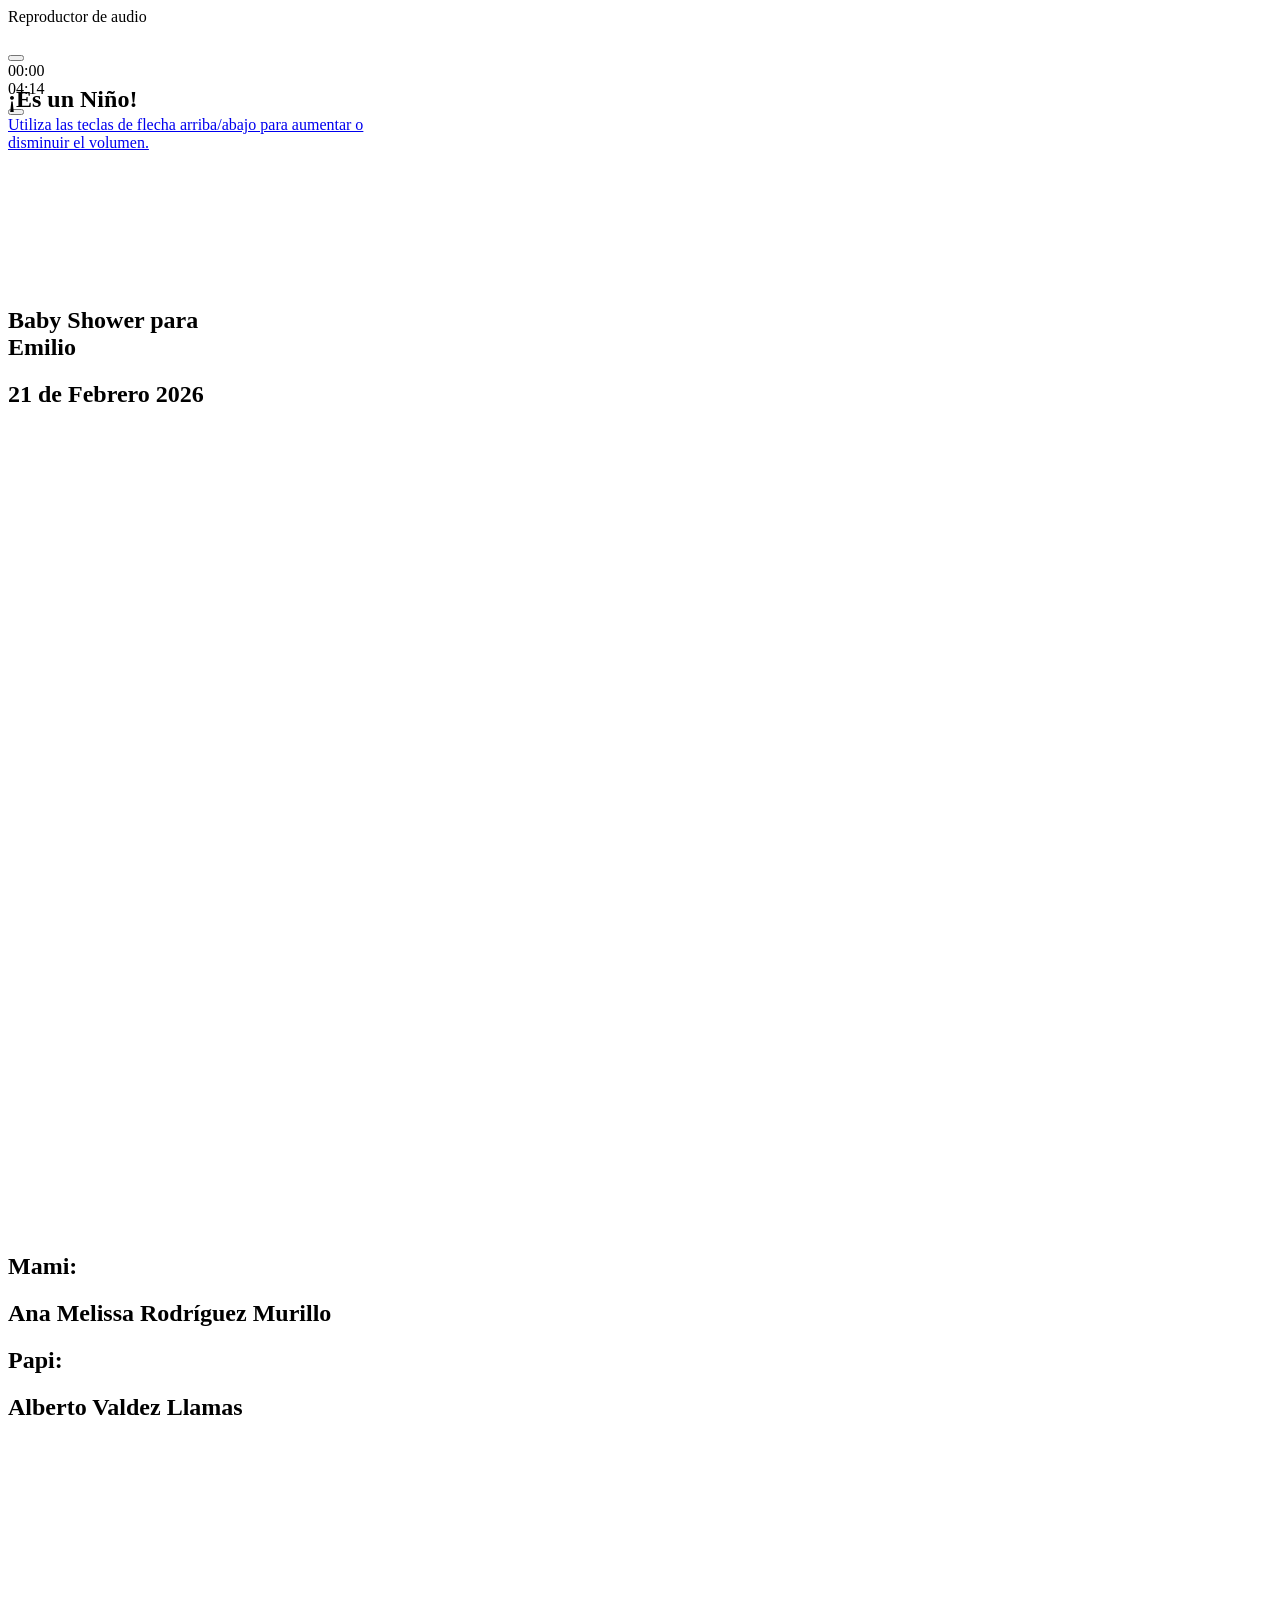
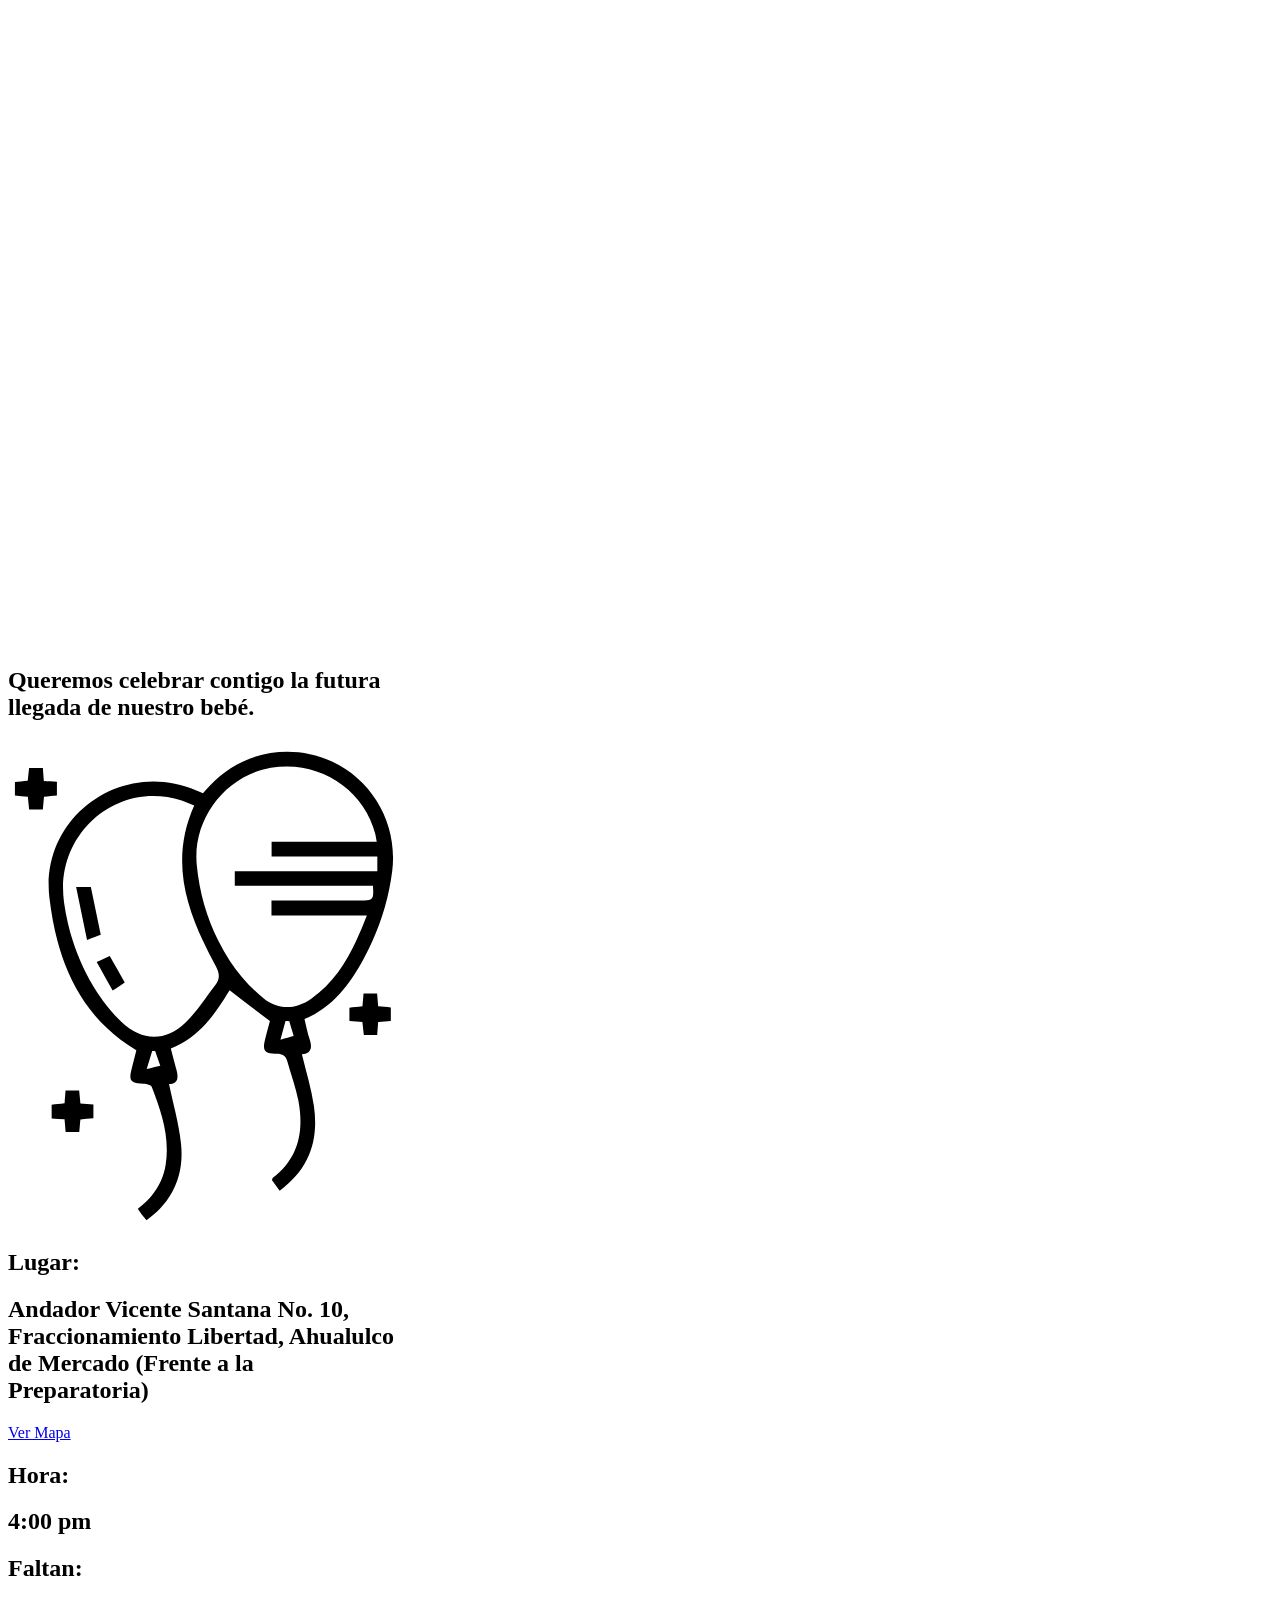
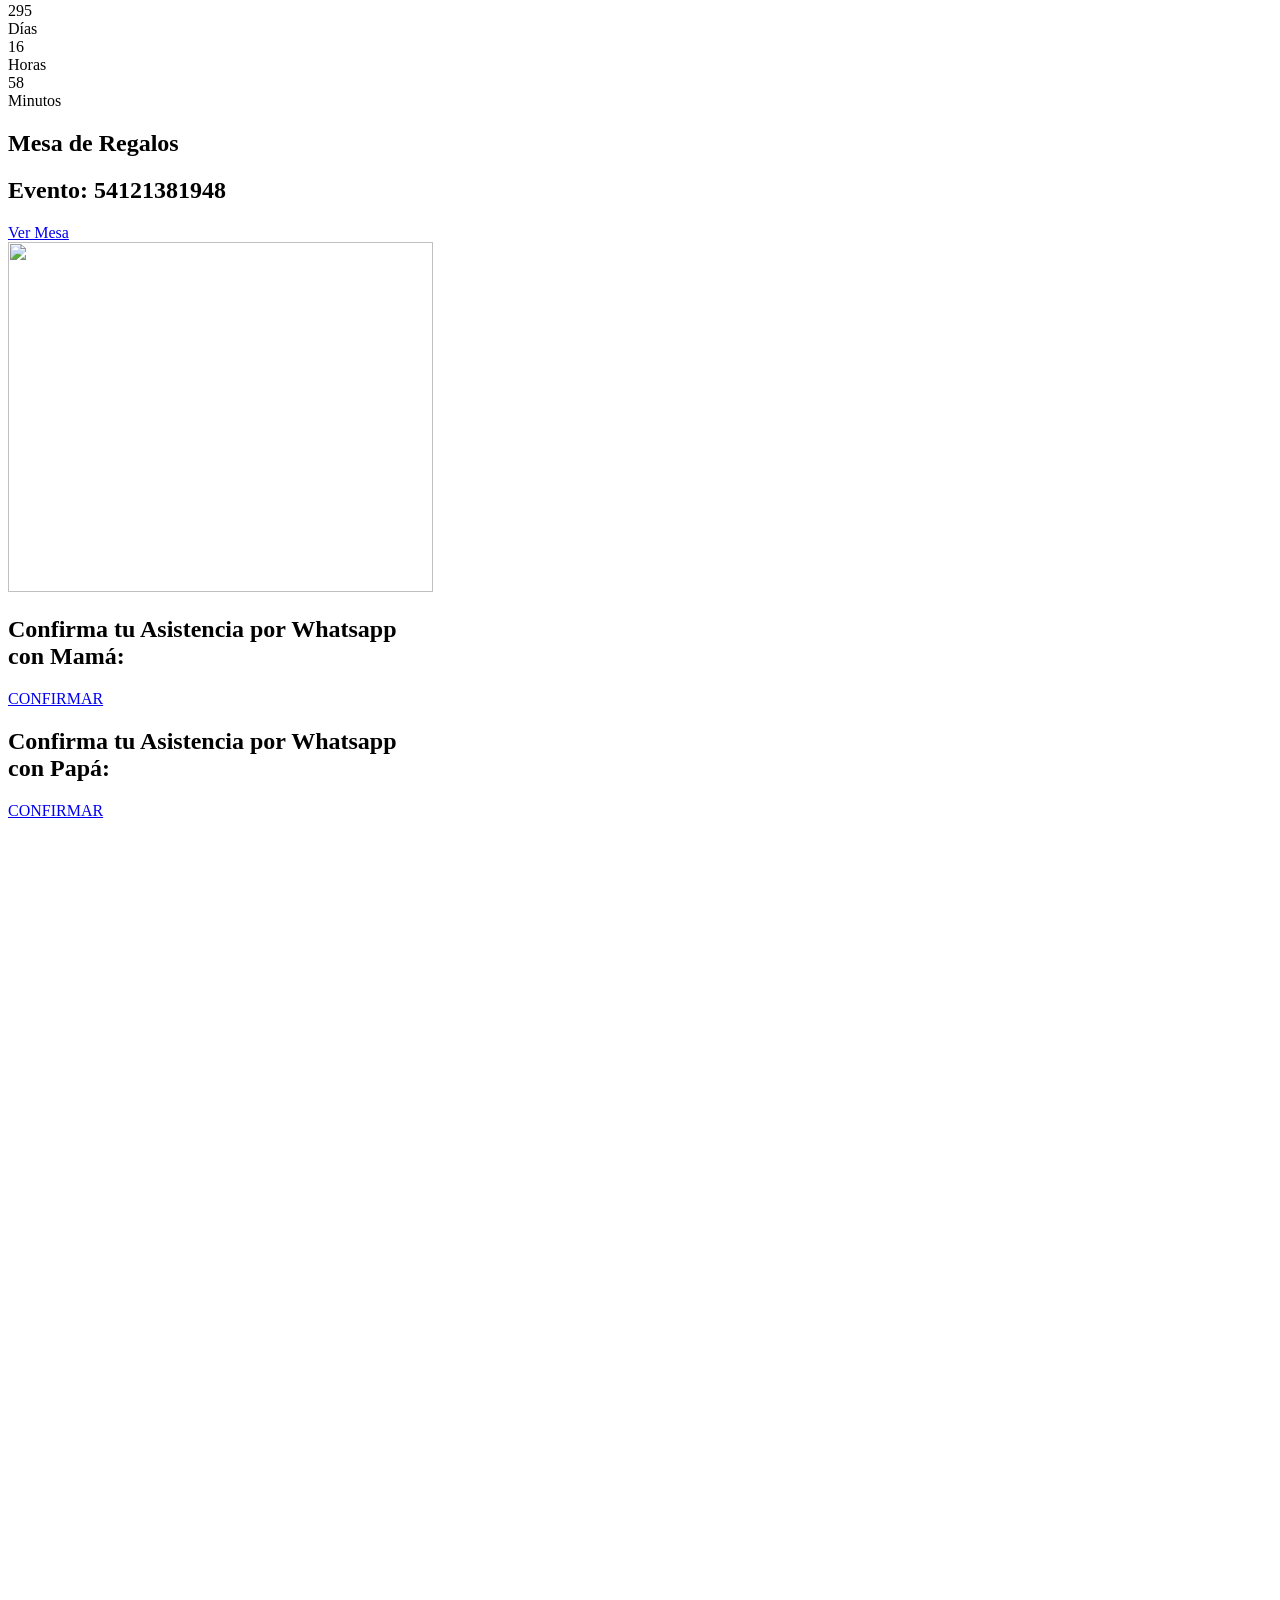
==== INVITACIONES/index.html @ 9857136e "primera invitacion" ====
<!DOCTYPE html>
<html lang="es"><head>	<meta charset="UTF-8">
	<meta name="viewport" content="width=device-width, initial-scale=1">
	<meta name="robots" content="index, follow, max-image-preview:large, max-snippet:-1, max-video-preview:-1">
	<style>img:is([sizes="auto" i], [sizes^="auto," i]) { contain-intrinsic-size: 3000px 1500px }</style>
	
	<!-- This site is optimized with the Yoast SEO plugin v20.7 - https://yoast.com/wordpress/plugins/seo/ -->
	<title>Ejemplo elefantitos pro - Invitaciones Digitales</title>
	<meta name="description" content="Ejemplo elefantitos pro">
	<link rel="canonical" href="https://invitaciones.mievento360.com/ejemplo-elefantitos-pro/">
	<meta property="og:locale" content="es_MX">
	<meta property="og:type" content="article">
	<meta property="og:title" content="Ejemplo elefantitos pro - Invitaciones Digitales">
	<meta property="og:description" content="Ejemplo elefantitos pro">
	<meta property="og:url" content="https://invitaciones.mievento360.com/ejemplo-elefantitos-pro/">
	<meta property="og:site_name" content="Invitaciones Digitales">
	<meta property="article:modified_time" content="2024-10-31T21:50:12+00:00">
	<meta property="og:image" content="https://invitaciones.mievento360.com/wp-content/uploads/2020/01/ele-150x150.png">
	<meta name="twitter:card" content="summary_large_image">
	<meta name="twitter:label1" content="Tiempo de lectura">
	<meta name="twitter:data1" content="2 minutos">
	<script type="text/javascript" id="www-widgetapi-script" src="https://www.youtube.com/s/player/aa3fc80b/www-widgetapi.vflset/www-widgetapi.js" async=""></script><script type="application/ld+json" class="yoast-schema-graph">{"@context":"https://schema.org","@graph":[{"@type":"WebPage","@id":"https://invitaciones.mievento360.com/ejemplo-elefantitos-pro/","url":"https://invitaciones.mievento360.com/ejemplo-elefantitos-pro/","name":"Ejemplo elefantitos pro - Invitaciones Digitales","isPartOf":{"@id":"https://invitaciones.mievento360.com/#website"},"primaryImageOfPage":{"@id":"https://invitaciones.mievento360.com/ejemplo-elefantitos-pro/#primaryimage"},"image":{"@id":"https://invitaciones.mievento360.com/ejemplo-elefantitos-pro/#primaryimage"},"thumbnailUrl":"https://invitaciones.mievento360.com/wp-content/uploads/2020/01/ele-150x150.png","datePublished":"2024-10-31T21:42:14+00:00","dateModified":"2024-10-31T21:50:12+00:00","description":"Ejemplo elefantitos pro","breadcrumb":{"@id":"https://invitaciones.mievento360.com/ejemplo-elefantitos-pro/#breadcrumb"},"inLanguage":"es","potentialAction":[{"@type":"ReadAction","target":["https://invitaciones.mievento360.com/ejemplo-elefantitos-pro/"]}]},{"@type":"ImageObject","inLanguage":"es","@id":"https://invitaciones.mievento360.com/ejemplo-elefantitos-pro/#primaryimage","url":"https://invitaciones.mievento360.com/wp-content/uploads/2020/01/ele.png","contentUrl":"https://invitaciones.mievento360.com/wp-content/uploads/2020/01/ele.png","width":350,"height":350},{"@type":"BreadcrumbList","@id":"https://invitaciones.mievento360.com/ejemplo-elefantitos-pro/#breadcrumb","itemListElement":[{"@type":"ListItem","position":1,"name":"Inicio","item":"https://invitaciones.mievento360.com/"},{"@type":"ListItem","position":2,"name":"Ejemplo elefantitos pro"}]},{"@type":"WebSite","@id":"https://invitaciones.mievento360.com/#website","url":"https://invitaciones.mievento360.com/","name":"Invitaciones Digitales","description":"Mi Evento 360","potentialAction":[{"@type":"SearchAction","target":{"@type":"EntryPoint","urlTemplate":"https://invitaciones.mievento360.com/?s={search_term_string}"},"query-input":"required name=search_term_string"}],"inLanguage":"es"}]}</script>
	<!-- / Yoast SEO plugin. -->


<link rel="alternate" type="application/rss+xml" title="Invitaciones Digitales » Feed" href="https://invitaciones.mievento360.com/feed/">
<link rel="alternate" type="application/rss+xml" title="Invitaciones Digitales » RSS de los comentarios" href="https://invitaciones.mievento360.com/comments/feed/">
<script type="text/javascript">
/* <![CDATA[ */
window._wpemojiSettings = {"baseUrl":"https:\/\/s.w.org\/images\/core\/emoji\/15.1.0\/72x72\/","ext":".png","svgUrl":"https:\/\/s.w.org\/images\/core\/emoji\/15.1.0\/svg\/","svgExt":".svg","source":{"concatemoji":"https:\/\/invitaciones.mievento360.com\/wp-includes\/js\/wp-emoji-release.min.js?ver=6.8.1"}};
/*! This file is auto-generated */
!function(i,n){var o,s,e;function c(e){try{var t={supportTests:e,timestamp:(new Date).valueOf()};sessionStorage.setItem(o,JSON.stringify(t))}catch(e){}}function p(e,t,n){e.clearRect(0,0,e.canvas.width,e.canvas.height),e.fillText(t,0,0);var t=new Uint32Array(e.getImageData(0,0,e.canvas.width,e.canvas.height).data),r=(e.clearRect(0,0,e.canvas.width,e.canvas.height),e.fillText(n,0,0),new Uint32Array(e.getImageData(0,0,e.canvas.width,e.canvas.height).data));return t.every(function(e,t){return e===r[t]})}function u(e,t,n){switch(t){case"flag":return n(e,"\ud83c\udff3\ufe0f\u200d\u26a7\ufe0f","\ud83c\udff3\ufe0f\u200b\u26a7\ufe0f")?!1:!n(e,"\ud83c\uddfa\ud83c\uddf3","\ud83c\uddfa\u200b\ud83c\uddf3")&&!n(e,"\ud83c\udff4\udb40\udc67\udb40\udc62\udb40\udc65\udb40\udc6e\udb40\udc67\udb40\udc7f","\ud83c\udff4\u200b\udb40\udc67\u200b\udb40\udc62\u200b\udb40\udc65\u200b\udb40\udc6e\u200b\udb40\udc67\u200b\udb40\udc7f");case"emoji":return!n(e,"\ud83d\udc26\u200d\ud83d\udd25","\ud83d\udc26\u200b\ud83d\udd25")}return!1}function f(e,t,n){var r="undefined"!=typeof WorkerGlobalScope&&self instanceof WorkerGlobalScope?new OffscreenCanvas(300,150):i.createElement("canvas"),a=r.getContext("2d",{willReadFrequently:!0}),o=(a.textBaseline="top",a.font="600 32px Arial",{});return e.forEach(function(e){o[e]=t(a,e,n)}),o}function t(e){var t=i.createElement("script");t.src=e,t.defer=!0,i.head.appendChild(t)}"undefined"!=typeof Promise&&(o="wpEmojiSettingsSupports",s=["flag","emoji"],n.supports={everything:!0,everythingExceptFlag:!0},e=new Promise(function(e){i.addEventListener("DOMContentLoaded",e,{once:!0})}),new Promise(function(t){var n=function(){try{var e=JSON.parse(sessionStorage.getItem(o));if("object"==typeof e&&"number"==typeof e.timestamp&&(new Date).valueOf()<e.timestamp+604800&&"object"==typeof e.supportTests)return e.supportTests}catch(e){}return null}();if(!n){if("undefined"!=typeof Worker&&"undefined"!=typeof OffscreenCanvas&&"undefined"!=typeof URL&&URL.createObjectURL&&"undefined"!=typeof Blob)try{var e="postMessage("+f.toString()+"("+[JSON.stringify(s),u.toString(),p.toString()].join(",")+"));",r=new Blob([e],{type:"text/javascript"}),a=new Worker(URL.createObjectURL(r),{name:"wpTestEmojiSupports"});return void(a.onmessage=function(e){c(n=e.data),a.terminate(),t(n)})}catch(e){}c(n=f(s,u,p))}t(n)}).then(function(e){for(var t in e)n.supports[t]=e[t],n.supports.everything=n.supports.everything&&n.supports[t],"flag"!==t&&(n.supports.everythingExceptFlag=n.supports.everythingExceptFlag&&n.supports[t]);n.supports.everythingExceptFlag=n.supports.everythingExceptFlag&&!n.supports.flag,n.DOMReady=!1,n.readyCallback=function(){n.DOMReady=!0}}).then(function(){return e}).then(function(){var e;n.supports.everything||(n.readyCallback(),(e=n.source||{}).concatemoji?t(e.concatemoji):e.wpemoji&&e.twemoji&&(t(e.twemoji),t(e.wpemoji)))}))}((window,document),window._wpemojiSettings);
/* ]]> */
</script>
<style id="wp-emoji-styles-inline-css" type="text/css">

	img.wp-smiley, img.emoji {
		display: inline !important;
		border: none !important;
		box-shadow: none !important;
		height: 1em !important;
		width: 1em !important;
		margin: 0 0.07em !important;
		vertical-align: -0.1em !important;
		background: none !important;
		padding: 0 !important;
	}
</style>
<link rel="stylesheet" id="wp-block-library-css" href="https://invitaciones.mievento360.com/wp-includes/css/dist/block-library/style.min.css?ver=6.8.1" type="text/css" media="all">
<style id="wp-block-library-theme-inline-css" type="text/css">
.wp-block-audio :where(figcaption){color:#555;font-size:13px;text-align:center}.is-dark-theme .wp-block-audio :where(figcaption){color:#ffffffa6}.wp-block-audio{margin:0 0 1em}.wp-block-code{border:1px solid #ccc;border-radius:4px;font-family:Menlo,Consolas,monaco,monospace;padding:.8em 1em}.wp-block-embed :where(figcaption){color:#555;font-size:13px;text-align:center}.is-dark-theme .wp-block-embed :where(figcaption){color:#ffffffa6}.wp-block-embed{margin:0 0 1em}.blocks-gallery-caption{color:#555;font-size:13px;text-align:center}.is-dark-theme .blocks-gallery-caption{color:#ffffffa6}:root :where(.wp-block-image figcaption){color:#555;font-size:13px;text-align:center}.is-dark-theme :root :where(.wp-block-image figcaption){color:#ffffffa6}.wp-block-image{margin:0 0 1em}.wp-block-pullquote{border-bottom:4px solid;border-top:4px solid;color:currentColor;margin-bottom:1.75em}.wp-block-pullquote cite,.wp-block-pullquote footer,.wp-block-pullquote__citation{color:currentColor;font-size:.8125em;font-style:normal;text-transform:uppercase}.wp-block-quote{border-left:.25em solid;margin:0 0 1.75em;padding-left:1em}.wp-block-quote cite,.wp-block-quote footer{color:currentColor;font-size:.8125em;font-style:normal;position:relative}.wp-block-quote:where(.has-text-align-right){border-left:none;border-right:.25em solid;padding-left:0;padding-right:1em}.wp-block-quote:where(.has-text-align-center){border:none;padding-left:0}.wp-block-quote.is-large,.wp-block-quote.is-style-large,.wp-block-quote:where(.is-style-plain){border:none}.wp-block-search .wp-block-search__label{font-weight:700}.wp-block-search__button{border:1px solid #ccc;padding:.375em .625em}:where(.wp-block-group.has-background){padding:1.25em 2.375em}.wp-block-separator.has-css-opacity{opacity:.4}.wp-block-separator{border:none;border-bottom:2px solid;margin-left:auto;margin-right:auto}.wp-block-separator.has-alpha-channel-opacity{opacity:1}.wp-block-separator:not(.is-style-wide):not(.is-style-dots){width:100px}.wp-block-separator.has-background:not(.is-style-dots){border-bottom:none;height:1px}.wp-block-separator.has-background:not(.is-style-wide):not(.is-style-dots){height:2px}.wp-block-table{margin:0 0 1em}.wp-block-table td,.wp-block-table th{word-break:normal}.wp-block-table :where(figcaption){color:#555;font-size:13px;text-align:center}.is-dark-theme .wp-block-table :where(figcaption){color:#ffffffa6}.wp-block-video :where(figcaption){color:#555;font-size:13px;text-align:center}.is-dark-theme .wp-block-video :where(figcaption){color:#ffffffa6}.wp-block-video{margin:0 0 1em}:root :where(.wp-block-template-part.has-background){margin-bottom:0;margin-top:0;padding:1.25em 2.375em}
</style>
<style id="classic-theme-styles-inline-css" type="text/css">
/*! This file is auto-generated */
.wp-block-button__link{color:#fff;background-color:#32373c;border-radius:9999px;box-shadow:none;text-decoration:none;padding:calc(.667em + 2px) calc(1.333em + 2px);font-size:1.125em}.wp-block-file__button{background:#32373c;color:#fff;text-decoration:none}
</style>
<style id="global-styles-inline-css" type="text/css">
:root{--wp--preset--aspect-ratio--square: 1;--wp--preset--aspect-ratio--4-3: 4/3;--wp--preset--aspect-ratio--3-4: 3/4;--wp--preset--aspect-ratio--3-2: 3/2;--wp--preset--aspect-ratio--2-3: 2/3;--wp--preset--aspect-ratio--16-9: 16/9;--wp--preset--aspect-ratio--9-16: 9/16;--wp--preset--color--black: #000000;--wp--preset--color--cyan-bluish-gray: #abb8c3;--wp--preset--color--white: #ffffff;--wp--preset--color--pale-pink: #f78da7;--wp--preset--color--vivid-red: #cf2e2e;--wp--preset--color--luminous-vivid-orange: #ff6900;--wp--preset--color--luminous-vivid-amber: #fcb900;--wp--preset--color--light-green-cyan: #7bdcb5;--wp--preset--color--vivid-green-cyan: #00d084;--wp--preset--color--pale-cyan-blue: #8ed1fc;--wp--preset--color--vivid-cyan-blue: #0693e3;--wp--preset--color--vivid-purple: #9b51e0;--wp--preset--gradient--vivid-cyan-blue-to-vivid-purple: linear-gradient(135deg,rgba(6,147,227,1) 0%,rgb(155,81,224) 100%);--wp--preset--gradient--light-green-cyan-to-vivid-green-cyan: linear-gradient(135deg,rgb(122,220,180) 0%,rgb(0,208,130) 100%);--wp--preset--gradient--luminous-vivid-amber-to-luminous-vivid-orange: linear-gradient(135deg,rgba(252,185,0,1) 0%,rgba(255,105,0,1) 100%);--wp--preset--gradient--luminous-vivid-orange-to-vivid-red: linear-gradient(135deg,rgba(255,105,0,1) 0%,rgb(207,46,46) 100%);--wp--preset--gradient--very-light-gray-to-cyan-bluish-gray: linear-gradient(135deg,rgb(238,238,238) 0%,rgb(169,184,195) 100%);--wp--preset--gradient--cool-to-warm-spectrum: linear-gradient(135deg,rgb(74,234,220) 0%,rgb(151,120,209) 20%,rgb(207,42,186) 40%,rgb(238,44,130) 60%,rgb(251,105,98) 80%,rgb(254,248,76) 100%);--wp--preset--gradient--blush-light-purple: linear-gradient(135deg,rgb(255,206,236) 0%,rgb(152,150,240) 100%);--wp--preset--gradient--blush-bordeaux: linear-gradient(135deg,rgb(254,205,165) 0%,rgb(254,45,45) 50%,rgb(107,0,62) 100%);--wp--preset--gradient--luminous-dusk: linear-gradient(135deg,rgb(255,203,112) 0%,rgb(199,81,192) 50%,rgb(65,88,208) 100%);--wp--preset--gradient--pale-ocean: linear-gradient(135deg,rgb(255,245,203) 0%,rgb(182,227,212) 50%,rgb(51,167,181) 100%);--wp--preset--gradient--electric-grass: linear-gradient(135deg,rgb(202,248,128) 0%,rgb(113,206,126) 100%);--wp--preset--gradient--midnight: linear-gradient(135deg,rgb(2,3,129) 0%,rgb(40,116,252) 100%);--wp--preset--font-size--small: 13px;--wp--preset--font-size--medium: 20px;--wp--preset--font-size--large: 36px;--wp--preset--font-size--x-large: 42px;--wp--preset--spacing--20: 0.44rem;--wp--preset--spacing--30: 0.67rem;--wp--preset--spacing--40: 1rem;--wp--preset--spacing--50: 1.5rem;--wp--preset--spacing--60: 2.25rem;--wp--preset--spacing--70: 3.38rem;--wp--preset--spacing--80: 5.06rem;--wp--preset--shadow--natural: 6px 6px 9px rgba(0, 0, 0, 0.2);--wp--preset--shadow--deep: 12px 12px 50px rgba(0, 0, 0, 0.4);--wp--preset--shadow--sharp: 6px 6px 0px rgba(0, 0, 0, 0.2);--wp--preset--shadow--outlined: 6px 6px 0px -3px rgba(255, 255, 255, 1), 6px 6px rgba(0, 0, 0, 1);--wp--preset--shadow--crisp: 6px 6px 0px rgba(0, 0, 0, 1);}:where(.is-layout-flex){gap: 0.5em;}:where(.is-layout-grid){gap: 0.5em;}body .is-layout-flex{display: flex;}.is-layout-flex{flex-wrap: wrap;align-items: center;}.is-layout-flex > :is(*, div){margin: 0;}body .is-layout-grid{display: grid;}.is-layout-grid > :is(*, div){margin: 0;}:where(.wp-block-columns.is-layout-flex){gap: 2em;}:where(.wp-block-columns.is-layout-grid){gap: 2em;}:where(.wp-block-post-template.is-layout-flex){gap: 1.25em;}:where(.wp-block-post-template.is-layout-grid){gap: 1.25em;}.has-black-color{color: var(--wp--preset--color--black) !important;}.has-cyan-bluish-gray-color{color: var(--wp--preset--color--cyan-bluish-gray) !important;}.has-white-color{color: var(--wp--preset--color--white) !important;}.has-pale-pink-color{color: var(--wp--preset--color--pale-pink) !important;}.has-vivid-red-color{color: var(--wp--preset--color--vivid-red) !important;}.has-luminous-vivid-orange-color{color: var(--wp--preset--color--luminous-vivid-orange) !important;}.has-luminous-vivid-amber-color{color: var(--wp--preset--color--luminous-vivid-amber) !important;}.has-light-green-cyan-color{color: var(--wp--preset--color--light-green-cyan) !important;}.has-vivid-green-cyan-color{color: var(--wp--preset--color--vivid-green-cyan) !important;}.has-pale-cyan-blue-color{color: var(--wp--preset--color--pale-cyan-blue) !important;}.has-vivid-cyan-blue-color{color: var(--wp--preset--color--vivid-cyan-blue) !important;}.has-vivid-purple-color{color: var(--wp--preset--color--vivid-purple) !important;}.has-black-background-color{background-color: var(--wp--preset--color--black) !important;}.has-cyan-bluish-gray-background-color{background-color: var(--wp--preset--color--cyan-bluish-gray) !important;}.has-white-background-color{background-color: var(--wp--preset--color--white) !important;}.has-pale-pink-background-color{background-color: var(--wp--preset--color--pale-pink) !important;}.has-vivid-red-background-color{background-color: var(--wp--preset--color--vivid-red) !important;}.has-luminous-vivid-orange-background-color{background-color: var(--wp--preset--color--luminous-vivid-orange) !important;}.has-luminous-vivid-amber-background-color{background-color: var(--wp--preset--color--luminous-vivid-amber) !important;}.has-light-green-cyan-background-color{background-color: var(--wp--preset--color--light-green-cyan) !important;}.has-vivid-green-cyan-background-color{background-color: var(--wp--preset--color--vivid-green-cyan) !important;}.has-pale-cyan-blue-background-color{background-color: var(--wp--preset--color--pale-cyan-blue) !important;}.has-vivid-cyan-blue-background-color{background-color: var(--wp--preset--color--vivid-cyan-blue) !important;}.has-vivid-purple-background-color{background-color: var(--wp--preset--color--vivid-purple) !important;}.has-black-border-color{border-color: var(--wp--preset--color--black) !important;}.has-cyan-bluish-gray-border-color{border-color: var(--wp--preset--color--cyan-bluish-gray) !important;}.has-white-border-color{border-color: var(--wp--preset--color--white) !important;}.has-pale-pink-border-color{border-color: var(--wp--preset--color--pale-pink) !important;}.has-vivid-red-border-color{border-color: var(--wp--preset--color--vivid-red) !important;}.has-luminous-vivid-orange-border-color{border-color: var(--wp--preset--color--luminous-vivid-orange) !important;}.has-luminous-vivid-amber-border-color{border-color: var(--wp--preset--color--luminous-vivid-amber) !important;}.has-light-green-cyan-border-color{border-color: var(--wp--preset--color--light-green-cyan) !important;}.has-vivid-green-cyan-border-color{border-color: var(--wp--preset--color--vivid-green-cyan) !important;}.has-pale-cyan-blue-border-color{border-color: var(--wp--preset--color--pale-cyan-blue) !important;}.has-vivid-cyan-blue-border-color{border-color: var(--wp--preset--color--vivid-cyan-blue) !important;}.has-vivid-purple-border-color{border-color: var(--wp--preset--color--vivid-purple) !important;}.has-vivid-cyan-blue-to-vivid-purple-gradient-background{background: var(--wp--preset--gradient--vivid-cyan-blue-to-vivid-purple) !important;}.has-light-green-cyan-to-vivid-green-cyan-gradient-background{background: var(--wp--preset--gradient--light-green-cyan-to-vivid-green-cyan) !important;}.has-luminous-vivid-amber-to-luminous-vivid-orange-gradient-background{background: var(--wp--preset--gradient--luminous-vivid-amber-to-luminous-vivid-orange) !important;}.has-luminous-vivid-orange-to-vivid-red-gradient-background{background: var(--wp--preset--gradient--luminous-vivid-orange-to-vivid-red) !important;}.has-very-light-gray-to-cyan-bluish-gray-gradient-background{background: var(--wp--preset--gradient--very-light-gray-to-cyan-bluish-gray) !important;}.has-cool-to-warm-spectrum-gradient-background{background: var(--wp--preset--gradient--cool-to-warm-spectrum) !important;}.has-blush-light-purple-gradient-background{background: var(--wp--preset--gradient--blush-light-purple) !important;}.has-blush-bordeaux-gradient-background{background: var(--wp--preset--gradient--blush-bordeaux) !important;}.has-luminous-dusk-gradient-background{background: var(--wp--preset--gradient--luminous-dusk) !important;}.has-pale-ocean-gradient-background{background: var(--wp--preset--gradient--pale-ocean) !important;}.has-electric-grass-gradient-background{background: var(--wp--preset--gradient--electric-grass) !important;}.has-midnight-gradient-background{background: var(--wp--preset--gradient--midnight) !important;}.has-small-font-size{font-size: var(--wp--preset--font-size--small) !important;}.has-medium-font-size{font-size: var(--wp--preset--font-size--medium) !important;}.has-large-font-size{font-size: var(--wp--preset--font-size--large) !important;}.has-x-large-font-size{font-size: var(--wp--preset--font-size--x-large) !important;}
:where(.wp-block-post-template.is-layout-flex){gap: 1.25em;}:where(.wp-block-post-template.is-layout-grid){gap: 1.25em;}
:where(.wp-block-columns.is-layout-flex){gap: 2em;}:where(.wp-block-columns.is-layout-grid){gap: 2em;}
:root :where(.wp-block-pullquote){font-size: 1.5em;line-height: 1.6;}
</style>
<link rel="stylesheet" id="jupiterx-css" href="https://invitaciones.mievento360.com/wp-content/themes/jupiterx/lib/assets/dist/css/frontend.min.css?ver=1.6.0" type="text/css" media="all">
<link rel="stylesheet" id="jet-elements-css" href="https://invitaciones.mievento360.com/wp-content/plugins/jet-elements/assets/css/jet-elements.css?ver=2.6.6" type="text/css" media="all">
<link rel="stylesheet" id="jet-elements-skin-css" href="https://invitaciones.mievento360.com/wp-content/plugins/jet-elements/assets/css/jet-elements-skin.css?ver=2.6.6" type="text/css" media="all">
<link rel="stylesheet" id="elementor-icons-css" href="https://invitaciones.mievento360.com/wp-content/plugins/elementor/assets/lib/eicons/css/elementor-icons.min.css?ver=5.20.0" type="text/css" media="all">
<link rel="stylesheet" id="elementor-frontend-legacy-css" href="https://invitaciones.mievento360.com/wp-content/plugins/elementor/assets/css/frontend-legacy.min.css?ver=3.13.2" type="text/css" media="all">
<link rel="stylesheet" id="elementor-frontend-css" href="https://invitaciones.mievento360.com/wp-content/plugins/elementor/assets/css/frontend.min.css?ver=3.13.2" type="text/css" media="all">
<link rel="stylesheet" id="swiper-css" href="https://invitaciones.mievento360.com/wp-content/plugins/elementor/assets/lib/swiper/css/swiper.min.css?ver=5.3.6" type="text/css" media="all">
<link rel="stylesheet" id="elementor-post-5069-css" href="https://invitaciones.mievento360.com/wp-content/uploads/elementor/css/post-5069.css?ver=1684187275" type="text/css" media="all">
<link rel="stylesheet" id="elementor-pro-css" href="https://invitaciones.mievento360.com/wp-content/plugins/elementor-pro/assets/css/frontend.min.css?ver=3.13.1" type="text/css" media="all">
<link rel="stylesheet" id="elementor-global-css" href="https://invitaciones.mievento360.com/wp-content/uploads/elementor/css/global.css?ver=1684187276" type="text/css" media="all">
<link rel="stylesheet" id="elementor-post-42381-css" href="https://invitaciones.mievento360.com/wp-content/uploads/elementor/css/post-42381.css?ver=1730411416" type="text/css" media="all">
<link rel="stylesheet" id="google-fonts-1-css" href="https://fonts.googleapis.com/css?family=Nunito+Sans%3A100%2C100italic%2C200%2C200italic%2C300%2C300italic%2C400%2C400italic%2C500%2C500italic%2C600%2C600italic%2C700%2C700italic%2C800%2C800italic%2C900%2C900italic%7CPacifico%3A100%2C100italic%2C200%2C200italic%2C300%2C300italic%2C400%2C400italic%2C500%2C500italic%2C600%2C600italic%2C700%2C700italic%2C800%2C800italic%2C900%2C900italic%7CVidaloka%3A100%2C100italic%2C200%2C200italic%2C300%2C300italic%2C400%2C400italic%2C500%2C500italic%2C600%2C600italic%2C700%2C700italic%2C800%2C800italic%2C900%2C900italic%7CAbril+Fatface%3A100%2C100italic%2C200%2C200italic%2C300%2C300italic%2C400%2C400italic%2C500%2C500italic%2C600%2C600italic%2C700%2C700italic%2C800%2C800italic%2C900%2C900italic&amp;display=auto&amp;ver=6.8.1" type="text/css" media="all">
<link rel="stylesheet" id="elementor-icons-shared-0-css" href="https://invitaciones.mievento360.com/wp-content/plugins/elementor/assets/lib/font-awesome/css/fontawesome.min.css?ver=5.15.3" type="text/css" media="all">
<link rel="stylesheet" id="elementor-icons-fa-solid-css" href="https://invitaciones.mievento360.com/wp-content/plugins/elementor/assets/lib/font-awesome/css/solid.min.css?ver=5.15.3" type="text/css" media="all">
<link rel="stylesheet" id="elementor-icons-fa-regular-css" href="https://invitaciones.mievento360.com/wp-content/plugins/elementor/assets/lib/font-awesome/css/regular.min.css?ver=5.15.3" type="text/css" media="all">
<link rel="stylesheet" id="elementor-icons-fa-brands-css" href="https://invitaciones.mievento360.com/wp-content/plugins/elementor/assets/lib/font-awesome/css/brands.min.css?ver=5.15.3" type="text/css" media="all">
<link rel="preconnect" href="https://fonts.gstatic.com/" crossorigin=""><script type="text/javascript" src="https://invitaciones.mievento360.com/wp-includes/js/jquery/jquery.min.js?ver=3.7.1" id="jquery-core-js"></script>
<script type="text/javascript" src="https://invitaciones.mievento360.com/wp-includes/js/jquery/jquery-migrate.min.js?ver=3.4.1" id="jquery-migrate-js"></script>
<link rel="https://api.w.org/" href="https://invitaciones.mievento360.com/wp-json/"><link rel="alternate" title="JSON" type="application/json" href="https://invitaciones.mievento360.com/wp-json/wp/v2/pages/42381"><link rel="EditURI" type="application/rsd+xml" title="RSD" href="https://invitaciones.mievento360.com/xmlrpc.php?rsd">
<meta name="generator" content="WordPress 6.8.1">
<link rel="shortlink" href="https://invitaciones.mievento360.com/?p=42381">
<link rel="alternate" title="oEmbed (JSON)" type="application/json+oembed" href="https://invitaciones.mievento360.com/wp-json/oembed/1.0/embed?url=https%3A%2F%2Finvitaciones.mievento360.com%2Fejemplo-elefantitos-pro%2F">
<link rel="alternate" title="oEmbed (XML)" type="text/xml+oembed" href="https://invitaciones.mievento360.com/wp-json/oembed/1.0/embed?url=https%3A%2F%2Finvitaciones.mievento360.com%2Fejemplo-elefantitos-pro%2F&amp;format=xml">
<meta name="generator" content="Elementor 3.13.2; features: a11y_improvements, additional_custom_breakpoints; settings: css_print_method-external, google_font-enabled, font_display-auto">
<style type="text/css">.recentcomments a{display:inline !important;padding:0 !important;margin:0 !important;}</style>	<link rel="pingback" href="https://invitaciones.mievento360.com/xmlrpc.php">
	<link rel="icon" href="https://invitaciones.mievento360.com/wp-content/uploads/2019/07/cropped-mi-evento-360-1-32x32.png" sizes="32x32">
<link rel="icon" href="https://invitaciones.mievento360.com/wp-content/uploads/2019/07/cropped-mi-evento-360-1-192x192.png" sizes="192x192">
<link rel="apple-touch-icon" href="https://invitaciones.mievento360.com/wp-content/uploads/2019/07/cropped-mi-evento-360-1-180x180.png">
<meta name="msapplication-TileImage" content="https://invitaciones.mievento360.com/wp-content/uploads/2019/07/cropped-mi-evento-360-1-270x270.png">
<script src="https://invitaciones.mievento360.com/wp-includes/js/wp-emoji-release.min.js?ver=6.8.1" defer=""></script></head><body class="wp-singular page-template-default page page-id-42381 wp-theme-jupiterx js elementor-default elementor-kit-5069 elementor-page elementor-page-42381 e--ua-blink e--ua-chrome e--ua-webkit" itemscope="itemscope" itemtype="http://schema.org/WebPage" data-elementor-device-mode="mobile"><div class="jupiterx-site"><main class="jupiterx-main"><div class="jupiterx-main-content"><div class="container"><div class="row"><div class="jupiterx-primary col-lg-12"><div class="jupiterx-content" role="main" itemprop="mainEntityOfPage"><article id="42381" class="jupiterx-post post-42381 page type-page status-publish hentry" itemscope="itemscope" itemtype="http://schema.org/CreativeWork"><header class="jupiterx-post-header"></header><div class="jupiterx-post-body" itemprop="articleBody"><div class="jupiterx-post-content clearfix" itemprop="text">		<div data-elementor-type="wp-page" data-elementor-id="42381" class="elementor elementor-42381">
						<div class="elementor-inner">
				<div class="elementor-section-wrap">
									<section class="elementor-section elementor-top-section elementor-element elementor-element-60fc737a elementor-section-stretched elementor-section-boxed elementor-section-height-default elementor-section-height-default jet-parallax-section" data-id="60fc737a" data-element_type="section" data-settings="{&quot;stretch_section&quot;:&quot;section-stretched&quot;,&quot;jet_parallax_layout_list&quot;:[{&quot;_id&quot;:&quot;3cb26dc&quot;,&quot;jet_parallax_layout_image&quot;:{&quot;url&quot;:&quot;&quot;,&quot;id&quot;:&quot;&quot;,&quot;size&quot;:&quot;&quot;},&quot;jet_parallax_layout_image_tablet&quot;:{&quot;url&quot;:&quot;&quot;,&quot;id&quot;:&quot;&quot;,&quot;size&quot;:&quot;&quot;},&quot;jet_parallax_layout_image_mobile&quot;:{&quot;url&quot;:&quot;&quot;,&quot;id&quot;:&quot;&quot;,&quot;size&quot;:&quot;&quot;},&quot;jet_parallax_layout_speed&quot;:{&quot;unit&quot;:&quot;%&quot;,&quot;size&quot;:50,&quot;sizes&quot;:[]},&quot;jet_parallax_layout_type&quot;:&quot;scroll&quot;,&quot;jet_parallax_layout_direction&quot;:null,&quot;jet_parallax_layout_fx_direction&quot;:null,&quot;jet_parallax_layout_z_index&quot;:&quot;&quot;,&quot;jet_parallax_layout_bg_x&quot;:50,&quot;jet_parallax_layout_bg_x_tablet&quot;:&quot;&quot;,&quot;jet_parallax_layout_bg_x_mobile&quot;:&quot;&quot;,&quot;jet_parallax_layout_bg_y&quot;:50,&quot;jet_parallax_layout_bg_y_tablet&quot;:&quot;&quot;,&quot;jet_parallax_layout_bg_y_mobile&quot;:&quot;&quot;,&quot;jet_parallax_layout_bg_size&quot;:&quot;auto&quot;,&quot;jet_parallax_layout_bg_size_tablet&quot;:&quot;&quot;,&quot;jet_parallax_layout_bg_size_mobile&quot;:&quot;&quot;,&quot;jet_parallax_layout_animation_prop&quot;:&quot;transform&quot;,&quot;jet_parallax_layout_on&quot;:[&quot;desktop&quot;,&quot;tablet&quot;]}],&quot;background_background&quot;:&quot;classic&quot;}" style="width: 390px; left: -20px;">
						<div class="elementor-container elementor-column-gap-default">
							<div class="elementor-row">
					<div class="elementor-column elementor-col-100 elementor-top-column elementor-element elementor-element-6d0ffe10" data-id="6d0ffe10" data-element_type="column">
			<div class="elementor-column-wrap elementor-element-populated">
							<div class="elementor-widget-wrap">
						<div class="elementor-element elementor-element-23bdf6c5 elementor-widget elementor-widget-jet-audio" data-id="23bdf6c5" data-element_type="widget" data-widget_type="jet-audio.default">
				<div class="elementor-widget-container">
			<div class="elementor-jet-audio jet-elements">
		<div class="jet-audio jet-audio--fa5-compat" data-audio-settings="{&quot;controls&quot;:[&quot;playpause&quot;,&quot;current&quot;,&quot;progress&quot;,&quot;duration&quot;,&quot;volume&quot;],&quot;audioVolume&quot;:&quot;horizontal&quot;,&quot;startVolume&quot;:0.8,&quot;hasVolumeBar&quot;:&quot;yes&quot;,&quot;hideVolumeOnTouchDevices&quot;:true}">
			<span class="mejs-offscreen">Reproductor de audio</span><div id="mep_0" class="mejs-container mejs-container-keyboard-inactive jet-audio-player mejs-audio" tabindex="0" role="application" aria-label="Reproductor de audio" style="width: 100%; height: 40px; min-width: 248px;"><div class="mejs-inner"><div class="mejs-mediaelement"><mediaelementwrapper id="mejs_8519462397438402"><iframe id="mejs_8519462397438402_youtube_iframe" frameborder="0" allowfullscreen="" allow="accelerometer; autoplay; clipboard-write; encrypted-media; gyroscope; picture-in-picture; web-share" referrerpolicy="strict-origin-when-cross-origin" title="Yo Te Esperaba - Alejandra Guzmán (Letra)" width="1" height="1" src="https://www.youtube.com/embed/vGy-gc5-G7s?controls=0&amp;rel=0&amp;disablekb=1&amp;showinfo=0&amp;modestbranding=0&amp;html5=1&amp;iv_load_policy=3&amp;autoplay=0&amp;end=0&amp;loop=0&amp;playsinline=1&amp;start=0&amp;nocookie=false&amp;enablejsapi=1&amp;origin=https%3A%2F%2Finvitaciones.mievento360.com&amp;widgetid=1&amp;forigin=https%3A%2F%2Finvitaciones.mievento360.com%2Fejemplo-elefantitos-pro%2F&amp;aoriginsup=1&amp;gporigin=https%3A%2F%2Ftienda.mievento360.com%2F&amp;vf=1"></iframe><audio class="jet-audio-player" preload="metadata" src="https://www.youtube.com/watch?v=vGy-gc5-G7s" width="100%" id="mejs_8519462397438402_from_mejs" style="display: none;"></audio></mediaelementwrapper></div><div class="mejs-layers"><div class="mejs-poster mejs-layer" style="display: none; width: 100%; height: 40px;"></div></div><div class="mejs-controls"><div class="mejs-button mejs-playpause-button mejs-play"><button type="button" aria-controls="mep_0" title="Reproducir" aria-label="Reproducir" tabindex="0"></button></div><div class="mejs-time mejs-currenttime-container" role="timer" aria-live="off"><span class="mejs-currenttime">00:00</span></div><div class="mejs-time-rail"><span class="mejs-time-total mejs-time-slider"><span class="mejs-time-buffering" style="display: none;"></span><span class="mejs-time-loaded"></span><span class="mejs-time-current" style="transform: scaleX(0);"></span><span class="mejs-time-hovered no-hover"></span><span class="mejs-time-handle" style="transform: translateX(0px);"><span class="mejs-time-handle-content"></span></span></span></div><div class="mejs-time mejs-duration-container"><span class="mejs-duration">04:14</span></div><div class="mejs-button mejs-volume-button mejs-mute"><button type="button" aria-controls="mep_0" title="Silenciar" aria-label="Silenciar" tabindex="0"></button></div><a class="mejs-horizontal-volume-slider" href="javascript:void(0);" aria-label="Control de volumen" aria-valuemin="0" aria-valuemax="100" aria-valuenow="80" role="slider" aria-valuetext="80%"><span class="mejs-offscreen">Utiliza las teclas de flecha arriba/abajo para aumentar o disminuir el volumen.</span><div class="mejs-horizontal-volume-total"><div class="mejs-horizontal-volume-current" style="left: 0px; width: 80%;"></div><div class="mejs-horizontal-volume-handle" style="left: 80%;"></div></div></a></div></div></div>
		</div>

		</div>		</div>
				</div>
				<div class="elementor-element elementor-element-b12bbed elementor-widget elementor-widget-spacer" data-id="b12bbed" data-element_type="widget" data-widget_type="spacer.default">
				<div class="elementor-widget-container">
					<div class="elementor-spacer">
			<div class="elementor-spacer-inner"></div>
		</div>
				</div>
				</div>
				<section class="elementor-section elementor-inner-section elementor-element elementor-element-44142eca elementor-section-boxed elementor-section-height-default elementor-section-height-default jet-parallax-section" data-id="44142eca" data-element_type="section" data-settings="{&quot;jet_parallax_layout_list&quot;:[{&quot;jet_parallax_layout_image&quot;:{&quot;url&quot;:&quot;&quot;,&quot;id&quot;:&quot;&quot;,&quot;size&quot;:&quot;&quot;},&quot;_id&quot;:&quot;a1b44e7&quot;,&quot;jet_parallax_layout_image_tablet&quot;:{&quot;url&quot;:&quot;&quot;,&quot;id&quot;:&quot;&quot;,&quot;size&quot;:&quot;&quot;},&quot;jet_parallax_layout_image_mobile&quot;:{&quot;url&quot;:&quot;&quot;,&quot;id&quot;:&quot;&quot;,&quot;size&quot;:&quot;&quot;},&quot;jet_parallax_layout_speed&quot;:{&quot;unit&quot;:&quot;%&quot;,&quot;size&quot;:50,&quot;sizes&quot;:[]},&quot;jet_parallax_layout_type&quot;:&quot;scroll&quot;,&quot;jet_parallax_layout_direction&quot;:null,&quot;jet_parallax_layout_fx_direction&quot;:null,&quot;jet_parallax_layout_z_index&quot;:&quot;&quot;,&quot;jet_parallax_layout_bg_x&quot;:50,&quot;jet_parallax_layout_bg_x_tablet&quot;:&quot;&quot;,&quot;jet_parallax_layout_bg_x_mobile&quot;:&quot;&quot;,&quot;jet_parallax_layout_bg_y&quot;:50,&quot;jet_parallax_layout_bg_y_tablet&quot;:&quot;&quot;,&quot;jet_parallax_layout_bg_y_mobile&quot;:&quot;&quot;,&quot;jet_parallax_layout_bg_size&quot;:&quot;auto&quot;,&quot;jet_parallax_layout_bg_size_tablet&quot;:&quot;&quot;,&quot;jet_parallax_layout_bg_size_mobile&quot;:&quot;&quot;,&quot;jet_parallax_layout_animation_prop&quot;:&quot;transform&quot;,&quot;jet_parallax_layout_on&quot;:[&quot;desktop&quot;,&quot;tablet&quot;]}]}">
						<div class="elementor-container elementor-column-gap-default">
							<div class="elementor-row">
					<div class="elementor-column elementor-col-33 elementor-inner-column elementor-element elementor-element-2aa413" data-id="2aa413" data-element_type="column">
			<div class="elementor-column-wrap">
							<div class="elementor-widget-wrap">
								</div>
					</div>
		</div>
				<div class="elementor-column elementor-col-33 elementor-inner-column elementor-element elementor-element-2f739d8f" data-id="2f739d8f" data-element_type="column">
			<div class="elementor-column-wrap elementor-element-populated">
							<div class="elementor-widget-wrap">
						<div class="elementor-element elementor-element-3773930b elementor-widget elementor-widget-heading" data-id="3773930b" data-element_type="widget" data-widget_type="heading.default">
				<div class="elementor-widget-container">
			<h2 class="elementor-heading-title elementor-size-default">¡Es un Niño!</h2>		</div>
				</div>
				<div class="elementor-element elementor-element-581b2d31 elementor-widget elementor-widget-spacer" data-id="581b2d31" data-element_type="widget" data-widget_type="spacer.default">
				<div class="elementor-widget-container">
					<div class="elementor-spacer">
			<div class="elementor-spacer-inner"></div>
		</div>
				</div>
				</div>
						</div>
					</div>
		</div>
				<div class="elementor-column elementor-col-33 elementor-inner-column elementor-element elementor-element-7fb529a5" data-id="7fb529a5" data-element_type="column">
			<div class="elementor-column-wrap">
							<div class="elementor-widget-wrap">
								</div>
					</div>
		</div>
								</div>
					</div>
		</section>
				<div class="elementor-element elementor-element-1a4fb6c9 elementor-widget elementor-widget-spacer" data-id="1a4fb6c9" data-element_type="widget" data-widget_type="spacer.default">
				<div class="elementor-widget-container">
					<div class="elementor-spacer">
			<div class="elementor-spacer-inner"></div>
		</div>
				</div>
				</div>
				<section class="elementor-section elementor-inner-section elementor-element elementor-element-23f0a7e4 elementor-section-boxed elementor-section-height-default elementor-section-height-default jet-parallax-section" data-id="23f0a7e4" data-element_type="section" data-settings="{&quot;jet_parallax_layout_list&quot;:[{&quot;jet_parallax_layout_image&quot;:{&quot;url&quot;:&quot;&quot;,&quot;id&quot;:&quot;&quot;,&quot;size&quot;:&quot;&quot;},&quot;_id&quot;:&quot;a1b44e7&quot;,&quot;jet_parallax_layout_image_tablet&quot;:{&quot;url&quot;:&quot;&quot;,&quot;id&quot;:&quot;&quot;,&quot;size&quot;:&quot;&quot;},&quot;jet_parallax_layout_image_mobile&quot;:{&quot;url&quot;:&quot;&quot;,&quot;id&quot;:&quot;&quot;,&quot;size&quot;:&quot;&quot;},&quot;jet_parallax_layout_speed&quot;:{&quot;unit&quot;:&quot;%&quot;,&quot;size&quot;:50,&quot;sizes&quot;:[]},&quot;jet_parallax_layout_type&quot;:&quot;scroll&quot;,&quot;jet_parallax_layout_direction&quot;:null,&quot;jet_parallax_layout_fx_direction&quot;:null,&quot;jet_parallax_layout_z_index&quot;:&quot;&quot;,&quot;jet_parallax_layout_bg_x&quot;:50,&quot;jet_parallax_layout_bg_x_tablet&quot;:&quot;&quot;,&quot;jet_parallax_layout_bg_x_mobile&quot;:&quot;&quot;,&quot;jet_parallax_layout_bg_y&quot;:50,&quot;jet_parallax_layout_bg_y_tablet&quot;:&quot;&quot;,&quot;jet_parallax_layout_bg_y_mobile&quot;:&quot;&quot;,&quot;jet_parallax_layout_bg_size&quot;:&quot;auto&quot;,&quot;jet_parallax_layout_bg_size_tablet&quot;:&quot;&quot;,&quot;jet_parallax_layout_bg_size_mobile&quot;:&quot;&quot;,&quot;jet_parallax_layout_animation_prop&quot;:&quot;transform&quot;,&quot;jet_parallax_layout_on&quot;:[&quot;desktop&quot;,&quot;tablet&quot;]}]}">
						<div class="elementor-container elementor-column-gap-default">
							<div class="elementor-row">
					<div class="elementor-column elementor-col-33 elementor-inner-column elementor-element elementor-element-607b44e2" data-id="607b44e2" data-element_type="column">
			<div class="elementor-column-wrap">
							<div class="elementor-widget-wrap">
								</div>
					</div>
		</div>
				<div class="elementor-column elementor-col-33 elementor-inner-column elementor-element elementor-element-3f780d9b" data-id="3f780d9b" data-element_type="column" data-settings="{&quot;background_background&quot;:&quot;classic&quot;}">
			<div class="elementor-column-wrap elementor-element-populated">
							<div class="elementor-widget-wrap">
						<div class="elementor-element elementor-element-3b0c521b elementor-widget elementor-widget-image animated fadeInDown" data-id="3b0c521b" data-element_type="widget" data-settings="{&quot;_animation&quot;:&quot;fadeInDown&quot;}" data-widget_type="image.default">
				<div class="elementor-widget-container">
								<div class="elementor-image">
												<img decoding="async" width="150" height="150" src="https://invitaciones.mievento360.com/wp-content/uploads/2020/01/ele-150x150.png" class="attachment-thumbnail size-thumbnail wp-image-2558" alt="" srcset="https://invitaciones.mievento360.com/wp-content/uploads/2020/01/ele-150x150.png 150w, https://invitaciones.mievento360.com/wp-content/uploads/2020/01/ele-300x300.png 300w, https://invitaciones.mievento360.com/wp-content/uploads/2020/01/ele-100x100.png 100w, https://invitaciones.mievento360.com/wp-content/uploads/2020/01/ele.png 350w" sizes="(max-width: 150px) 100vw, 150px">														</div>
						</div>
				</div>
				<div class="elementor-element elementor-element-24b968aa elementor-widget elementor-widget-heading animated fadeInRight" data-id="24b968aa" data-element_type="widget" data-settings="{&quot;_animation&quot;:&quot;fadeInRight&quot;}" data-widget_type="heading.default">
				<div class="elementor-widget-container">
			<h2 class="elementor-heading-title elementor-size-default">Baby Shower para <br>
Emilio</h2>		</div>
				</div>
				<div class="elementor-element elementor-element-52f947ff elementor-widget elementor-widget-spacer" data-id="52f947ff" data-element_type="widget" data-widget_type="spacer.default">
				<div class="elementor-widget-container">
					<div class="elementor-spacer">
			<div class="elementor-spacer-inner"></div>
		</div>
				</div>
				</div>
				<div class="elementor-element elementor-element-3df5569a elementor-widget elementor-widget-heading animated fadeInUp" data-id="3df5569a" data-element_type="widget" data-settings="{&quot;_animation&quot;:&quot;fadeInUp&quot;}" data-widget_type="heading.default">
				<div class="elementor-widget-container">
			<h2 class="elementor-heading-title elementor-size-default">21 de Febrero 2026</h2>		</div>
				</div>
				<div class="elementor-element elementor-element-18b067a2 elementor-widget elementor-widget-spacer" data-id="18b067a2" data-element_type="widget" data-widget_type="spacer.default">
				<div class="elementor-widget-container">
					<div class="elementor-spacer">
			<div class="elementor-spacer-inner"></div>
		</div>
				</div>
				</div>
						</div>
					</div>
		</div>
				<div class="elementor-column elementor-col-33 elementor-inner-column elementor-element elementor-element-6c98ff56" data-id="6c98ff56" data-element_type="column">
			<div class="elementor-column-wrap">
							<div class="elementor-widget-wrap">
								</div>
					</div>
		</div>
								</div>
					</div>
		</section>
				<div class="elementor-element elementor-element-6371bfd1 elementor-widget elementor-widget-spacer" data-id="6371bfd1" data-element_type="widget" data-widget_type="spacer.default">
				<div class="elementor-widget-container">
					<div class="elementor-spacer">
			<div class="elementor-spacer-inner"></div>
		</div>
				</div>
				</div>
				<div class="elementor-element elementor-element-366d9cda elementor-widget elementor-widget-image animated fadeInUp" data-id="366d9cda" data-element_type="widget" data-settings="{&quot;_animation&quot;:&quot;fadeInUp&quot;}" data-widget_type="image.default">
				<div class="elementor-widget-container">
								<div class="elementor-image">
												<img fetchpriority="high" decoding="async" width="524" height="802" src="https://invitaciones.mievento360.com/wp-content/uploads/2024/07/Captura-de-pantalla-2024-07-18-a-las-13.26.13.png" class="attachment-large size-large wp-image-39335" alt="" srcset="https://invitaciones.mievento360.com/wp-content/uploads/2024/07/Captura-de-pantalla-2024-07-18-a-las-13.26.13.png 524w, https://invitaciones.mievento360.com/wp-content/uploads/2024/07/Captura-de-pantalla-2024-07-18-a-las-13.26.13-196x300.png 196w" sizes="(max-width: 524px) 100vw, 524px">														</div>
						</div>
				</div>
				<div class="elementor-element elementor-element-53ac54e4 elementor-widget elementor-widget-spacer" data-id="53ac54e4" data-element_type="widget" data-widget_type="spacer.default">
				<div class="elementor-widget-container">
					<div class="elementor-spacer">
			<div class="elementor-spacer-inner"></div>
		</div>
				</div>
				</div>
				<section class="elementor-section elementor-inner-section elementor-element elementor-element-2984ed84 elementor-section-boxed elementor-section-height-default elementor-section-height-default jet-parallax-section" data-id="2984ed84" data-element_type="section" data-settings="{&quot;jet_parallax_layout_list&quot;:[{&quot;jet_parallax_layout_image&quot;:{&quot;url&quot;:&quot;&quot;,&quot;id&quot;:&quot;&quot;,&quot;size&quot;:&quot;&quot;},&quot;_id&quot;:&quot;2e7e717&quot;,&quot;jet_parallax_layout_image_tablet&quot;:{&quot;url&quot;:&quot;&quot;,&quot;id&quot;:&quot;&quot;,&quot;size&quot;:&quot;&quot;},&quot;jet_parallax_layout_image_mobile&quot;:{&quot;url&quot;:&quot;&quot;,&quot;id&quot;:&quot;&quot;,&quot;size&quot;:&quot;&quot;},&quot;jet_parallax_layout_speed&quot;:{&quot;unit&quot;:&quot;%&quot;,&quot;size&quot;:50,&quot;sizes&quot;:[]},&quot;jet_parallax_layout_type&quot;:&quot;scroll&quot;,&quot;jet_parallax_layout_direction&quot;:null,&quot;jet_parallax_layout_fx_direction&quot;:null,&quot;jet_parallax_layout_z_index&quot;:&quot;&quot;,&quot;jet_parallax_layout_bg_x&quot;:50,&quot;jet_parallax_layout_bg_x_tablet&quot;:&quot;&quot;,&quot;jet_parallax_layout_bg_x_mobile&quot;:&quot;&quot;,&quot;jet_parallax_layout_bg_y&quot;:50,&quot;jet_parallax_layout_bg_y_tablet&quot;:&quot;&quot;,&quot;jet_parallax_layout_bg_y_mobile&quot;:&quot;&quot;,&quot;jet_parallax_layout_bg_size&quot;:&quot;auto&quot;,&quot;jet_parallax_layout_bg_size_tablet&quot;:&quot;&quot;,&quot;jet_parallax_layout_bg_size_mobile&quot;:&quot;&quot;,&quot;jet_parallax_layout_animation_prop&quot;:&quot;transform&quot;,&quot;jet_parallax_layout_on&quot;:[&quot;desktop&quot;,&quot;tablet&quot;]}]}">
						<div class="elementor-container elementor-column-gap-default">
							<div class="elementor-row">
					<div class="elementor-column elementor-col-25 elementor-inner-column elementor-element elementor-element-601511c" data-id="601511c" data-element_type="column">
			<div class="elementor-column-wrap">
							<div class="elementor-widget-wrap">
								</div>
					</div>
		</div>
				<div class="elementor-column elementor-col-25 elementor-inner-column elementor-element elementor-element-12346290" data-id="12346290" data-element_type="column" data-settings="{&quot;background_background&quot;:&quot;classic&quot;}">
			<div class="elementor-column-wrap elementor-element-populated">
							<div class="elementor-widget-wrap">
						<div class="elementor-element elementor-element-859ffb8 elementor-widget elementor-widget-spacer" data-id="859ffb8" data-element_type="widget" data-widget_type="spacer.default">
				<div class="elementor-widget-container">
					<div class="elementor-spacer">
			<div class="elementor-spacer-inner"></div>
		</div>
				</div>
				</div>
				<div class="elementor-element elementor-element-6b056ff4 elementor-widget elementor-widget-heading animated fadeInUp" data-id="6b056ff4" data-element_type="widget" data-settings="{&quot;_animation&quot;:&quot;fadeInUp&quot;}" data-widget_type="heading.default">
				<div class="elementor-widget-container">
			<h2 class="elementor-heading-title elementor-size-default">Mami:</h2>		</div>
				</div>
				<div class="elementor-element elementor-element-2946ba9a elementor-widget elementor-widget-spacer" data-id="2946ba9a" data-element_type="widget" data-widget_type="spacer.default">
				<div class="elementor-widget-container">
					<div class="elementor-spacer">
			<div class="elementor-spacer-inner"></div>
		</div>
				</div>
				</div>
				<div class="elementor-element elementor-element-32a92135 elementor-widget elementor-widget-heading" data-id="32a92135" data-element_type="widget" data-widget_type="heading.default">
				<div class="elementor-widget-container">
			<h2 class="elementor-heading-title elementor-size-default">Ana Melissa Rodríguez Murillo</h2>		</div>
				</div>
				<div class="elementor-element elementor-element-2d111abd elementor-widget elementor-widget-spacer" data-id="2d111abd" data-element_type="widget" data-widget_type="spacer.default">
				<div class="elementor-widget-container">
					<div class="elementor-spacer">
			<div class="elementor-spacer-inner"></div>
		</div>
				</div>
				</div>
						</div>
					</div>
		</div>
				<div class="elementor-column elementor-col-25 elementor-inner-column elementor-element elementor-element-2d967423" data-id="2d967423" data-element_type="column" data-settings="{&quot;background_background&quot;:&quot;classic&quot;}">
			<div class="elementor-column-wrap elementor-element-populated">
							<div class="elementor-widget-wrap">
						<div class="elementor-element elementor-element-18faec84 elementor-widget elementor-widget-spacer" data-id="18faec84" data-element_type="widget" data-widget_type="spacer.default">
				<div class="elementor-widget-container">
					<div class="elementor-spacer">
			<div class="elementor-spacer-inner"></div>
		</div>
				</div>
				</div>
				<div class="elementor-element elementor-element-22262865 elementor-widget elementor-widget-heading animated fadeInUp" data-id="22262865" data-element_type="widget" data-settings="{&quot;_animation&quot;:&quot;fadeInUp&quot;}" data-widget_type="heading.default">
				<div class="elementor-widget-container">
			<h2 class="elementor-heading-title elementor-size-default">Papi:</h2>		</div>
				</div>
				<div class="elementor-element elementor-element-6d18d83f elementor-widget elementor-widget-spacer" data-id="6d18d83f" data-element_type="widget" data-widget_type="spacer.default">
				<div class="elementor-widget-container">
					<div class="elementor-spacer">
			<div class="elementor-spacer-inner"></div>
		</div>
				</div>
				</div>
				<div class="elementor-element elementor-element-664c91ad elementor-widget elementor-widget-heading" data-id="664c91ad" data-element_type="widget" data-widget_type="heading.default">
				<div class="elementor-widget-container">
			<h2 class="elementor-heading-title elementor-size-default">Alberto Valdez Llamas</h2>		</div>
				</div>
				<div class="elementor-element elementor-element-704849f2 elementor-widget elementor-widget-spacer" data-id="704849f2" data-element_type="widget" data-widget_type="spacer.default">
				<div class="elementor-widget-container">
					<div class="elementor-spacer">
			<div class="elementor-spacer-inner"></div>
		</div>
				</div>
				</div>
						</div>
					</div>
		</div>
				<div class="elementor-column elementor-col-25 elementor-inner-column elementor-element elementor-element-d83d4c0" data-id="d83d4c0" data-element_type="column">
			<div class="elementor-column-wrap">
							<div class="elementor-widget-wrap">
								</div>
					</div>
		</div>
								</div>
					</div>
		</section>
				<div class="elementor-element elementor-element-53f3264 elementor-widget elementor-widget-image animated fadeInUp" data-id="53f3264" data-element_type="widget" data-settings="{&quot;_animation&quot;:&quot;fadeInUp&quot;}" data-widget_type="image.default">
				<div class="elementor-widget-container">
								<div class="elementor-image">
												<img fetchpriority="high" decoding="async" width="524" height="802" src="https://invitaciones.mievento360.com/wp-content/uploads/2024/07/Captura-de-pantalla-2024-07-18-a-las-13.26.13.png" class="attachment-large size-large wp-image-39335" alt="" srcset="https://invitaciones.mievento360.com/wp-content/uploads/2024/07/Captura-de-pantalla-2024-07-18-a-las-13.26.13.png 524w, https://invitaciones.mievento360.com/wp-content/uploads/2024/07/Captura-de-pantalla-2024-07-18-a-las-13.26.13-196x300.png 196w" sizes="(max-width: 524px) 100vw, 524px">														</div>
						</div>
				</div>
				<div class="elementor-element elementor-element-6353dcbb elementor-widget elementor-widget-spacer" data-id="6353dcbb" data-element_type="widget" data-widget_type="spacer.default">
				<div class="elementor-widget-container">
					<div class="elementor-spacer">
			<div class="elementor-spacer-inner"></div>
		</div>
				</div>
				</div>
				<section class="elementor-section elementor-inner-section elementor-element elementor-element-3e1054aa elementor-section-boxed elementor-section-height-default elementor-section-height-default jet-parallax-section" data-id="3e1054aa" data-element_type="section" data-settings="{&quot;jet_parallax_layout_list&quot;:[{&quot;jet_parallax_layout_image&quot;:{&quot;url&quot;:&quot;&quot;,&quot;id&quot;:&quot;&quot;,&quot;size&quot;:&quot;&quot;},&quot;_id&quot;:&quot;a1b44e7&quot;,&quot;jet_parallax_layout_image_tablet&quot;:{&quot;url&quot;:&quot;&quot;,&quot;id&quot;:&quot;&quot;,&quot;size&quot;:&quot;&quot;},&quot;jet_parallax_layout_image_mobile&quot;:{&quot;url&quot;:&quot;&quot;,&quot;id&quot;:&quot;&quot;,&quot;size&quot;:&quot;&quot;},&quot;jet_parallax_layout_speed&quot;:{&quot;unit&quot;:&quot;%&quot;,&quot;size&quot;:50,&quot;sizes&quot;:[]},&quot;jet_parallax_layout_type&quot;:&quot;scroll&quot;,&quot;jet_parallax_layout_direction&quot;:null,&quot;jet_parallax_layout_fx_direction&quot;:null,&quot;jet_parallax_layout_z_index&quot;:&quot;&quot;,&quot;jet_parallax_layout_bg_x&quot;:50,&quot;jet_parallax_layout_bg_x_tablet&quot;:&quot;&quot;,&quot;jet_parallax_layout_bg_x_mobile&quot;:&quot;&quot;,&quot;jet_parallax_layout_bg_y&quot;:50,&quot;jet_parallax_layout_bg_y_tablet&quot;:&quot;&quot;,&quot;jet_parallax_layout_bg_y_mobile&quot;:&quot;&quot;,&quot;jet_parallax_layout_bg_size&quot;:&quot;auto&quot;,&quot;jet_parallax_layout_bg_size_tablet&quot;:&quot;&quot;,&quot;jet_parallax_layout_bg_size_mobile&quot;:&quot;&quot;,&quot;jet_parallax_layout_animation_prop&quot;:&quot;transform&quot;,&quot;jet_parallax_layout_on&quot;:[&quot;desktop&quot;,&quot;tablet&quot;]}]}">
						<div class="elementor-container elementor-column-gap-default">
							<div class="elementor-row">
					<div class="elementor-column elementor-col-33 elementor-inner-column elementor-element elementor-element-6d38110" data-id="6d38110" data-element_type="column">
			<div class="elementor-column-wrap">
							<div class="elementor-widget-wrap">
								</div>
					</div>
		</div>
				<div class="elementor-column elementor-col-33 elementor-inner-column elementor-element elementor-element-27710bc6" data-id="27710bc6" data-element_type="column" data-settings="{&quot;background_background&quot;:&quot;classic&quot;}">
			<div class="elementor-column-wrap elementor-element-populated">
							<div class="elementor-widget-wrap">
						<div class="elementor-element elementor-element-4cef0bed elementor-widget elementor-widget-heading animated fadeInDown" data-id="4cef0bed" data-element_type="widget" data-settings="{&quot;_animation&quot;:&quot;fadeInDown&quot;}" data-widget_type="heading.default">
				<div class="elementor-widget-container">
			<h2 class="elementor-heading-title elementor-size-default">Queremos celebrar contigo la futura llegada de nuestro bebé.</h2>		</div>
				</div>
				<div class="elementor-element elementor-element-5d971bfc elementor-widget elementor-widget-spacer" data-id="5d971bfc" data-element_type="widget" data-widget_type="spacer.default">
				<div class="elementor-widget-container">
					<div class="elementor-spacer">
			<div class="elementor-spacer-inner"></div>
		</div>
				</div>
				</div>
				<div class="elementor-element elementor-element-3b93627f elementor-view-default elementor-widget elementor-widget-icon animated fadeInUp" data-id="3b93627f" data-element_type="widget" data-settings="{&quot;_animation&quot;:&quot;fadeInUp&quot;}" data-widget_type="icon.default">
				<div class="elementor-widget-container">
					<div class="elementor-icon-wrapper">
			<div class="elementor-icon">
			<svg xmlns="http://www.w3.org/2000/svg" xmlns:xlink="http://www.w3.org/1999/xlink" id="Capa_1" x="0px" y="0px" viewBox="0 0 199 247" style="enable-background:new 0 0 199 247;" xml:space="preserve">
<g id="fV8tGx.tif">
	<g>
		<path d="M151.29,141.86c0.87,3.53,1.48,6.96,2.58,10.21c1.43,4.24,1.05,7.27-3.9,7.83c2.13,8.95,4.82,17.5,6.11,26.26    c2.53,17.32-2.13,32.17-17.46,43.31c-1.41-1.94-2.7-3.73-3.91-5.4c0.22-0.6,0.23-1.02,0.45-1.18    c13.2-10.15,15.9-23.92,13.02-39.26c-1.28-6.81-3.82-13.37-5.63-20.09c-0.83-3.09-2.54-4.04-5.72-3.98    c-5.97,0.12-7.09-1.53-5.66-7.22c0.85-3.36,1.76-6.71,2.47-9.42c-6.98-5.35-13.6-10.42-20.56-15.75    c-7.28,11.87-15.3,24.02-30,29.78c0.9,3.43,1.68,6.62,2.58,9.77c1.24,4.28,1.81,8.16-3.5,8.36c2.14,10.29,5.05,20.23,6.12,30.37    c1.69,15.97-4.03,29.27-17.61,39.09c-0.81-0.95-1.56-1.75-2.21-2.63c-0.68-0.92-1.27-1.91-2.19-3.29    c7.59-5.7,12.74-12.97,14.2-22.48c2.15-14.03-2.18-26.93-7.14-39.66c-0.36-0.93-2.67-1.5-4.1-1.56c-6.9-0.3-7.76-1.39-6-8.2    c0.66-2.57,1.33-5.14,1.99-7.71c0.12-0.47,0.2-0.96,0.25-1.21C36.11,140.08,24.88,111.7,21.13,80    C16.26,38.77,57.95,8.84,96.11,25.22c1.05,0.45,2.11,0.87,3.36,1.38c1.15-1.25,2.26-2.46,3.37-3.66    c15.9-17.36,41.07-22.38,62.48-12.46c21.27,9.85,33.67,32.54,30.73,55.85c-2.02,16.01-7.07,31.03-14.76,45.13    C174.28,124.3,165.72,135.79,151.29,141.86z M188.15,51.41c-0.34-1.86-0.49-3.01-0.77-4.12c-5.85-23.05-29.37-37.88-53.27-33.61    c-23.16,4.14-39.99,26.16-37.8,49.46c1.66,17.67,7.28,34.14,16.82,48.95c4.58,7.11,10.57,13.66,17.08,19.09    c7.49,6.24,16.49,5.94,24.52,0.31c14.66-10.28,21.84-25.67,28.38-42.46c-16.68,0-32.53,0-48.67,0c0-2.72,0-4.93,0-7.63    c2.11,0,3.89,0,5.67,0c13.28,0.01,26.56,0.02,39.84,0.02c6.4,0,6.71-0.36,6.28-7.6c-23.43,0-46.9,0-70.51,0c0-2.64,0-4.74,0-7.38    c12.33,0,24.4,0,36.48,0c12.03,0,24.07,0,36.25,0c0-2.9,0-4.96,0-7.54c-18.17,0-36.01,0-53.95,0c0-2.76,0-4.96,0-7.48    C152.45,51.41,170.01,51.41,188.15,51.41z M95.02,32.97c-2.16-0.88-4.22-1.86-6.37-2.57C55.77,19.66,23.71,47.32,28.58,82.22    c2.32,16.66,7.98,32.18,17.04,46.3c3.46,5.39,7.63,10.52,12.31,14.87c10.65,9.9,22.33,10.11,32.82,0.09    c5.79-5.52,10.07-12.62,15.05-18.99c2.55-3.26,2.14-6.04,0.12-9.8C92.16,89.05,81.68,62.8,95.02,32.97z M143.54,143.04    c-0.64-0.04-1.28-0.08-1.92-0.12c-0.8,2.9-1.59,5.79-2.6,9.47c2.88-0.8,4.7-1.3,6.73-1.86    C144.89,147.63,144.22,145.34,143.54,143.04z M70.77,167.36c2.72-0.67,4.62-1.14,6.95-1.71c-1.03-2.94-1.83-5.23-2.63-7.52    c-0.5,0.01-1.01,0.02-1.51,0.02C72.73,160.93,71.88,163.7,70.77,167.36z"></path>
		<path d="M24.96,20.73c0,2.49,0,4.59,0,7.07c-2.1,0.21-4.17,0.41-6.58,0.65c-0.2,2.08-0.39,4.15-0.62,6.55c-2.32,0-4.52,0-6.99,0    c-0.21-2.18-0.42-4.26-0.64-6.54c-2.24-0.22-4.31-0.42-6.6-0.64c0-2.32,0-4.41,0-6.9c2.07-0.2,4.14-0.4,6.52-0.63    c0.23-2.11,0.46-4.17,0.72-6.52c2.33,0,4.53,0,7.02,0c0.17,2.23,0.32,4.3,0.5,6.63C20.49,20.52,22.43,20.61,24.96,20.73z"></path>
		<path d="M43.58,192.51c-2.37,0.21-4.45,0.4-6.65,0.6c-0.19,2.16-0.36,4.11-0.56,6.42c-2.28,0-4.46,0-6.97,0    c-0.17-2.04-0.34-4.12-0.54-6.5c-2.23-0.15-4.29-0.29-6.59-0.45c0-2.37,0-4.45,0-6.93c2.08-0.24,4.15-0.47,6.6-0.75    c0.15-2.01,0.31-4.08,0.5-6.5c2.29,0,4.48,0,6.94,0c0.21,2.14,0.41,4.23,0.63,6.53c2.22,0.2,4.3,0.39,6.64,0.61    C43.58,187.83,43.58,189.9,43.58,192.51z"></path>
		<path d="M180.89,135.34c0.18-2.29,0.34-4.23,0.52-6.56c2.31,0,4.5,0,6.93,0c0.18,2.19,0.35,4.28,0.54,6.56    c2.14,0.2,4.1,0.38,6.46,0.59c0,2.17,0,4.36,0,6.9c-2.02,0.16-4.09,0.33-6.47,0.52c-0.17,2.24-0.32,4.31-0.49,6.64    c-2.31,0-4.38,0-6.82,0c-0.24-2.14-0.47-4.21-0.73-6.58c-2.15-0.19-4.23-0.37-6.62-0.58c0-2.18,0-4.25,0-6.77    C176.23,135.85,178.29,135.63,180.89,135.34z"></path>
		<path d="M34.76,74.56c3.62,0,5.58,0,7.52,0c1.68,8.1,3.33,16.08,5.05,24.36c-1.84,0.7-3.8,1.44-7,2.66    C38.48,92.58,36.69,83.92,34.76,74.56z"></path>
		<path d="M59.58,123.2c-2.05,1.37-3.79,2.54-6.19,4.15c-2.71-4.83-5.3-9.45-8.14-14.53c2.46-1.15,4.35-2.03,6.68-3.12    C54.41,114.08,56.81,118.32,59.58,123.2z"></path>
	</g>
</g>
</svg>			</div>
		</div>
				</div>
				</div>
				<div class="elementor-element elementor-element-1c9e6f1b elementor-widget elementor-widget-heading animated fadeInUp" data-id="1c9e6f1b" data-element_type="widget" data-settings="{&quot;_animation&quot;:&quot;fadeInUp&quot;}" data-widget_type="heading.default">
				<div class="elementor-widget-container">
			<h2 class="elementor-heading-title elementor-size-default">Lugar:</h2>		</div>
				</div>
				<div class="elementor-element elementor-element-699a516e elementor-widget elementor-widget-heading animated fadeInUp" data-id="699a516e" data-element_type="widget" data-settings="{&quot;_animation&quot;:&quot;fadeInUp&quot;}" data-widget_type="heading.default">
				<div class="elementor-widget-container">
			<h2 class="elementor-heading-title elementor-size-default">Andador Vicente Santana No. 10, Fraccionamiento Libertad, Ahualulco de Mercado (Frente a la Preparatoria)</h2>		</div>
				</div>
				<div class="elementor-element elementor-element-3628d5ef elementor-widget elementor-widget-spacer" data-id="3628d5ef" data-element_type="widget" data-widget_type="spacer.default">
				<div class="elementor-widget-container">
					<div class="elementor-spacer">
			<div class="elementor-spacer-inner"></div>
		</div>
				</div>
				</div>
				<div class="elementor-element elementor-element-2f2eddb6 elementor-widget elementor-widget-jet-button animated fadeInUp" data-id="2f2eddb6" data-element_type="widget" data-settings="{&quot;_animation&quot;:&quot;fadeInUp&quot;}" data-widget_type="jet-button.default">
				<div class="elementor-widget-container">
			<div class="elementor-jet-button jet-elements"><div class="jet-button__container">
	<a class="jet-button__instance jet-button__instance--icon-left hover-effect-0" href="https://www.google.com/maps?q=Prof.+Vicente+Santana+10,+Libertad,+46735+Ahualulco+de+Mercado,+Jal.&amp;ftid=0x8426726fdc7025ab:0xcf2a07d8e20bf6b0&amp;hl=es-MX&amp;gl=mx&amp;entry=gps&amp;lucs=47059801,47067412&amp;g_ep=CAISBjYuNjYuMxgAINeCAyoRNDcwNTk4MDEsNDcwNjc0MTJCAk1Y&amp;g_st=iw" target="_blank" rel="nofollow">
		<div class="jet-button__plane jet-button__plane-normal"></div>
		<div class="jet-button__plane jet-button__plane-hover"></div>
		<div class="jet-button__state jet-button__state-normal">
			<span class="jet-button__icon jet-elements-icon"><i aria-hidden="true" class="fas fa-map-marked-alt"></i></span><span class="jet-button__label">Ver Mapa</span>		</div>
		<div class="jet-button__state jet-button__state-hover">
			<span class="jet-button__icon jet-elements-icon"><i aria-hidden="true" class="fas fa-map-marked-alt"></i></span>		</div>
	</a>
</div>
</div>		</div>
				</div>
				<div class="elementor-element elementor-element-1ff94179 elementor-widget-divider--separator-type-pattern elementor-widget-divider--view-line elementor-widget elementor-widget-divider" data-id="1ff94179" data-element_type="widget" data-widget_type="divider.default">
				<div class="elementor-widget-container">
					<div class="elementor-divider" style="--divider-pattern-url: url(&quot;data:image/svg+xml,%3Csvg xmlns='http://www.w3.org/2000/svg' preserveAspectRatio='none' overflow='visible' height='100%' viewBox='0 0 24 24' fill='none' stroke='black' stroke-width='1.2' stroke-linecap='square' stroke-miterlimit='10'%3E%3Cpath d='M0,6c6,0,6,13,12,13S18,6,24,6'/%3E%3C/svg%3E&quot;);">
			<span class="elementor-divider-separator">
						</span>
		</div>
				</div>
				</div>
				<div class="elementor-element elementor-element-2ca1e918 elementor-widget elementor-widget-spacer" data-id="2ca1e918" data-element_type="widget" data-widget_type="spacer.default">
				<div class="elementor-widget-container">
					<div class="elementor-spacer">
			<div class="elementor-spacer-inner"></div>
		</div>
				</div>
				</div>
				<div class="elementor-element elementor-element-4987ea57 elementor-view-default elementor-widget elementor-widget-icon animated fadeInUp" data-id="4987ea57" data-element_type="widget" data-settings="{&quot;_animation&quot;:&quot;fadeInUp&quot;}" data-widget_type="icon.default">
				<div class="elementor-widget-container">
					<div class="elementor-icon-wrapper">
			<div class="elementor-icon">
			<i aria-hidden="true" class="far fa-clock"></i>			</div>
		</div>
				</div>
				</div>
				<div class="elementor-element elementor-element-2ce85dd elementor-widget elementor-widget-heading animated fadeInUp" data-id="2ce85dd" data-element_type="widget" data-settings="{&quot;_animation&quot;:&quot;fadeInUp&quot;}" data-widget_type="heading.default">
				<div class="elementor-widget-container">
			<h2 class="elementor-heading-title elementor-size-default">Hora:</h2>		</div>
				</div>
				<div class="elementor-element elementor-element-24b494b4 elementor-widget elementor-widget-heading" data-id="24b494b4" data-element_type="widget" data-widget_type="heading.default">
				<div class="elementor-widget-container">
			<h2 class="elementor-heading-title elementor-size-default">4:00 pm</h2>		</div>
				</div>
				<div class="elementor-element elementor-element-561fdbbc elementor-widget elementor-widget-spacer" data-id="561fdbbc" data-element_type="widget" data-widget_type="spacer.default">
				<div class="elementor-widget-container">
					<div class="elementor-spacer">
			<div class="elementor-spacer-inner"></div>
		</div>
				</div>
				</div>
				<div class="elementor-element elementor-element-4e5034fe elementor-widget-divider--separator-type-pattern elementor-widget-divider--view-line elementor-widget elementor-widget-divider" data-id="4e5034fe" data-element_type="widget" data-widget_type="divider.default">
				<div class="elementor-widget-container">
					<div class="elementor-divider" style="--divider-pattern-url: url(&quot;data:image/svg+xml,%3Csvg xmlns='http://www.w3.org/2000/svg' preserveAspectRatio='none' overflow='visible' height='100%' viewBox='0 0 24 24' fill='none' stroke='black' stroke-width='1.2' stroke-linecap='square' stroke-miterlimit='10'%3E%3Cpath d='M0,6c6,0,6,13,12,13S18,6,24,6'/%3E%3C/svg%3E&quot;);">
			<span class="elementor-divider-separator">
						</span>
		</div>
				</div>
				</div>
				<div class="elementor-element elementor-element-2f1738d5 elementor-widget elementor-widget-spacer" data-id="2f1738d5" data-element_type="widget" data-widget_type="spacer.default">
				<div class="elementor-widget-container">
					<div class="elementor-spacer">
			<div class="elementor-spacer-inner"></div>
		</div>
				</div>
				</div>
				<div class="elementor-element elementor-element-6ac7d35 elementor-widget elementor-widget-spacer" data-id="6ac7d35" data-element_type="widget" data-widget_type="spacer.default">
				<div class="elementor-widget-container">
					<div class="elementor-spacer">
			<div class="elementor-spacer-inner"></div>
		</div>
				</div>
				</div>
						</div>
					</div>
		</div>
				<div class="elementor-column elementor-col-33 elementor-inner-column elementor-element elementor-element-5d5f94f0" data-id="5d5f94f0" data-element_type="column">
			<div class="elementor-column-wrap">
							<div class="elementor-widget-wrap">
								</div>
					</div>
		</div>
								</div>
					</div>
		</section>
				<div class="elementor-element elementor-element-3c8e6c32 elementor-widget elementor-widget-spacer" data-id="3c8e6c32" data-element_type="widget" data-widget_type="spacer.default">
				<div class="elementor-widget-container">
					<div class="elementor-spacer">
			<div class="elementor-spacer-inner"></div>
		</div>
				</div>
				</div>
				<div class="elementor-element elementor-element-57f5f42 elementor-widget elementor-widget-heading animated fadeInUp" data-id="57f5f42" data-element_type="widget" data-settings="{&quot;_animation&quot;:&quot;fadeInUp&quot;}" data-widget_type="heading.default">
				<div class="elementor-widget-container">
			<h2 class="elementor-heading-title elementor-size-default">Faltan:</h2>		</div>
				</div>
				<div class="elementor-element elementor-element-6f372b02 elementor-widget elementor-widget-jet-countdown-timer animated fadeInUp" data-id="6f372b02" data-element_type="widget" data-settings="{&quot;_animation&quot;:&quot;fadeInUp&quot;}" data-widget_type="jet-countdown-timer.default">
				<div class="elementor-widget-container">
			<div class="elementor-jet-countdown-timer jet-elements">
<div class="jet-countdown-timer" data-type="due_date" data-due-date="1771711200">
	<div class="jet-countdown-timer__item item-days">
	<div class="jet-countdown-timer__item-value" data-value="days"><span class="jet-countdown-timer__digit">2</span><span class="jet-countdown-timer__digit">9</span><span class="jet-countdown-timer__digit">5</span></div>
	<div class="jet-countdown-timer__item-label">Días</div></div>
	<div class="jet-countdown-timer__item item-hours">
	<div class="jet-countdown-timer__item-value" data-value="hours"><span class="jet-countdown-timer__digit">1</span><span class="jet-countdown-timer__digit">6</span></div>
	<div class="jet-countdown-timer__item-label">Horas</div></div>
	<div class="jet-countdown-timer__item item-minutes">
	<div class="jet-countdown-timer__item-value" data-value="minutes"><span class="jet-countdown-timer__digit">5</span><span class="jet-countdown-timer__digit">8</span></div>
	<div class="jet-countdown-timer__item-label">Minutos</div></div>
	</div>

</div>		</div>
				</div>
				<div class="elementor-element elementor-element-43297f2a elementor-widget elementor-widget-spacer" data-id="43297f2a" data-element_type="widget" data-widget_type="spacer.default">
				<div class="elementor-widget-container">
					<div class="elementor-spacer">
			<div class="elementor-spacer-inner"></div>
		</div>
				</div>
				</div>
				<div class="elementor-element elementor-element-4e967a8e elementor-widget elementor-widget-spacer" data-id="4e967a8e" data-element_type="widget" data-widget_type="spacer.default">
				<div class="elementor-widget-container">
					<div class="elementor-spacer">
			<div class="elementor-spacer-inner"></div>
		</div>
				</div>
				</div>
				<section class="elementor-section elementor-inner-section elementor-element elementor-element-11dac10b elementor-section-boxed elementor-section-height-default elementor-section-height-default jet-parallax-section" data-id="11dac10b" data-element_type="section" data-settings="{&quot;jet_parallax_layout_list&quot;:[{&quot;jet_parallax_layout_image&quot;:{&quot;url&quot;:&quot;&quot;,&quot;id&quot;:&quot;&quot;,&quot;size&quot;:&quot;&quot;},&quot;_id&quot;:&quot;a1b44e7&quot;,&quot;jet_parallax_layout_image_tablet&quot;:{&quot;url&quot;:&quot;&quot;,&quot;id&quot;:&quot;&quot;,&quot;size&quot;:&quot;&quot;},&quot;jet_parallax_layout_image_mobile&quot;:{&quot;url&quot;:&quot;&quot;,&quot;id&quot;:&quot;&quot;,&quot;size&quot;:&quot;&quot;},&quot;jet_parallax_layout_speed&quot;:{&quot;unit&quot;:&quot;%&quot;,&quot;size&quot;:50,&quot;sizes&quot;:[]},&quot;jet_parallax_layout_type&quot;:&quot;scroll&quot;,&quot;jet_parallax_layout_direction&quot;:null,&quot;jet_parallax_layout_fx_direction&quot;:null,&quot;jet_parallax_layout_z_index&quot;:&quot;&quot;,&quot;jet_parallax_layout_bg_x&quot;:50,&quot;jet_parallax_layout_bg_x_tablet&quot;:&quot;&quot;,&quot;jet_parallax_layout_bg_x_mobile&quot;:&quot;&quot;,&quot;jet_parallax_layout_bg_y&quot;:50,&quot;jet_parallax_layout_bg_y_tablet&quot;:&quot;&quot;,&quot;jet_parallax_layout_bg_y_mobile&quot;:&quot;&quot;,&quot;jet_parallax_layout_bg_size&quot;:&quot;auto&quot;,&quot;jet_parallax_layout_bg_size_tablet&quot;:&quot;&quot;,&quot;jet_parallax_layout_bg_size_mobile&quot;:&quot;&quot;,&quot;jet_parallax_layout_animation_prop&quot;:&quot;transform&quot;,&quot;jet_parallax_layout_on&quot;:[&quot;desktop&quot;,&quot;tablet&quot;]}]}">
						<div class="elementor-container elementor-column-gap-default">
							<div class="elementor-row">
					<div class="elementor-column elementor-col-33 elementor-inner-column elementor-element elementor-element-7972f926" data-id="7972f926" data-element_type="column">
			<div class="elementor-column-wrap">
							<div class="elementor-widget-wrap">
								</div>
					</div>
		</div>
				<div class="elementor-column elementor-col-33 elementor-inner-column elementor-element elementor-element-18802c45" data-id="18802c45" data-element_type="column" data-settings="{&quot;background_background&quot;:&quot;classic&quot;}">
			<div class="elementor-column-wrap elementor-element-populated">
							<div class="elementor-widget-wrap">
						<div class="elementor-element elementor-element-213963e3 elementor-widget elementor-widget-spacer" data-id="213963e3" data-element_type="widget" data-widget_type="spacer.default">
				<div class="elementor-widget-container">
					<div class="elementor-spacer">
			<div class="elementor-spacer-inner"></div>
		</div>
				</div>
				</div>
				<div class="elementor-element elementor-element-1f97388 elementor-view-default elementor-widget elementor-widget-icon animated fadeInUp" data-id="1f97388" data-element_type="widget" data-settings="{&quot;_animation&quot;:&quot;fadeInUp&quot;}" data-widget_type="icon.default">
				<div class="elementor-widget-container">
					<div class="elementor-icon-wrapper">
			<div class="elementor-icon">
			<i aria-hidden="true" class="fas fa-gifts"></i>			</div>
		</div>
				</div>
				</div>
				<div class="elementor-element elementor-element-3fd54e4f elementor-widget elementor-widget-spacer" data-id="3fd54e4f" data-element_type="widget" data-widget_type="spacer.default">
				<div class="elementor-widget-container">
					<div class="elementor-spacer">
			<div class="elementor-spacer-inner"></div>
		</div>
				</div>
				</div>
				<div class="elementor-element elementor-element-7a9b3831 elementor-widget elementor-widget-heading animated fadeInUp" data-id="7a9b3831" data-element_type="widget" data-settings="{&quot;_animation&quot;:&quot;fadeInUp&quot;}" data-widget_type="heading.default">
				<div class="elementor-widget-container">
			<h2 class="elementor-heading-title elementor-size-default">Mesa de Regalos</h2>		</div>
				</div>
				<div class="elementor-element elementor-element-61c3c524 elementor-widget elementor-widget-spacer" data-id="61c3c524" data-element_type="widget" data-widget_type="spacer.default">
				<div class="elementor-widget-container">
					<div class="elementor-spacer">
			<div class="elementor-spacer-inner"></div>
		</div>
				</div>
				</div>
				<div class="elementor-element elementor-element-32e1d2d1 elementor-widget elementor-widget-heading animated fadeInUp" data-id="32e1d2d1" data-element_type="widget" data-settings="{&quot;_animation&quot;:&quot;fadeInUp&quot;}" data-widget_type="heading.default">
				<div class="elementor-widget-container">
			<h2 class="elementor-heading-title elementor-size-default">Evento: 54121381948<br></h2>		</div>
				</div>
				<div class="elementor-element elementor-element-2bb6294f elementor-widget elementor-widget-spacer" data-id="2bb6294f" data-element_type="widget" data-widget_type="spacer.default">
				<div class="elementor-widget-container">
					<div class="elementor-spacer">
			<div class="elementor-spacer-inner"></div>
		</div>
				</div>
				</div>
				<div class="elementor-element elementor-element-37d8e388 elementor-widget elementor-widget-jet-button animated fadeInUp" data-id="37d8e388" data-element_type="widget" data-settings="{&quot;_animation&quot;:&quot;fadeInUp&quot;}" data-widget_type="jet-button.default">
				<div class="elementor-widget-container">
			<div class="elementor-jet-button jet-elements"><div class="jet-button__container">
	<a class="jet-button__instance jet-button__instance--icon-left hover-effect-0" href="https://mesaderegalos.liverpool.com.mx/milistaderegalos/" target="_blank" rel="nofollow">
		<div class="jet-button__plane jet-button__plane-normal"></div>
		<div class="jet-button__plane jet-button__plane-hover"></div>
		<div class="jet-button__state jet-button__state-normal">
			<span class="jet-button__icon jet-elements-icon"><i aria-hidden="true" class="fas fa-gifts"></i></span><span class="jet-button__label">Ver Mesa</span>		</div>
		<div class="jet-button__state jet-button__state-hover">
			<span class="jet-button__icon jet-elements-icon"><i aria-hidden="true" class="fas fa-gifts"></i></span>		</div>
	</a>
</div>
</div>		</div>
				</div>
				<div class="elementor-element elementor-element-78713c2 elementor-widget elementor-widget-spacer" data-id="78713c2" data-element_type="widget" data-widget_type="spacer.default">
				<div class="elementor-widget-container">
					<div class="elementor-spacer">
			<div class="elementor-spacer-inner"></div>
		</div>
				</div>
				</div>
				<div class="elementor-element elementor-element-2ca0e1c1 elementor-widget elementor-widget-spacer" data-id="2ca0e1c1" data-element_type="widget" data-widget_type="spacer.default">
				<div class="elementor-widget-container">
					<div class="elementor-spacer">
			<div class="elementor-spacer-inner"></div>
		</div>
				</div>
				</div>
				<div class="elementor-element elementor-element-59791ba0 elementor-widget elementor-widget-spacer" data-id="59791ba0" data-element_type="widget" data-widget_type="spacer.default">
				<div class="elementor-widget-container">
					<div class="elementor-spacer">
			<div class="elementor-spacer-inner"></div>
		</div>
				</div>
				</div>
						</div>
					</div>
		</div>
				<div class="elementor-column elementor-col-33 elementor-inner-column elementor-element elementor-element-7eb0e1aa" data-id="7eb0e1aa" data-element_type="column">
			<div class="elementor-column-wrap">
							<div class="elementor-widget-wrap">
								</div>
					</div>
		</div>
								</div>
					</div>
		</section>
				<div class="elementor-element elementor-element-39301f0a elementor-widget elementor-widget-image animated fadeInDown" data-id="39301f0a" data-element_type="widget" data-settings="{&quot;_animation&quot;:&quot;fadeInDown&quot;}" data-widget_type="image.default">
				<div class="elementor-widget-container">
								<div class="elementor-image">
												<img decoding="async" width="425" height="350" src="https://invitaciones.mievento360.com/wp-content/uploads/2020/01/ele.svg" class="attachment-medium_large size-medium_large wp-image-2559" alt="">														</div>
						</div>
				</div>
				<div class="elementor-element elementor-element-5a7aa9e7 elementor-widget elementor-widget-spacer" data-id="5a7aa9e7" data-element_type="widget" data-widget_type="spacer.default">
				<div class="elementor-widget-container">
					<div class="elementor-spacer">
			<div class="elementor-spacer-inner"></div>
		</div>
				</div>
				</div>
				<section class="elementor-section elementor-inner-section elementor-element elementor-element-87f0eaa elementor-section-boxed elementor-section-height-default elementor-section-height-default jet-parallax-section" data-id="87f0eaa" data-element_type="section" data-settings="{&quot;jet_parallax_layout_list&quot;:[{&quot;jet_parallax_layout_image&quot;:{&quot;url&quot;:&quot;&quot;,&quot;id&quot;:&quot;&quot;,&quot;size&quot;:&quot;&quot;},&quot;_id&quot;:&quot;a1b44e7&quot;,&quot;jet_parallax_layout_image_tablet&quot;:{&quot;url&quot;:&quot;&quot;,&quot;id&quot;:&quot;&quot;,&quot;size&quot;:&quot;&quot;},&quot;jet_parallax_layout_image_mobile&quot;:{&quot;url&quot;:&quot;&quot;,&quot;id&quot;:&quot;&quot;,&quot;size&quot;:&quot;&quot;},&quot;jet_parallax_layout_speed&quot;:{&quot;unit&quot;:&quot;%&quot;,&quot;size&quot;:50,&quot;sizes&quot;:[]},&quot;jet_parallax_layout_type&quot;:&quot;scroll&quot;,&quot;jet_parallax_layout_direction&quot;:null,&quot;jet_parallax_layout_fx_direction&quot;:null,&quot;jet_parallax_layout_z_index&quot;:&quot;&quot;,&quot;jet_parallax_layout_bg_x&quot;:50,&quot;jet_parallax_layout_bg_x_tablet&quot;:&quot;&quot;,&quot;jet_parallax_layout_bg_x_mobile&quot;:&quot;&quot;,&quot;jet_parallax_layout_bg_y&quot;:50,&quot;jet_parallax_layout_bg_y_tablet&quot;:&quot;&quot;,&quot;jet_parallax_layout_bg_y_mobile&quot;:&quot;&quot;,&quot;jet_parallax_layout_bg_size&quot;:&quot;auto&quot;,&quot;jet_parallax_layout_bg_size_tablet&quot;:&quot;&quot;,&quot;jet_parallax_layout_bg_size_mobile&quot;:&quot;&quot;,&quot;jet_parallax_layout_animation_prop&quot;:&quot;transform&quot;,&quot;jet_parallax_layout_on&quot;:[&quot;desktop&quot;,&quot;tablet&quot;]}]}">
						<div class="elementor-container elementor-column-gap-default">
							<div class="elementor-row">
					<div class="elementor-column elementor-col-33 elementor-inner-column elementor-element elementor-element-c35cebf" data-id="c35cebf" data-element_type="column">
			<div class="elementor-column-wrap">
							<div class="elementor-widget-wrap">
								</div>
					</div>
		</div>
				<div class="elementor-column elementor-col-33 elementor-inner-column elementor-element elementor-element-f8c88f7" data-id="f8c88f7" data-element_type="column" data-settings="{&quot;background_background&quot;:&quot;classic&quot;}">
			<div class="elementor-column-wrap elementor-element-populated">
							<div class="elementor-widget-wrap">
						<div class="elementor-element elementor-element-b374631 elementor-widget elementor-widget-spacer" data-id="b374631" data-element_type="widget" data-widget_type="spacer.default">
				<div class="elementor-widget-container">
					<div class="elementor-spacer">
			<div class="elementor-spacer-inner"></div>
		</div>
				</div>
				</div>
				<div class="elementor-element elementor-element-d783d53 elementor-widget elementor-widget-spacer" data-id="d783d53" data-element_type="widget" data-widget_type="spacer.default">
				<div class="elementor-widget-container">
					<div class="elementor-spacer">
			<div class="elementor-spacer-inner"></div>
		</div>
				</div>
				</div>
				<div class="elementor-element elementor-element-90eb61e elementor-widget elementor-widget-heading animated fadeInUp" data-id="90eb61e" data-element_type="widget" data-settings="{&quot;_animation&quot;:&quot;fadeInUp&quot;}" data-widget_type="heading.default">
				<div class="elementor-widget-container">
			<h2 class="elementor-heading-title elementor-size-default">Confirma tu Asistencia por Whatsapp con Mamá:</h2>		</div>
				</div>
				<div class="elementor-element elementor-element-6914d25 elementor-widget elementor-widget-spacer" data-id="6914d25" data-element_type="widget" data-widget_type="spacer.default">
				<div class="elementor-widget-container">
					<div class="elementor-spacer">
			<div class="elementor-spacer-inner"></div>
		</div>
				</div>
				</div>
				<div class="elementor-element elementor-element-114fa1d elementor-widget elementor-widget-jet-button" data-id="114fa1d" data-element_type="widget" data-widget_type="jet-button.default">
				<div class="elementor-widget-container">
			<div class="elementor-jet-button jet-elements"><div class="jet-button__container">
	<a class="jet-button__instance jet-button__instance--icon-left hover-effect-0" href="https://api.whatsapp.com/send?phone=5214428762369&amp;text=Hola%20quiero%20comprar%20la%20invitación%20Elefantitos%20Pro" target="_blank" rel="nofollow">
		<div class="jet-button__plane jet-button__plane-normal"></div>
		<div class="jet-button__plane jet-button__plane-hover"></div>
		<div class="jet-button__state jet-button__state-normal">
			<span class="jet-button__icon jet-elements-icon"><i aria-hidden="true" class="fab fa-whatsapp"></i></span><span class="jet-button__label">CONFIRMAR</span>		</div>
		<div class="jet-button__state jet-button__state-hover">
			<span class="jet-button__icon jet-elements-icon"><i aria-hidden="true" class="fab fa-whatsapp"></i></span>		</div>
	</a>
</div>
</div>		</div>
				</div>
				<div class="elementor-element elementor-element-f490791 elementor-widget elementor-widget-spacer" data-id="f490791" data-element_type="widget" data-widget_type="spacer.default">
				<div class="elementor-widget-container">
					<div class="elementor-spacer">
			<div class="elementor-spacer-inner"></div>
		</div>
				</div>
				</div>
				<div class="elementor-element elementor-element-274dfb8 elementor-widget elementor-widget-heading animated fadeInUp" data-id="274dfb8" data-element_type="widget" data-settings="{&quot;_animation&quot;:&quot;fadeInUp&quot;}" data-widget_type="heading.default">
				<div class="elementor-widget-container">
			<h2 class="elementor-heading-title elementor-size-default">Confirma tu Asistencia por Whatsapp con Papá:</h2>		</div>
				</div>
				<div class="elementor-element elementor-element-35a8adc elementor-widget elementor-widget-spacer" data-id="35a8adc" data-element_type="widget" data-widget_type="spacer.default">
				<div class="elementor-widget-container">
					<div class="elementor-spacer">
			<div class="elementor-spacer-inner"></div>
		</div>
				</div>
				</div>
				<div class="elementor-element elementor-element-0073102 elementor-widget elementor-widget-jet-button" data-id="0073102" data-element_type="widget" data-widget_type="jet-button.default">
				<div class="elementor-widget-container">
			<div class="elementor-jet-button jet-elements"><div class="jet-button__container">
	<a class="jet-button__instance jet-button__instance--icon-left hover-effect-0" href="https://api.whatsapp.com/send?phone=5214428762369&amp;text=Hola%20quiero%20comprar%20la%20invitación%20Elefantitos%20Pro" target="_blank" rel="nofollow">
		<div class="jet-button__plane jet-button__plane-normal"></div>
		<div class="jet-button__plane jet-button__plane-hover"></div>
		<div class="jet-button__state jet-button__state-normal">
			<span class="jet-button__icon jet-elements-icon"><i aria-hidden="true" class="fab fa-whatsapp"></i></span><span class="jet-button__label">CONFIRMAR</span>		</div>
		<div class="jet-button__state jet-button__state-hover">
			<span class="jet-button__icon jet-elements-icon"><i aria-hidden="true" class="fab fa-whatsapp"></i></span>		</div>
	</a>
</div>
</div>		</div>
				</div>
				<div class="elementor-element elementor-element-e68b8da elementor-widget elementor-widget-spacer" data-id="e68b8da" data-element_type="widget" data-widget_type="spacer.default">
				<div class="elementor-widget-container">
					<div class="elementor-spacer">
			<div class="elementor-spacer-inner"></div>
		</div>
				</div>
				</div>
				<div class="elementor-element elementor-element-4c500b5 elementor-widget elementor-widget-image animated fadeInUp" data-id="4c500b5" data-element_type="widget" data-settings="{&quot;_animation&quot;:&quot;fadeInUp&quot;}" data-widget_type="image.default">
				<div class="elementor-widget-container">
								<div class="elementor-image">
												<img fetchpriority="high" decoding="async" width="524" height="802" src="https://invitaciones.mievento360.com/wp-content/uploads/2024/07/Captura-de-pantalla-2024-07-18-a-las-13.26.13.png" class="attachment-large size-large wp-image-39335" alt="" srcset="https://invitaciones.mievento360.com/wp-content/uploads/2024/07/Captura-de-pantalla-2024-07-18-a-las-13.26.13.png 524w, https://invitaciones.mievento360.com/wp-content/uploads/2024/07/Captura-de-pantalla-2024-07-18-a-las-13.26.13-196x300.png 196w" sizes="(max-width: 524px) 100vw, 524px">														</div>
						</div>
				</div>
				<div class="elementor-element elementor-element-e0537e9 elementor-widget elementor-widget-spacer" data-id="e0537e9" data-element_type="widget" data-widget_type="spacer.default">
				<div class="elementor-widget-container">
					<div class="elementor-spacer">
			<div class="elementor-spacer-inner"></div>
		</div>
				</div>
				</div>
						</div>
					</div>
		</div>
				<div class="elementor-column elementor-col-33 elementor-inner-column elementor-element elementor-element-c48c7ad" data-id="c48c7ad" data-element_type="column">
			<div class="elementor-column-wrap">
							<div class="elementor-widget-wrap">
								</div>
					</div>
		</div>
								</div>
					</div>
		</section>
				<div class="elementor-element elementor-element-27a26cd elementor-widget elementor-widget-spacer" data-id="27a26cd" data-element_type="widget" data-widget_type="spacer.default">
				<div class="elementor-widget-container">
					<div class="elementor-spacer">
			<div class="elementor-spacer-inner"></div>
		</div>
				</div>
				</div>
						</div>
					</div>
		</div>
								</div>
					</div>
		</section>
									</div>
			</div>
					</div>
		</div></div></article></div></div></div></div></div></main></div><script type="speculationrules">
{"prefetch":[{"source":"document","where":{"and":[{"href_matches":"\/*"},{"not":{"href_matches":["\/wp-*.php","\/wp-admin\/*","\/wp-content\/uploads\/*","\/wp-content\/*","\/wp-content\/plugins\/*","\/wp-content\/themes\/jupiterx\/*","\/*\\?(.+)"]}},{"not":{"selector_matches":"a[rel~=\"nofollow\"]"}},{"not":{"selector_matches":".no-prefetch, .no-prefetch a"}}]},"eagerness":"conservative"}]}
</script>
<script type="text/javascript">
		(function() {
			document.body.className = document.body.className.replace('no-js','js');
		}());
	</script>
	<link rel="stylesheet" id="mediaelement-css" href="https://invitaciones.mievento360.com/wp-includes/js/mediaelement/mediaelementplayer-legacy.min.css?ver=4.2.17" type="text/css" media="all">
<link rel="stylesheet" id="e-animations-css" href="https://invitaciones.mievento360.com/wp-content/plugins/elementor/assets/lib/animations/animations.min.css?ver=3.13.2" type="text/css" media="all">
<script type="text/javascript" src="https://invitaciones.mievento360.com/wp-includes/js/underscore.min.js?ver=1.13.7" id="underscore-js"></script>
<script type="text/javascript" src="https://invitaciones.mievento360.com/wp-content/themes/jupiterx/lib/assets/dist/js/frontend.min.js?ver=1.6.0" id="jupiterx-js"></script>
<script type="text/javascript" id="mediaelement-core-js-before">
/* <![CDATA[ */
var mejsL10n = {"language":"es","strings":{"mejs.download-file":"Descargar archivo","mejs.install-flash":"Est\u00e1s usando un navegador que no tiene Flash activo o instalado. Por favor, activa el componente del reproductor Flash o descarga la \u00faltima versi\u00f3n desde https:\/\/get.adobe.com\/flashplayer\/","mejs.fullscreen":"Pantalla completa","mejs.play":"Reproducir","mejs.pause":"Pausa","mejs.time-slider":"Control de tiempo","mejs.time-help-text":"Usa las teclas de direcci\u00f3n izquierda\/derecha para avanzar un segundo, y las flechas arriba\/abajo para avanzar diez segundos.","mejs.live-broadcast":"Transmisi\u00f3n en vivo","mejs.volume-help-text":"Utiliza las teclas de flecha arriba\/abajo para aumentar o disminuir el volumen.","mejs.unmute":"Activar sonido","mejs.mute":"Silenciar","mejs.volume-slider":"Control de volumen","mejs.video-player":"Reproductor de v\u00eddeo","mejs.audio-player":"Reproductor de audio","mejs.captions-subtitles":"Leyenda\/Subt\u00edtulos","mejs.captions-chapters":"Cap\u00edtulos","mejs.none":"Ninguna","mejs.afrikaans":"Africano","mejs.albanian":"Albano","mejs.arabic":"\u00c1rabe","mejs.belarusian":"Bielorruso","mejs.bulgarian":"B\u00falgaro","mejs.catalan":"Catal\u00e1n","mejs.chinese":"Chino","mejs.chinese-simplified":"Chino (Simplificado)","mejs.chinese-traditional":"Chino (Tradicional)","mejs.croatian":"Croata","mejs.czech":"Checo","mejs.danish":"Dan\u00e9s","mejs.dutch":"Holand\u00e9s","mejs.english":"Ingl\u00e9s","mejs.estonian":"Estonio","mejs.filipino":"Filipino","mejs.finnish":"Fin\u00e9s","mejs.french":"Franc\u00e9s","mejs.galician":"Gallego","mejs.german":"Alem\u00e1n","mejs.greek":"Griego","mejs.haitian-creole":"Creole haitiano","mejs.hebrew":"Hebreo","mejs.hindi":"Indio","mejs.hungarian":"H\u00fangaro","mejs.icelandic":"Island\u00e9s","mejs.indonesian":"Indonesio","mejs.irish":"Irland\u00e9s","mejs.italian":"Italiano","mejs.japanese":"Japon\u00e9s","mejs.korean":"Coreano","mejs.latvian":"Let\u00f3n","mejs.lithuanian":"Lituano","mejs.macedonian":"Macedonio","mejs.malay":"Malayo","mejs.maltese":"Malt\u00e9s","mejs.norwegian":"Noruego","mejs.persian":"Persa","mejs.polish":"Polaco","mejs.portuguese":"Portugu\u00e9s","mejs.romanian":"Rumano","mejs.russian":"Ruso","mejs.serbian":"Serbio","mejs.slovak":"Eslovaco","mejs.slovenian":"Esloveno","mejs.spanish":"Espa\u00f1ol","mejs.swahili":"Swahili","mejs.swedish":"Sueco","mejs.tagalog":"Tagalo","mejs.thai":"Thai","mejs.turkish":"Turco","mejs.ukrainian":"Ukraniano","mejs.vietnamese":"Vietnamita","mejs.welsh":"Gal\u00e9s","mejs.yiddish":"Yiddish"}};
/* ]]> */
</script>
<script type="text/javascript" src="https://invitaciones.mievento360.com/wp-includes/js/mediaelement/mediaelement-and-player.min.js?ver=4.2.17" id="mediaelement-core-js"></script>
<script type="text/javascript" src="https://invitaciones.mievento360.com/wp-includes/js/mediaelement/mediaelement-migrate.min.js?ver=6.8.1" id="mediaelement-migrate-js"></script>
<script type="text/javascript" id="mediaelement-js-extra">
/* <![CDATA[ */
var _wpmejsSettings = {"pluginPath":"\/wp-includes\/js\/mediaelement\/","classPrefix":"mejs-","stretching":"responsive","audioShortcodeLibrary":"mediaelement","videoShortcodeLibrary":"mediaelement"};
/* ]]> */
</script>
<script type="text/javascript" src="https://invitaciones.mievento360.com/wp-content/plugins/elementor-pro/assets/js/webpack-pro.runtime.min.js?ver=3.13.1" id="elementor-pro-webpack-runtime-js"></script>
<script type="text/javascript" src="https://invitaciones.mievento360.com/wp-content/plugins/elementor/assets/js/webpack.runtime.min.js?ver=3.13.2" id="elementor-webpack-runtime-js"></script>
<script type="text/javascript" src="https://invitaciones.mievento360.com/wp-content/plugins/elementor/assets/js/frontend-modules.min.js?ver=3.13.2" id="elementor-frontend-modules-js"></script>
<script type="text/javascript" src="https://invitaciones.mievento360.com/wp-includes/js/dist/hooks.min.js?ver=4d63a3d491d11ffd8ac6" id="wp-hooks-js"></script>
<script type="text/javascript" src="https://invitaciones.mievento360.com/wp-includes/js/dist/i18n.min.js?ver=5e580eb46a90c2b997e6" id="wp-i18n-js"></script>
<script type="text/javascript" id="wp-i18n-js-after">
/* <![CDATA[ */
wp.i18n.setLocaleData( { 'text direction\u0004ltr': [ 'ltr' ] } );
/* ]]> */
</script>
<script type="text/javascript" id="elementor-pro-frontend-js-before">
/* <![CDATA[ */
var ElementorProFrontendConfig = {"ajaxurl":"https:\/\/invitaciones.mievento360.com\/wp-admin\/admin-ajax.php","nonce":"2f772a4fa8","urls":{"assets":"https:\/\/invitaciones.mievento360.com\/wp-content\/plugins\/elementor-pro\/assets\/","rest":"https:\/\/invitaciones.mievento360.com\/wp-json\/"},"shareButtonsNetworks":{"facebook":{"title":"Facebook","has_counter":true},"twitter":{"title":"Twitter"},"linkedin":{"title":"LinkedIn","has_counter":true},"pinterest":{"title":"Pinterest","has_counter":true},"reddit":{"title":"Reddit","has_counter":true},"vk":{"title":"VK","has_counter":true},"odnoklassniki":{"title":"OK","has_counter":true},"tumblr":{"title":"Tumblr"},"digg":{"title":"Digg"},"skype":{"title":"Skype"},"stumbleupon":{"title":"StumbleUpon","has_counter":true},"mix":{"title":"Mix"},"telegram":{"title":"Telegram"},"pocket":{"title":"Pocket","has_counter":true},"xing":{"title":"XING","has_counter":true},"whatsapp":{"title":"WhatsApp"},"email":{"title":"Email"},"print":{"title":"Print"}},"facebook_sdk":{"lang":"es_MX","app_id":""},"lottie":{"defaultAnimationUrl":"https:\/\/invitaciones.mievento360.com\/wp-content\/plugins\/elementor-pro\/modules\/lottie\/assets\/animations\/default.json"}};
/* ]]> */
</script>
<script type="text/javascript" src="https://invitaciones.mievento360.com/wp-content/plugins/elementor-pro/assets/js/frontend.min.js?ver=3.13.1" id="elementor-pro-frontend-js"></script>
<script type="text/javascript" src="https://invitaciones.mievento360.com/wp-content/plugins/elementor/assets/lib/waypoints/waypoints.min.js?ver=4.0.2" id="elementor-waypoints-js"></script>
<script type="text/javascript" src="https://invitaciones.mievento360.com/wp-includes/js/jquery/ui/core.min.js?ver=1.13.3" id="jquery-ui-core-js"></script>
<script type="text/javascript" src="https://invitaciones.mievento360.com/wp-content/plugins/elementor/assets/lib/swiper/swiper.min.js?ver=5.3.6" id="swiper-js"></script>
<script type="text/javascript" src="https://invitaciones.mievento360.com/wp-content/plugins/elementor/assets/lib/share-link/share-link.min.js?ver=3.13.2" id="share-link-js"></script>
<script type="text/javascript" src="https://invitaciones.mievento360.com/wp-content/plugins/elementor/assets/lib/dialog/dialog.min.js?ver=4.9.0" id="elementor-dialog-js"></script>
<script type="text/javascript" id="elementor-frontend-js-before">
/* <![CDATA[ */
var elementorFrontendConfig = {"environmentMode":{"edit":false,"wpPreview":false,"isScriptDebug":false},"i18n":{"shareOnFacebook":"Compartir en Facebook","shareOnTwitter":"Compartir en Twitter","pinIt":"Fijarlo","download":"Descargar","downloadImage":"Descargar imagen","fullscreen":"Pantalla completa","zoom":"Zoom","share":"Compartir","playVideo":"Reproducir video","previous":"Previo","next":"Siguiente","close":"Cerrar"},"is_rtl":false,"breakpoints":{"xs":0,"sm":480,"md":768,"lg":1025,"xl":1440,"xxl":1600},"responsive":{"breakpoints":{"mobile":{"label":"M\u00f3vil en Retrato","value":767,"default_value":767,"direction":"max","is_enabled":true},"mobile_extra":{"label":"M\u00f3vil horizontal","value":880,"default_value":880,"direction":"max","is_enabled":false},"tablet":{"label":"Tableta vertical","value":1024,"default_value":1024,"direction":"max","is_enabled":true},"tablet_extra":{"label":"Tableta horizontal","value":1200,"default_value":1200,"direction":"max","is_enabled":false},"laptop":{"label":"Laptop","value":1366,"default_value":1366,"direction":"max","is_enabled":false},"widescreen":{"label":"Pantalla grande","value":2400,"default_value":2400,"direction":"min","is_enabled":false}}},"version":"3.13.2","is_static":false,"experimentalFeatures":{"a11y_improvements":true,"additional_custom_breakpoints":true,"theme_builder_v2":true,"landing-pages":true,"page-transitions":true,"notes":true,"loop":true,"form-submissions":true,"e_scroll_snap":true},"urls":{"assets":"https:\/\/invitaciones.mievento360.com\/wp-content\/plugins\/elementor\/assets\/"},"swiperClass":"swiper-container","settings":{"page":[],"editorPreferences":[]},"kit":{"global_image_lightbox":"yes","active_breakpoints":["viewport_mobile","viewport_tablet"],"lightbox_enable_counter":"yes","lightbox_enable_fullscreen":"yes","lightbox_enable_zoom":"yes","lightbox_enable_share":"yes","lightbox_title_src":"title","lightbox_description_src":"description"},"post":{"id":42381,"title":"Ejemplo%20elefantitos%20pro%20-%20Invitaciones%20Digitales","excerpt":"","featuredImage":false}};
/* ]]> */
</script>
<script type="text/javascript" src="https://invitaciones.mievento360.com/wp-content/plugins/elementor/assets/js/frontend.min.js?ver=3.13.2" id="elementor-frontend-js"></script><span id="elementor-device-mode" class="elementor-screen-only"></span>
<script type="text/javascript" src="https://invitaciones.mievento360.com/wp-content/plugins/elementor-pro/assets/js/preloaded-elements-handlers.min.js?ver=3.13.1" id="pro-preloaded-elements-handlers-js"></script><svg style="display: none;" class="e-font-icon-svg-symbols"></svg>
<script type="text/javascript" id="jet-elements-js-extra">
/* <![CDATA[ */
var jetElements = {"ajaxUrl":"https:\/\/invitaciones.mievento360.com\/wp-admin\/admin-ajax.php","isMobile":"false","templateApiUrl":"https:\/\/invitaciones.mievento360.com\/wp-json\/jet-elements-api\/v1\/elementor-template","devMode":"false","messages":{"invalidMail":"Please specify a valid e-mail"}};
/* ]]> */
</script>
<script type="text/javascript" src="https://invitaciones.mievento360.com/wp-content/plugins/jet-elements/assets/js/jet-elements.min.js?ver=2.6.6" id="jet-elements-js"></script>
<script type="text/javascript" src="https://invitaciones.mievento360.com/wp-content/plugins/elementor/assets/js/preloaded-modules.min.js?ver=3.13.2" id="preloaded-modules-js"></script><svg style="display: none;" class="e-font-icon-svg-symbols"></svg>
<script type="text/javascript" src="https://invitaciones.mievento360.com/wp-content/plugins/elementor-pro/assets/lib/sticky/jquery.sticky.min.js?ver=3.13.1" id="e-sticky-js"></script>
</body></html>
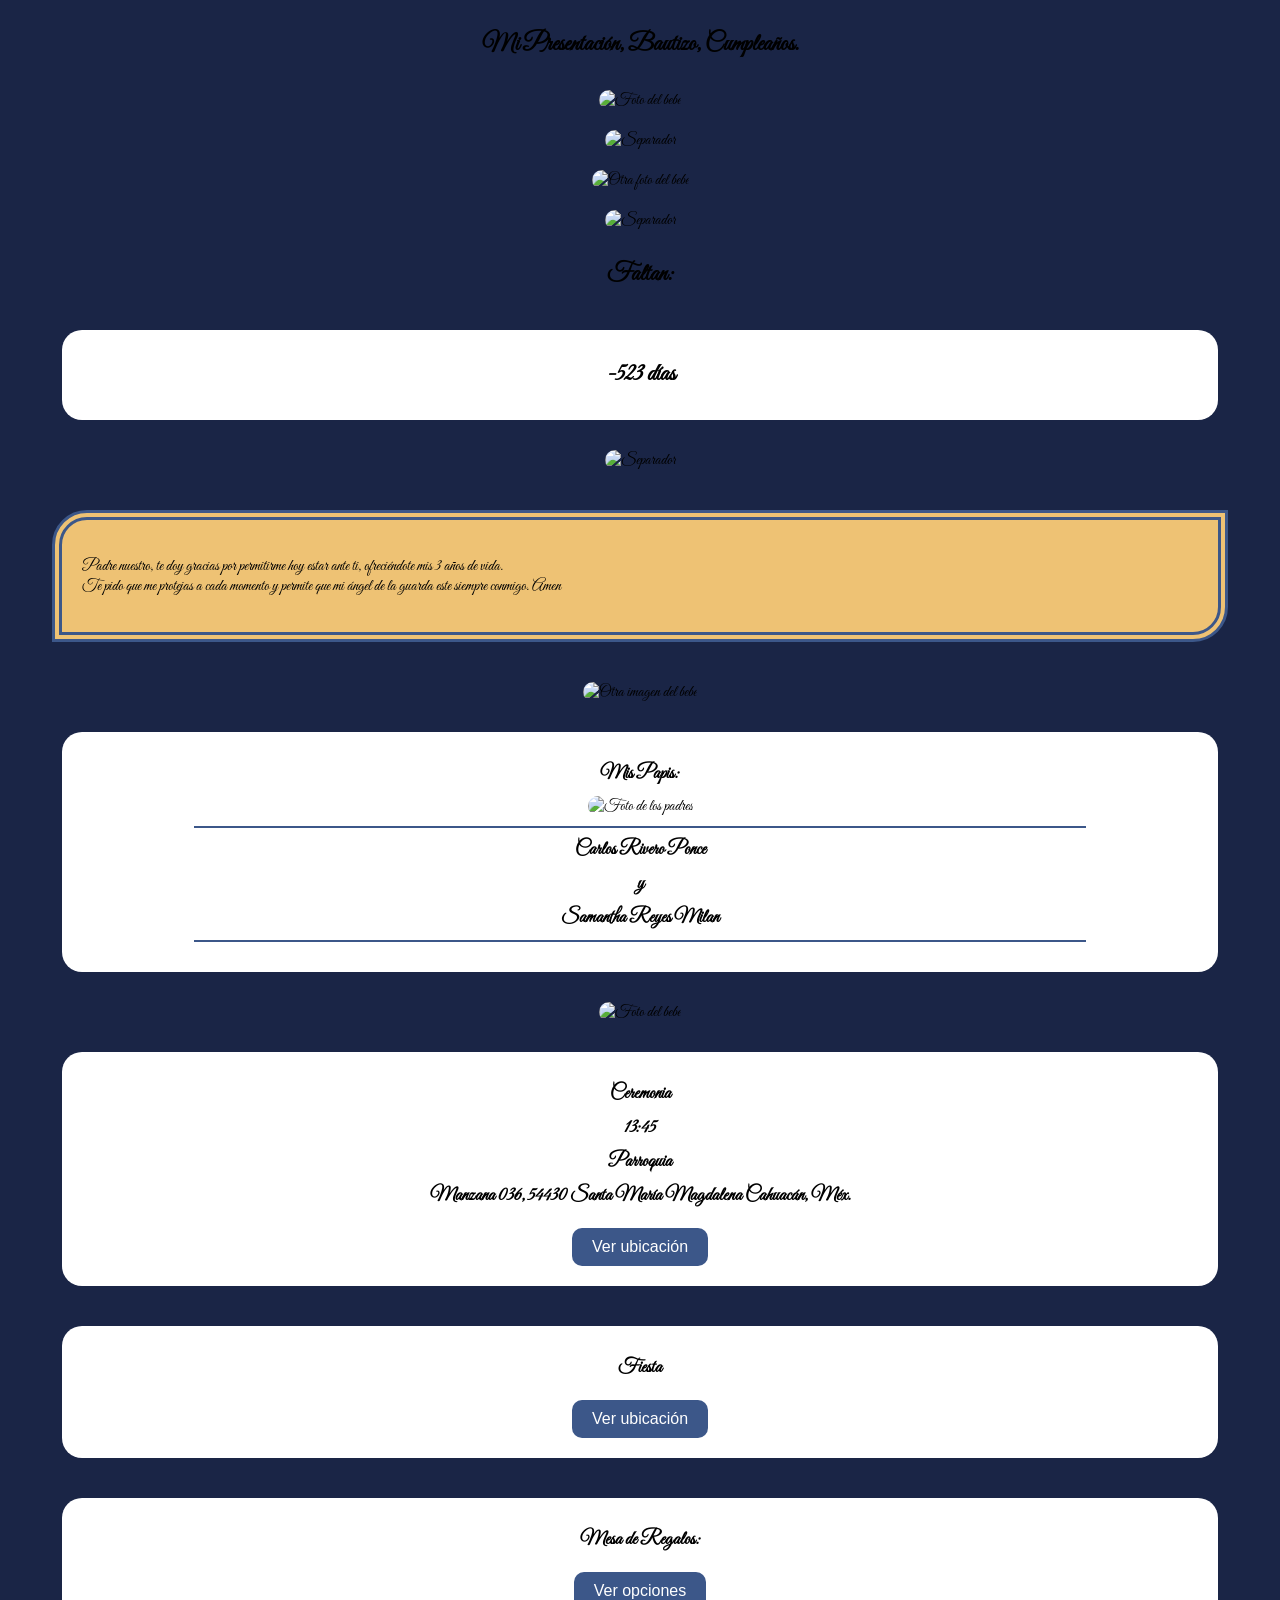
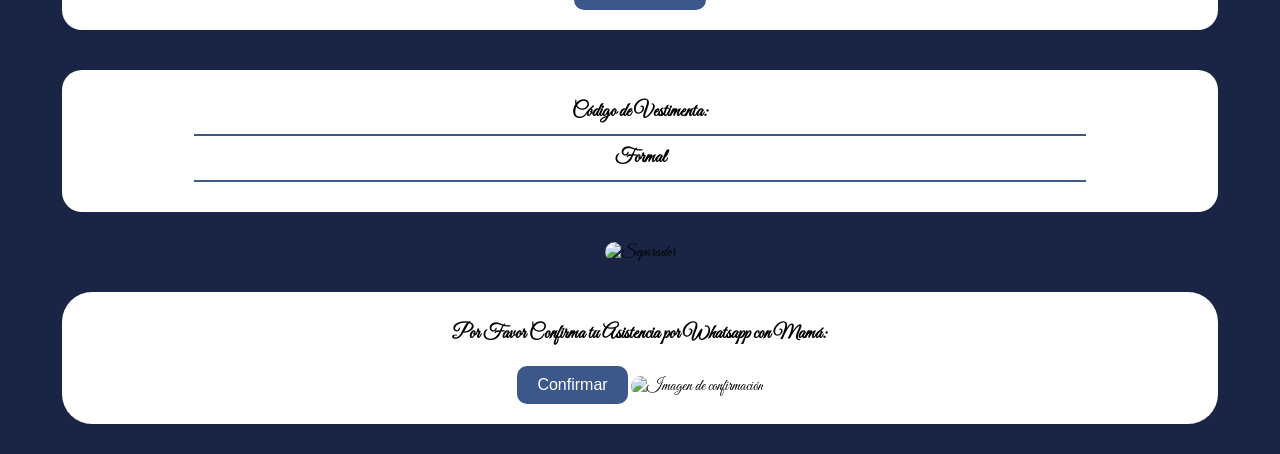
==== commit 663fc85f: "esqueleto de la invitacion" ====
--- a/INVITACIONES/index.html
+++ b/INVITACIONES/index.html
@@ -1,825 +1,149 @@
 <!DOCTYPE html>
-<html lang="es"><head>	<meta charset="UTF-8">
-	<meta name="viewport" content="width=device-width, initial-scale=1">
-	<meta name="robots" content="index, follow, max-image-preview:large, max-snippet:-1, max-video-preview:-1">
-	<style>img:is([sizes="auto" i], [sizes^="auto," i]) { contain-intrinsic-size: 3000px 1500px }</style>
-	
-	<!-- This site is optimized with the Yoast SEO plugin v20.7 - https://yoast.com/wordpress/plugins/seo/ -->
-	<title>Ejemplo elefantitos pro - Invitaciones Digitales</title>
-	<meta name="description" content="Ejemplo elefantitos pro">
-	<link rel="canonical" href="https://invitaciones.mievento360.com/ejemplo-elefantitos-pro/">
-	<meta property="og:locale" content="es_MX">
-	<meta property="og:type" content="article">
-	<meta property="og:title" content="Ejemplo elefantitos pro - Invitaciones Digitales">
-	<meta property="og:description" content="Ejemplo elefantitos pro">
-	<meta property="og:url" content="https://invitaciones.mievento360.com/ejemplo-elefantitos-pro/">
-	<meta property="og:site_name" content="Invitaciones Digitales">
-	<meta property="article:modified_time" content="2024-10-31T21:50:12+00:00">
-	<meta property="og:image" content="https://invitaciones.mievento360.com/wp-content/uploads/2020/01/ele-150x150.png">
-	<meta name="twitter:card" content="summary_large_image">
-	<meta name="twitter:label1" content="Tiempo de lectura">
-	<meta name="twitter:data1" content="2 minutos">
-	<script type="text/javascript" id="www-widgetapi-script" src="https://www.youtube.com/s/player/aa3fc80b/www-widgetapi.vflset/www-widgetapi.js" async=""></script><script type="application/ld+json" class="yoast-schema-graph">{"@context":"https://schema.org","@graph":[{"@type":"WebPage","@id":"https://invitaciones.mievento360.com/ejemplo-elefantitos-pro/","url":"https://invitaciones.mievento360.com/ejemplo-elefantitos-pro/","name":"Ejemplo elefantitos pro - Invitaciones Digitales","isPartOf":{"@id":"https://invitaciones.mievento360.com/#website"},"primaryImageOfPage":{"@id":"https://invitaciones.mievento360.com/ejemplo-elefantitos-pro/#primaryimage"},"image":{"@id":"https://invitaciones.mievento360.com/ejemplo-elefantitos-pro/#primaryimage"},"thumbnailUrl":"https://invitaciones.mievento360.com/wp-content/uploads/2020/01/ele-150x150.png","datePublished":"2024-10-31T21:42:14+00:00","dateModified":"2024-10-31T21:50:12+00:00","description":"Ejemplo elefantitos pro","breadcrumb":{"@id":"https://invitaciones.mievento360.com/ejemplo-elefantitos-pro/#breadcrumb"},"inLanguage":"es","potentialAction":[{"@type":"ReadAction","target":["https://invitaciones.mievento360.com/ejemplo-elefantitos-pro/"]}]},{"@type":"ImageObject","inLanguage":"es","@id":"https://invitaciones.mievento360.com/ejemplo-elefantitos-pro/#primaryimage","url":"https://invitaciones.mievento360.com/wp-content/uploads/2020/01/ele.png","contentUrl":"https://invitaciones.mievento360.com/wp-content/uploads/2020/01/ele.png","width":350,"height":350},{"@type":"BreadcrumbList","@id":"https://invitaciones.mievento360.com/ejemplo-elefantitos-pro/#breadcrumb","itemListElement":[{"@type":"ListItem","position":1,"name":"Inicio","item":"https://invitaciones.mievento360.com/"},{"@type":"ListItem","position":2,"name":"Ejemplo elefantitos pro"}]},{"@type":"WebSite","@id":"https://invitaciones.mievento360.com/#website","url":"https://invitaciones.mievento360.com/","name":"Invitaciones Digitales","description":"Mi Evento 360","potentialAction":[{"@type":"SearchAction","target":{"@type":"EntryPoint","urlTemplate":"https://invitaciones.mievento360.com/?s={search_term_string}"},"query-input":"required name=search_term_string"}],"inLanguage":"es"}]}</script>
-	<!-- / Yoast SEO plugin. -->
+<html lang="es">
+<head>
+  <meta charset="UTF-8">
+  <meta name="viewport" content="width=device-width, initial-scale=1.0">
+  <title>Invitación Bautizo</title>
+  <link href="https://fonts.googleapis.com/css2?family=Great+Vibes&display=swap" rel="stylesheet">
+  <style>
+    body {
+      background-color: #1a2546;
+      font-family: 'Great Vibes', sans-serif;
+      margin: 0;
+      padding: 0;
+    }
+    .container {
+      display: flex;
+      flex-direction: column;
+      align-items: center;
+      gap: 20px;
+      padding: 20px;
+    }
+    .module {
+      background-color: white;
+      padding: 20px;
+      margin: 10px;
+      width: 90%;
+      border-radius: 20px;
+      text-align: center;
+    }
+    .carta {
+      background-color: #EEC274;
+      border-style: double;
+      border-width: 10px;
+      border-color: #3C5789;
+      border-radius: 35px 0px 35px 0px;
+      padding: 20px;
+      margin: 20px;
+      width: 90%;
+    }
+    .divider {
+      width: 80%;
+      height: 2px;
+      background-color: #3C5789;
+      margin: 10px auto;
+    }
+    img {
+      max-width: 90%;
+      border-radius: 15px;
+    }
+    button {
+      margin-top: 10px;
+      padding: 10px 20px;
+      font-size: 1em;
+      border: none;
+      border-radius: 10px;
+      background-color: #3C5789;
+      color: white;
+      cursor: pointer;
+    }
+    .rounded-full {
+      border-radius: 30px;
+    }
+    h2, h3 {
+      margin: 10px 0;
+    }
+  </style>
+</head>
+<body>
+  <div class="container">
+    <h2>Mi Presentación, Bautizo, Cumpleaños.</h2>
+    <img src="bebefoto1.jpg" alt="Foto del bebé">
+    <img src="separador.svg" alt="Separador">
+    <img src="bebefoto2.jpg" alt="Otra foto del bebé">
+    <img src="separador.svg" alt="Separador">
+    <h2>Faltan:</h2>
+    <div id="countdown" class="module"></div>
+    <img src="separador.svg" alt="Separador">
 
+    <div class="carta">
+      <p>
+        Padre nuestro, te doy gracias por permitirme hoy estar ante ti, ofreciéndote mis 3 años de vida.<br>
+        Te pido que me protejas a cada momento y permite que mi ángel de la guarda este siempre conmigo. Amen
+      </p>
+    </div>
 
-<link rel="alternate" type="application/rss+xml" title="Invitaciones Digitales » Feed" href="https://invitaciones.mievento360.com/feed/">
-<link rel="alternate" type="application/rss+xml" title="Invitaciones Digitales » RSS de los comentarios" href="https://invitaciones.mievento360.com/comments/feed/">
-<script type="text/javascript">
-/* <![CDATA[ */
-window._wpemojiSettings = {"baseUrl":"https:\/\/s.w.org\/images\/core\/emoji\/15.1.0\/72x72\/","ext":".png","svgUrl":"https:\/\/s.w.org\/images\/core\/emoji\/15.1.0\/svg\/","svgExt":".svg","source":{"concatemoji":"https:\/\/invitaciones.mievento360.com\/wp-includes\/js\/wp-emoji-release.min.js?ver=6.8.1"}};
-/*! This file is auto-generated */
-!function(i,n){var o,s,e;function c(e){try{var t={supportTests:e,timestamp:(new Date).valueOf()};sessionStorage.setItem(o,JSON.stringify(t))}catch(e){}}function p(e,t,n){e.clearRect(0,0,e.canvas.width,e.canvas.height),e.fillText(t,0,0);var t=new Uint32Array(e.getImageData(0,0,e.canvas.width,e.canvas.height).data),r=(e.clearRect(0,0,e.canvas.width,e.canvas.height),e.fillText(n,0,0),new Uint32Array(e.getImageData(0,0,e.canvas.width,e.canvas.height).data));return t.every(function(e,t){return e===r[t]})}function u(e,t,n){switch(t){case"flag":return n(e,"\ud83c\udff3\ufe0f\u200d\u26a7\ufe0f","\ud83c\udff3\ufe0f\u200b\u26a7\ufe0f")?!1:!n(e,"\ud83c\uddfa\ud83c\uddf3","\ud83c\uddfa\u200b\ud83c\uddf3")&&!n(e,"\ud83c\udff4\udb40\udc67\udb40\udc62\udb40\udc65\udb40\udc6e\udb40\udc67\udb40\udc7f","\ud83c\udff4\u200b\udb40\udc67\u200b\udb40\udc62\u200b\udb40\udc65\u200b\udb40\udc6e\u200b\udb40\udc67\u200b\udb40\udc7f");case"emoji":return!n(e,"\ud83d\udc26\u200d\ud83d\udd25","\ud83d\udc26\u200b\ud83d\udd25")}return!1}function f(e,t,n){var r="undefined"!=typeof WorkerGlobalScope&&self instanceof WorkerGlobalScope?new OffscreenCanvas(300,150):i.createElement("canvas"),a=r.getContext("2d",{willReadFrequently:!0}),o=(a.textBaseline="top",a.font="600 32px Arial",{});return e.forEach(function(e){o[e]=t(a,e,n)}),o}function t(e){var t=i.createElement("script");t.src=e,t.defer=!0,i.head.appendChild(t)}"undefined"!=typeof Promise&&(o="wpEmojiSettingsSupports",s=["flag","emoji"],n.supports={everything:!0,everythingExceptFlag:!0},e=new Promise(function(e){i.addEventListener("DOMContentLoaded",e,{once:!0})}),new Promise(function(t){var n=function(){try{var e=JSON.parse(sessionStorage.getItem(o));if("object"==typeof e&&"number"==typeof e.timestamp&&(new Date).valueOf()<e.timestamp+604800&&"object"==typeof e.supportTests)return e.supportTests}catch(e){}return null}();if(!n){if("undefined"!=typeof Worker&&"undefined"!=typeof OffscreenCanvas&&"undefined"!=typeof URL&&URL.createObjectURL&&"undefined"!=typeof Blob)try{var e="postMessage("+f.toString()+"("+[JSON.stringify(s),u.toString(),p.toString()].join(",")+"));",r=new Blob([e],{type:"text/javascript"}),a=new Worker(URL.createObjectURL(r),{name:"wpTestEmojiSupports"});return void(a.onmessage=function(e){c(n=e.data),a.terminate(),t(n)})}catch(e){}c(n=f(s,u,p))}t(n)}).then(function(e){for(var t in e)n.supports[t]=e[t],n.supports.everything=n.supports.everything&&n.supports[t],"flag"!==t&&(n.supports.everythingExceptFlag=n.supports.everythingExceptFlag&&n.supports[t]);n.supports.everythingExceptFlag=n.supports.everythingExceptFlag&&!n.supports.flag,n.DOMReady=!1,n.readyCallback=function(){n.DOMReady=!0}}).then(function(){return e}).then(function(){var e;n.supports.everything||(n.readyCallback(),(e=n.source||{}).concatemoji?t(e.concatemoji):e.wpemoji&&e.twemoji&&(t(e.twemoji),t(e.wpemoji)))}))}((window,document),window._wpemojiSettings);
-/* ]]> */
-</script>
-<style id="wp-emoji-styles-inline-css" type="text/css">
+    <img src="bebefoto3.jpg" alt="Otra imagen del bebé">
 
-	img.wp-smiley, img.emoji {
-		display: inline !important;
-		border: none !important;
-		box-shadow: none !important;
-		height: 1em !important;
-		width: 1em !important;
-		margin: 0 0.07em !important;
-		vertical-align: -0.1em !important;
-		background: none !important;
-		padding: 0 !important;
-	}
-</style>
-<link rel="stylesheet" id="wp-block-library-css" href="https://invitaciones.mievento360.com/wp-includes/css/dist/block-library/style.min.css?ver=6.8.1" type="text/css" media="all">
-<style id="wp-block-library-theme-inline-css" type="text/css">
-.wp-block-audio :where(figcaption){color:#555;font-size:13px;text-align:center}.is-dark-theme .wp-block-audio :where(figcaption){color:#ffffffa6}.wp-block-audio{margin:0 0 1em}.wp-block-code{border:1px solid #ccc;border-radius:4px;font-family:Menlo,Consolas,monaco,monospace;padding:.8em 1em}.wp-block-embed :where(figcaption){color:#555;font-size:13px;text-align:center}.is-dark-theme .wp-block-embed :where(figcaption){color:#ffffffa6}.wp-block-embed{margin:0 0 1em}.blocks-gallery-caption{color:#555;font-size:13px;text-align:center}.is-dark-theme .blocks-gallery-caption{color:#ffffffa6}:root :where(.wp-block-image figcaption){color:#555;font-size:13px;text-align:center}.is-dark-theme :root :where(.wp-block-image figcaption){color:#ffffffa6}.wp-block-image{margin:0 0 1em}.wp-block-pullquote{border-bottom:4px solid;border-top:4px solid;color:currentColor;margin-bottom:1.75em}.wp-block-pullquote cite,.wp-block-pullquote footer,.wp-block-pullquote__citation{color:currentColor;font-size:.8125em;font-style:normal;text-transform:uppercase}.wp-block-quote{border-left:.25em solid;margin:0 0 1.75em;padding-left:1em}.wp-block-quote cite,.wp-block-quote footer{color:currentColor;font-size:.8125em;font-style:normal;position:relative}.wp-block-quote:where(.has-text-align-right){border-left:none;border-right:.25em solid;padding-left:0;padding-right:1em}.wp-block-quote:where(.has-text-align-center){border:none;padding-left:0}.wp-block-quote.is-large,.wp-block-quote.is-style-large,.wp-block-quote:where(.is-style-plain){border:none}.wp-block-search .wp-block-search__label{font-weight:700}.wp-block-search__button{border:1px solid #ccc;padding:.375em .625em}:where(.wp-block-group.has-background){padding:1.25em 2.375em}.wp-block-separator.has-css-opacity{opacity:.4}.wp-block-separator{border:none;border-bottom:2px solid;margin-left:auto;margin-right:auto}.wp-block-separator.has-alpha-channel-opacity{opacity:1}.wp-block-separator:not(.is-style-wide):not(.is-style-dots){width:100px}.wp-block-separator.has-background:not(.is-style-dots){border-bottom:none;height:1px}.wp-block-separator.has-background:not(.is-style-wide):not(.is-style-dots){height:2px}.wp-block-table{margin:0 0 1em}.wp-block-table td,.wp-block-table th{word-break:normal}.wp-block-table :where(figcaption){color:#555;font-size:13px;text-align:center}.is-dark-theme .wp-block-table :where(figcaption){color:#ffffffa6}.wp-block-video :where(figcaption){color:#555;font-size:13px;text-align:center}.is-dark-theme .wp-block-video :where(figcaption){color:#ffffffa6}.wp-block-video{margin:0 0 1em}:root :where(.wp-block-template-part.has-background){margin-bottom:0;margin-top:0;padding:1.25em 2.375em}
-</style>
-<style id="classic-theme-styles-inline-css" type="text/css">
-/*! This file is auto-generated */
-.wp-block-button__link{color:#fff;background-color:#32373c;border-radius:9999px;box-shadow:none;text-decoration:none;padding:calc(.667em + 2px) calc(1.333em + 2px);font-size:1.125em}.wp-block-file__button{background:#32373c;color:#fff;text-decoration:none}
-</style>
-<style id="global-styles-inline-css" type="text/css">
-:root{--wp--preset--aspect-ratio--square: 1;--wp--preset--aspect-ratio--4-3: 4/3;--wp--preset--aspect-ratio--3-4: 3/4;--wp--preset--aspect-ratio--3-2: 3/2;--wp--preset--aspect-ratio--2-3: 2/3;--wp--preset--aspect-ratio--16-9: 16/9;--wp--preset--aspect-ratio--9-16: 9/16;--wp--preset--color--black: #000000;--wp--preset--color--cyan-bluish-gray: #abb8c3;--wp--preset--color--white: #ffffff;--wp--preset--color--pale-pink: #f78da7;--wp--preset--color--vivid-red: #cf2e2e;--wp--preset--color--luminous-vivid-orange: #ff6900;--wp--preset--color--luminous-vivid-amber: #fcb900;--wp--preset--color--light-green-cyan: #7bdcb5;--wp--preset--color--vivid-green-cyan: #00d084;--wp--preset--color--pale-cyan-blue: #8ed1fc;--wp--preset--color--vivid-cyan-blue: #0693e3;--wp--preset--color--vivid-purple: #9b51e0;--wp--preset--gradient--vivid-cyan-blue-to-vivid-purple: linear-gradient(135deg,rgba(6,147,227,1) 0%,rgb(155,81,224) 100%);--wp--preset--gradient--light-green-cyan-to-vivid-green-cyan: linear-gradient(135deg,rgb(122,220,180) 0%,rgb(0,208,130) 100%);--wp--preset--gradient--luminous-vivid-amber-to-luminous-vivid-orange: linear-gradient(135deg,rgba(252,185,0,1) 0%,rgba(255,105,0,1) 100%);--wp--preset--gradient--luminous-vivid-orange-to-vivid-red: linear-gradient(135deg,rgba(255,105,0,1) 0%,rgb(207,46,46) 100%);--wp--preset--gradient--very-light-gray-to-cyan-bluish-gray: linear-gradient(135deg,rgb(238,238,238) 0%,rgb(169,184,195) 100%);--wp--preset--gradient--cool-to-warm-spectrum: linear-gradient(135deg,rgb(74,234,220) 0%,rgb(151,120,209) 20%,rgb(207,42,186) 40%,rgb(238,44,130) 60%,rgb(251,105,98) 80%,rgb(254,248,76) 100%);--wp--preset--gradient--blush-light-purple: linear-gradient(135deg,rgb(255,206,236) 0%,rgb(152,150,240) 100%);--wp--preset--gradient--blush-bordeaux: linear-gradient(135deg,rgb(254,205,165) 0%,rgb(254,45,45) 50%,rgb(107,0,62) 100%);--wp--preset--gradient--luminous-dusk: linear-gradient(135deg,rgb(255,203,112) 0%,rgb(199,81,192) 50%,rgb(65,88,208) 100%);--wp--preset--gradient--pale-ocean: linear-gradient(135deg,rgb(255,245,203) 0%,rgb(182,227,212) 50%,rgb(51,167,181) 100%);--wp--preset--gradient--electric-grass: linear-gradient(135deg,rgb(202,248,128) 0%,rgb(113,206,126) 100%);--wp--preset--gradient--midnight: linear-gradient(135deg,rgb(2,3,129) 0%,rgb(40,116,252) 100%);--wp--preset--font-size--small: 13px;--wp--preset--font-size--medium: 20px;--wp--preset--font-size--large: 36px;--wp--preset--font-size--x-large: 42px;--wp--preset--spacing--20: 0.44rem;--wp--preset--spacing--30: 0.67rem;--wp--preset--spacing--40: 1rem;--wp--preset--spacing--50: 1.5rem;--wp--preset--spacing--60: 2.25rem;--wp--preset--spacing--70: 3.38rem;--wp--preset--spacing--80: 5.06rem;--wp--preset--shadow--natural: 6px 6px 9px rgba(0, 0, 0, 0.2);--wp--preset--shadow--deep: 12px 12px 50px rgba(0, 0, 0, 0.4);--wp--preset--shadow--sharp: 6px 6px 0px rgba(0, 0, 0, 0.2);--wp--preset--shadow--outlined: 6px 6px 0px -3px rgba(255, 255, 255, 1), 6px 6px rgba(0, 0, 0, 1);--wp--preset--shadow--crisp: 6px 6px 0px rgba(0, 0, 0, 1);}:where(.is-layout-flex){gap: 0.5em;}:where(.is-layout-grid){gap: 0.5em;}body .is-layout-flex{display: flex;}.is-layout-flex{flex-wrap: wrap;align-items: center;}.is-layout-flex > :is(*, div){margin: 0;}body .is-layout-grid{display: grid;}.is-layout-grid > :is(*, div){margin: 0;}:where(.wp-block-columns.is-layout-flex){gap: 2em;}:where(.wp-block-columns.is-layout-grid){gap: 2em;}:where(.wp-block-post-template.is-layout-flex){gap: 1.25em;}:where(.wp-block-post-template.is-layout-grid){gap: 1.25em;}.has-black-color{color: var(--wp--preset--color--black) !important;}.has-cyan-bluish-gray-color{color: var(--wp--preset--color--cyan-bluish-gray) !important;}.has-white-color{color: var(--wp--preset--color--white) !important;}.has-pale-pink-color{color: var(--wp--preset--color--pale-pink) !important;}.has-vivid-red-color{color: var(--wp--preset--color--vivid-red) !important;}.has-luminous-vivid-orange-color{color: var(--wp--preset--color--luminous-vivid-orange) !important;}.has-luminous-vivid-amber-color{color: var(--wp--preset--color--luminous-vivid-amber) !important;}.has-light-green-cyan-color{color: var(--wp--preset--color--light-green-cyan) !important;}.has-vivid-green-cyan-color{color: var(--wp--preset--color--vivid-green-cyan) !important;}.has-pale-cyan-blue-color{color: var(--wp--preset--color--pale-cyan-blue) !important;}.has-vivid-cyan-blue-color{color: var(--wp--preset--color--vivid-cyan-blue) !important;}.has-vivid-purple-color{color: var(--wp--preset--color--vivid-purple) !important;}.has-black-background-color{background-color: var(--wp--preset--color--black) !important;}.has-cyan-bluish-gray-background-color{background-color: var(--wp--preset--color--cyan-bluish-gray) !important;}.has-white-background-color{background-color: var(--wp--preset--color--white) !important;}.has-pale-pink-background-color{background-color: var(--wp--preset--color--pale-pink) !important;}.has-vivid-red-background-color{background-color: var(--wp--preset--color--vivid-red) !important;}.has-luminous-vivid-orange-background-color{background-color: var(--wp--preset--color--luminous-vivid-orange) !important;}.has-luminous-vivid-amber-background-color{background-color: var(--wp--preset--color--luminous-vivid-amber) !important;}.has-light-green-cyan-background-color{background-color: var(--wp--preset--color--light-green-cyan) !important;}.has-vivid-green-cyan-background-color{background-color: var(--wp--preset--color--vivid-green-cyan) !important;}.has-pale-cyan-blue-background-color{background-color: var(--wp--preset--color--pale-cyan-blue) !important;}.has-vivid-cyan-blue-background-color{background-color: var(--wp--preset--color--vivid-cyan-blue) !important;}.has-vivid-purple-background-color{background-color: var(--wp--preset--color--vivid-purple) !important;}.has-black-border-color{border-color: var(--wp--preset--color--black) !important;}.has-cyan-bluish-gray-border-color{border-color: var(--wp--preset--color--cyan-bluish-gray) !important;}.has-white-border-color{border-color: var(--wp--preset--color--white) !important;}.has-pale-pink-border-color{border-color: var(--wp--preset--color--pale-pink) !important;}.has-vivid-red-border-color{border-color: var(--wp--preset--color--vivid-red) !important;}.has-luminous-vivid-orange-border-color{border-color: var(--wp--preset--color--luminous-vivid-orange) !important;}.has-luminous-vivid-amber-border-color{border-color: var(--wp--preset--color--luminous-vivid-amber) !important;}.has-light-green-cyan-border-color{border-color: var(--wp--preset--color--light-green-cyan) !important;}.has-vivid-green-cyan-border-color{border-color: var(--wp--preset--color--vivid-green-cyan) !important;}.has-pale-cyan-blue-border-color{border-color: var(--wp--preset--color--pale-cyan-blue) !important;}.has-vivid-cyan-blue-border-color{border-color: var(--wp--preset--color--vivid-cyan-blue) !important;}.has-vivid-purple-border-color{border-color: var(--wp--preset--color--vivid-purple) !important;}.has-vivid-cyan-blue-to-vivid-purple-gradient-background{background: var(--wp--preset--gradient--vivid-cyan-blue-to-vivid-purple) !important;}.has-light-green-cyan-to-vivid-green-cyan-gradient-background{background: var(--wp--preset--gradient--light-green-cyan-to-vivid-green-cyan) !important;}.has-luminous-vivid-amber-to-luminous-vivid-orange-gradient-background{background: var(--wp--preset--gradient--luminous-vivid-amber-to-luminous-vivid-orange) !important;}.has-luminous-vivid-orange-to-vivid-red-gradient-background{background: var(--wp--preset--gradient--luminous-vivid-orange-to-vivid-red) !important;}.has-very-light-gray-to-cyan-bluish-gray-gradient-background{background: var(--wp--preset--gradient--very-light-gray-to-cyan-bluish-gray) !important;}.has-cool-to-warm-spectrum-gradient-background{background: var(--wp--preset--gradient--cool-to-warm-spectrum) !important;}.has-blush-light-purple-gradient-background{background: var(--wp--preset--gradient--blush-light-purple) !important;}.has-blush-bordeaux-gradient-background{background: var(--wp--preset--gradient--blush-bordeaux) !important;}.has-luminous-dusk-gradient-background{background: var(--wp--preset--gradient--luminous-dusk) !important;}.has-pale-ocean-gradient-background{background: var(--wp--preset--gradient--pale-ocean) !important;}.has-electric-grass-gradient-background{background: var(--wp--preset--gradient--electric-grass) !important;}.has-midnight-gradient-background{background: var(--wp--preset--gradient--midnight) !important;}.has-small-font-size{font-size: var(--wp--preset--font-size--small) !important;}.has-medium-font-size{font-size: var(--wp--preset--font-size--medium) !important;}.has-large-font-size{font-size: var(--wp--preset--font-size--large) !important;}.has-x-large-font-size{font-size: var(--wp--preset--font-size--x-large) !important;}
-:where(.wp-block-post-template.is-layout-flex){gap: 1.25em;}:where(.wp-block-post-template.is-layout-grid){gap: 1.25em;}
-:where(.wp-block-columns.is-layout-flex){gap: 2em;}:where(.wp-block-columns.is-layout-grid){gap: 2em;}
-:root :where(.wp-block-pullquote){font-size: 1.5em;line-height: 1.6;}
-</style>
-<link rel="stylesheet" id="jupiterx-css" href="https://invitaciones.mievento360.com/wp-content/themes/jupiterx/lib/assets/dist/css/frontend.min.css?ver=1.6.0" type="text/css" media="all">
-<link rel="stylesheet" id="jet-elements-css" href="https://invitaciones.mievento360.com/wp-content/plugins/jet-elements/assets/css/jet-elements.css?ver=2.6.6" type="text/css" media="all">
-<link rel="stylesheet" id="jet-elements-skin-css" href="https://invitaciones.mievento360.com/wp-content/plugins/jet-elements/assets/css/jet-elements-skin.css?ver=2.6.6" type="text/css" media="all">
-<link rel="stylesheet" id="elementor-icons-css" href="https://invitaciones.mievento360.com/wp-content/plugins/elementor/assets/lib/eicons/css/elementor-icons.min.css?ver=5.20.0" type="text/css" media="all">
-<link rel="stylesheet" id="elementor-frontend-legacy-css" href="https://invitaciones.mievento360.com/wp-content/plugins/elementor/assets/css/frontend-legacy.min.css?ver=3.13.2" type="text/css" media="all">
-<link rel="stylesheet" id="elementor-frontend-css" href="https://invitaciones.mievento360.com/wp-content/plugins/elementor/assets/css/frontend.min.css?ver=3.13.2" type="text/css" media="all">
-<link rel="stylesheet" id="swiper-css" href="https://invitaciones.mievento360.com/wp-content/plugins/elementor/assets/lib/swiper/css/swiper.min.css?ver=5.3.6" type="text/css" media="all">
-<link rel="stylesheet" id="elementor-post-5069-css" href="https://invitaciones.mievento360.com/wp-content/uploads/elementor/css/post-5069.css?ver=1684187275" type="text/css" media="all">
-<link rel="stylesheet" id="elementor-pro-css" href="https://invitaciones.mievento360.com/wp-content/plugins/elementor-pro/assets/css/frontend.min.css?ver=3.13.1" type="text/css" media="all">
-<link rel="stylesheet" id="elementor-global-css" href="https://invitaciones.mievento360.com/wp-content/uploads/elementor/css/global.css?ver=1684187276" type="text/css" media="all">
-<link rel="stylesheet" id="elementor-post-42381-css" href="https://invitaciones.mievento360.com/wp-content/uploads/elementor/css/post-42381.css?ver=1730411416" type="text/css" media="all">
-<link rel="stylesheet" id="google-fonts-1-css" href="https://fonts.googleapis.com/css?family=Nunito+Sans%3A100%2C100italic%2C200%2C200italic%2C300%2C300italic%2C400%2C400italic%2C500%2C500italic%2C600%2C600italic%2C700%2C700italic%2C800%2C800italic%2C900%2C900italic%7CPacifico%3A100%2C100italic%2C200%2C200italic%2C300%2C300italic%2C400%2C400italic%2C500%2C500italic%2C600%2C600italic%2C700%2C700italic%2C800%2C800italic%2C900%2C900italic%7CVidaloka%3A100%2C100italic%2C200%2C200italic%2C300%2C300italic%2C400%2C400italic%2C500%2C500italic%2C600%2C600italic%2C700%2C700italic%2C800%2C800italic%2C900%2C900italic%7CAbril+Fatface%3A100%2C100italic%2C200%2C200italic%2C300%2C300italic%2C400%2C400italic%2C500%2C500italic%2C600%2C600italic%2C700%2C700italic%2C800%2C800italic%2C900%2C900italic&amp;display=auto&amp;ver=6.8.1" type="text/css" media="all">
-<link rel="stylesheet" id="elementor-icons-shared-0-css" href="https://invitaciones.mievento360.com/wp-content/plugins/elementor/assets/lib/font-awesome/css/fontawesome.min.css?ver=5.15.3" type="text/css" media="all">
-<link rel="stylesheet" id="elementor-icons-fa-solid-css" href="https://invitaciones.mievento360.com/wp-content/plugins/elementor/assets/lib/font-awesome/css/solid.min.css?ver=5.15.3" type="text/css" media="all">
-<link rel="stylesheet" id="elementor-icons-fa-regular-css" href="https://invitaciones.mievento360.com/wp-content/plugins/elementor/assets/lib/font-awesome/css/regular.min.css?ver=5.15.3" type="text/css" media="all">
-<link rel="stylesheet" id="elementor-icons-fa-brands-css" href="https://invitaciones.mievento360.com/wp-content/plugins/elementor/assets/lib/font-awesome/css/brands.min.css?ver=5.15.3" type="text/css" media="all">
-<link rel="preconnect" href="https://fonts.gstatic.com/" crossorigin=""><script type="text/javascript" src="https://invitaciones.mievento360.com/wp-includes/js/jquery/jquery.min.js?ver=3.7.1" id="jquery-core-js"></script>
-<script type="text/javascript" src="https://invitaciones.mievento360.com/wp-includes/js/jquery/jquery-migrate.min.js?ver=3.4.1" id="jquery-migrate-js"></script>
-<link rel="https://api.w.org/" href="https://invitaciones.mievento360.com/wp-json/"><link rel="alternate" title="JSON" type="application/json" href="https://invitaciones.mievento360.com/wp-json/wp/v2/pages/42381"><link rel="EditURI" type="application/rsd+xml" title="RSD" href="https://invitaciones.mievento360.com/xmlrpc.php?rsd">
-<meta name="generator" content="WordPress 6.8.1">
-<link rel="shortlink" href="https://invitaciones.mievento360.com/?p=42381">
-<link rel="alternate" title="oEmbed (JSON)" type="application/json+oembed" href="https://invitaciones.mievento360.com/wp-json/oembed/1.0/embed?url=https%3A%2F%2Finvitaciones.mievento360.com%2Fejemplo-elefantitos-pro%2F">
-<link rel="alternate" title="oEmbed (XML)" type="text/xml+oembed" href="https://invitaciones.mievento360.com/wp-json/oembed/1.0/embed?url=https%3A%2F%2Finvitaciones.mievento360.com%2Fejemplo-elefantitos-pro%2F&amp;format=xml">
-<meta name="generator" content="Elementor 3.13.2; features: a11y_improvements, additional_custom_breakpoints; settings: css_print_method-external, google_font-enabled, font_display-auto">
-<style type="text/css">.recentcomments a{display:inline !important;padding:0 !important;margin:0 !important;}</style>	<link rel="pingback" href="https://invitaciones.mievento360.com/xmlrpc.php">
-	<link rel="icon" href="https://invitaciones.mievento360.com/wp-content/uploads/2019/07/cropped-mi-evento-360-1-32x32.png" sizes="32x32">
-<link rel="icon" href="https://invitaciones.mievento360.com/wp-content/uploads/2019/07/cropped-mi-evento-360-1-192x192.png" sizes="192x192">
-<link rel="apple-touch-icon" href="https://invitaciones.mievento360.com/wp-content/uploads/2019/07/cropped-mi-evento-360-1-180x180.png">
-<meta name="msapplication-TileImage" content="https://invitaciones.mievento360.com/wp-content/uploads/2019/07/cropped-mi-evento-360-1-270x270.png">
-<script src="https://invitaciones.mievento360.com/wp-includes/js/wp-emoji-release.min.js?ver=6.8.1" defer=""></script></head><body class="wp-singular page-template-default page page-id-42381 wp-theme-jupiterx js elementor-default elementor-kit-5069 elementor-page elementor-page-42381 e--ua-blink e--ua-chrome e--ua-webkit" itemscope="itemscope" itemtype="http://schema.org/WebPage" data-elementor-device-mode="mobile"><div class="jupiterx-site"><main class="jupiterx-main"><div class="jupiterx-main-content"><div class="container"><div class="row"><div class="jupiterx-primary col-lg-12"><div class="jupiterx-content" role="main" itemprop="mainEntityOfPage"><article id="42381" class="jupiterx-post post-42381 page type-page status-publish hentry" itemscope="itemscope" itemtype="http://schema.org/CreativeWork"><header class="jupiterx-post-header"></header><div class="jupiterx-post-body" itemprop="articleBody"><div class="jupiterx-post-content clearfix" itemprop="text">		<div data-elementor-type="wp-page" data-elementor-id="42381" class="elementor elementor-42381">
-						<div class="elementor-inner">
-				<div class="elementor-section-wrap">
-									<section class="elementor-section elementor-top-section elementor-element elementor-element-60fc737a elementor-section-stretched elementor-section-boxed elementor-section-height-default elementor-section-height-default jet-parallax-section" data-id="60fc737a" data-element_type="section" data-settings="{&quot;stretch_section&quot;:&quot;section-stretched&quot;,&quot;jet_parallax_layout_list&quot;:[{&quot;_id&quot;:&quot;3cb26dc&quot;,&quot;jet_parallax_layout_image&quot;:{&quot;url&quot;:&quot;&quot;,&quot;id&quot;:&quot;&quot;,&quot;size&quot;:&quot;&quot;},&quot;jet_parallax_layout_image_tablet&quot;:{&quot;url&quot;:&quot;&quot;,&quot;id&quot;:&quot;&quot;,&quot;size&quot;:&quot;&quot;},&quot;jet_parallax_layout_image_mobile&quot;:{&quot;url&quot;:&quot;&quot;,&quot;id&quot;:&quot;&quot;,&quot;size&quot;:&quot;&quot;},&quot;jet_parallax_layout_speed&quot;:{&quot;unit&quot;:&quot;%&quot;,&quot;size&quot;:50,&quot;sizes&quot;:[]},&quot;jet_parallax_layout_type&quot;:&quot;scroll&quot;,&quot;jet_parallax_layout_direction&quot;:null,&quot;jet_parallax_layout_fx_direction&quot;:null,&quot;jet_parallax_layout_z_index&quot;:&quot;&quot;,&quot;jet_parallax_layout_bg_x&quot;:50,&quot;jet_parallax_layout_bg_x_tablet&quot;:&quot;&quot;,&quot;jet_parallax_layout_bg_x_mobile&quot;:&quot;&quot;,&quot;jet_parallax_layout_bg_y&quot;:50,&quot;jet_parallax_layout_bg_y_tablet&quot;:&quot;&quot;,&quot;jet_parallax_layout_bg_y_mobile&quot;:&quot;&quot;,&quot;jet_parallax_layout_bg_size&quot;:&quot;auto&quot;,&quot;jet_parallax_layout_bg_size_tablet&quot;:&quot;&quot;,&quot;jet_parallax_layout_bg_size_mobile&quot;:&quot;&quot;,&quot;jet_parallax_layout_animation_prop&quot;:&quot;transform&quot;,&quot;jet_parallax_layout_on&quot;:[&quot;desktop&quot;,&quot;tablet&quot;]}],&quot;background_background&quot;:&quot;classic&quot;}" style="width: 390px; left: -20px;">
-						<div class="elementor-container elementor-column-gap-default">
-							<div class="elementor-row">
-					<div class="elementor-column elementor-col-100 elementor-top-column elementor-element elementor-element-6d0ffe10" data-id="6d0ffe10" data-element_type="column">
-			<div class="elementor-column-wrap elementor-element-populated">
-							<div class="elementor-widget-wrap">
-						<div class="elementor-element elementor-element-23bdf6c5 elementor-widget elementor-widget-jet-audio" data-id="23bdf6c5" data-element_type="widget" data-widget_type="jet-audio.default">
-				<div class="elementor-widget-container">
-			<div class="elementor-jet-audio jet-elements">
-		<div class="jet-audio jet-audio--fa5-compat" data-audio-settings="{&quot;controls&quot;:[&quot;playpause&quot;,&quot;current&quot;,&quot;progress&quot;,&quot;duration&quot;,&quot;volume&quot;],&quot;audioVolume&quot;:&quot;horizontal&quot;,&quot;startVolume&quot;:0.8,&quot;hasVolumeBar&quot;:&quot;yes&quot;,&quot;hideVolumeOnTouchDevices&quot;:true}">
-			<span class="mejs-offscreen">Reproductor de audio</span><div id="mep_0" class="mejs-container mejs-container-keyboard-inactive jet-audio-player mejs-audio" tabindex="0" role="application" aria-label="Reproductor de audio" style="width: 100%; height: 40px; min-width: 248px;"><div class="mejs-inner"><div class="mejs-mediaelement"><mediaelementwrapper id="mejs_8519462397438402"><iframe id="mejs_8519462397438402_youtube_iframe" frameborder="0" allowfullscreen="" allow="accelerometer; autoplay; clipboard-write; encrypted-media; gyroscope; picture-in-picture; web-share" referrerpolicy="strict-origin-when-cross-origin" title="Yo Te Esperaba - Alejandra Guzmán (Letra)" width="1" height="1" src="https://www.youtube.com/embed/vGy-gc5-G7s?controls=0&amp;rel=0&amp;disablekb=1&amp;showinfo=0&amp;modestbranding=0&amp;html5=1&amp;iv_load_policy=3&amp;autoplay=0&amp;end=0&amp;loop=0&amp;playsinline=1&amp;start=0&amp;nocookie=false&amp;enablejsapi=1&amp;origin=https%3A%2F%2Finvitaciones.mievento360.com&amp;widgetid=1&amp;forigin=https%3A%2F%2Finvitaciones.mievento360.com%2Fejemplo-elefantitos-pro%2F&amp;aoriginsup=1&amp;gporigin=https%3A%2F%2Ftienda.mievento360.com%2F&amp;vf=1"></iframe><audio class="jet-audio-player" preload="metadata" src="https://www.youtube.com/watch?v=vGy-gc5-G7s" width="100%" id="mejs_8519462397438402_from_mejs" style="display: none;"></audio></mediaelementwrapper></div><div class="mejs-layers"><div class="mejs-poster mejs-layer" style="display: none; width: 100%; height: 40px;"></div></div><div class="mejs-controls"><div class="mejs-button mejs-playpause-button mejs-play"><button type="button" aria-controls="mep_0" title="Reproducir" aria-label="Reproducir" tabindex="0"></button></div><div class="mejs-time mejs-currenttime-container" role="timer" aria-live="off"><span class="mejs-currenttime">00:00</span></div><div class="mejs-time-rail"><span class="mejs-time-total mejs-time-slider"><span class="mejs-time-buffering" style="display: none;"></span><span class="mejs-time-loaded"></span><span class="mejs-time-current" style="transform: scaleX(0);"></span><span class="mejs-time-hovered no-hover"></span><span class="mejs-time-handle" style="transform: translateX(0px);"><span class="mejs-time-handle-content"></span></span></span></div><div class="mejs-time mejs-duration-container"><span class="mejs-duration">04:14</span></div><div class="mejs-button mejs-volume-button mejs-mute"><button type="button" aria-controls="mep_0" title="Silenciar" aria-label="Silenciar" tabindex="0"></button></div><a class="mejs-horizontal-volume-slider" href="javascript:void(0);" aria-label="Control de volumen" aria-valuemin="0" aria-valuemax="100" aria-valuenow="80" role="slider" aria-valuetext="80%"><span class="mejs-offscreen">Utiliza las teclas de flecha arriba/abajo para aumentar o disminuir el volumen.</span><div class="mejs-horizontal-volume-total"><div class="mejs-horizontal-volume-current" style="left: 0px; width: 80%;"></div><div class="mejs-horizontal-volume-handle" style="left: 80%;"></div></div></a></div></div></div>
-		</div>
+    <div class="module">
+      <h3>Mis Papis:</h3>
+      <img src="padres.jpg" alt="Foto de los padres">
+      <div class="divider"></div>
+      <h3>Carlos Rivero Ponce</h3>
+      <h3>y</h3>
+      <h3>Samantha Reyes Milan</h3>
+      <div class="divider"></div>
+    </div>
 
-		</div>		</div>
-				</div>
-				<div class="elementor-element elementor-element-b12bbed elementor-widget elementor-widget-spacer" data-id="b12bbed" data-element_type="widget" data-widget_type="spacer.default">
-				<div class="elementor-widget-container">
-					<div class="elementor-spacer">
-			<div class="elementor-spacer-inner"></div>
-		</div>
-				</div>
-				</div>
-				<section class="elementor-section elementor-inner-section elementor-element elementor-element-44142eca elementor-section-boxed elementor-section-height-default elementor-section-height-default jet-parallax-section" data-id="44142eca" data-element_type="section" data-settings="{&quot;jet_parallax_layout_list&quot;:[{&quot;jet_parallax_layout_image&quot;:{&quot;url&quot;:&quot;&quot;,&quot;id&quot;:&quot;&quot;,&quot;size&quot;:&quot;&quot;},&quot;_id&quot;:&quot;a1b44e7&quot;,&quot;jet_parallax_layout_image_tablet&quot;:{&quot;url&quot;:&quot;&quot;,&quot;id&quot;:&quot;&quot;,&quot;size&quot;:&quot;&quot;},&quot;jet_parallax_layout_image_mobile&quot;:{&quot;url&quot;:&quot;&quot;,&quot;id&quot;:&quot;&quot;,&quot;size&quot;:&quot;&quot;},&quot;jet_parallax_layout_speed&quot;:{&quot;unit&quot;:&quot;%&quot;,&quot;size&quot;:50,&quot;sizes&quot;:[]},&quot;jet_parallax_layout_type&quot;:&quot;scroll&quot;,&quot;jet_parallax_layout_direction&quot;:null,&quot;jet_parallax_layout_fx_direction&quot;:null,&quot;jet_parallax_layout_z_index&quot;:&quot;&quot;,&quot;jet_parallax_layout_bg_x&quot;:50,&quot;jet_parallax_layout_bg_x_tablet&quot;:&quot;&quot;,&quot;jet_parallax_layout_bg_x_mobile&quot;:&quot;&quot;,&quot;jet_parallax_layout_bg_y&quot;:50,&quot;jet_parallax_layout_bg_y_tablet&quot;:&quot;&quot;,&quot;jet_parallax_layout_bg_y_mobile&quot;:&quot;&quot;,&quot;jet_parallax_layout_bg_size&quot;:&quot;auto&quot;,&quot;jet_parallax_layout_bg_size_tablet&quot;:&quot;&quot;,&quot;jet_parallax_layout_bg_size_mobile&quot;:&quot;&quot;,&quot;jet_parallax_layout_animation_prop&quot;:&quot;transform&quot;,&quot;jet_parallax_layout_on&quot;:[&quot;desktop&quot;,&quot;tablet&quot;]}]}">
-						<div class="elementor-container elementor-column-gap-default">
-							<div class="elementor-row">
-					<div class="elementor-column elementor-col-33 elementor-inner-column elementor-element elementor-element-2aa413" data-id="2aa413" data-element_type="column">
-			<div class="elementor-column-wrap">
-							<div class="elementor-widget-wrap">
-								</div>
-					</div>
-		</div>
-				<div class="elementor-column elementor-col-33 elementor-inner-column elementor-element elementor-element-2f739d8f" data-id="2f739d8f" data-element_type="column">
-			<div class="elementor-column-wrap elementor-element-populated">
-							<div class="elementor-widget-wrap">
-						<div class="elementor-element elementor-element-3773930b elementor-widget elementor-widget-heading" data-id="3773930b" data-element_type="widget" data-widget_type="heading.default">
-				<div class="elementor-widget-container">
-			<h2 class="elementor-heading-title elementor-size-default">¡Es un Niño!</h2>		</div>
-				</div>
-				<div class="elementor-element elementor-element-581b2d31 elementor-widget elementor-widget-spacer" data-id="581b2d31" data-element_type="widget" data-widget_type="spacer.default">
-				<div class="elementor-widget-container">
-					<div class="elementor-spacer">
-			<div class="elementor-spacer-inner"></div>
-		</div>
-				</div>
-				</div>
-						</div>
-					</div>
-		</div>
-				<div class="elementor-column elementor-col-33 elementor-inner-column elementor-element elementor-element-7fb529a5" data-id="7fb529a5" data-element_type="column">
-			<div class="elementor-column-wrap">
-							<div class="elementor-widget-wrap">
-								</div>
-					</div>
-		</div>
-								</div>
-					</div>
-		</section>
-				<div class="elementor-element elementor-element-1a4fb6c9 elementor-widget elementor-widget-spacer" data-id="1a4fb6c9" data-element_type="widget" data-widget_type="spacer.default">
-				<div class="elementor-widget-container">
-					<div class="elementor-spacer">
-			<div class="elementor-spacer-inner"></div>
-		</div>
-				</div>
-				</div>
-				<section class="elementor-section elementor-inner-section elementor-element elementor-element-23f0a7e4 elementor-section-boxed elementor-section-height-default elementor-section-height-default jet-parallax-section" data-id="23f0a7e4" data-element_type="section" data-settings="{&quot;jet_parallax_layout_list&quot;:[{&quot;jet_parallax_layout_image&quot;:{&quot;url&quot;:&quot;&quot;,&quot;id&quot;:&quot;&quot;,&quot;size&quot;:&quot;&quot;},&quot;_id&quot;:&quot;a1b44e7&quot;,&quot;jet_parallax_layout_image_tablet&quot;:{&quot;url&quot;:&quot;&quot;,&quot;id&quot;:&quot;&quot;,&quot;size&quot;:&quot;&quot;},&quot;jet_parallax_layout_image_mobile&quot;:{&quot;url&quot;:&quot;&quot;,&quot;id&quot;:&quot;&quot;,&quot;size&quot;:&quot;&quot;},&quot;jet_parallax_layout_speed&quot;:{&quot;unit&quot;:&quot;%&quot;,&quot;size&quot;:50,&quot;sizes&quot;:[]},&quot;jet_parallax_layout_type&quot;:&quot;scroll&quot;,&quot;jet_parallax_layout_direction&quot;:null,&quot;jet_parallax_layout_fx_direction&quot;:null,&quot;jet_parallax_layout_z_index&quot;:&quot;&quot;,&quot;jet_parallax_layout_bg_x&quot;:50,&quot;jet_parallax_layout_bg_x_tablet&quot;:&quot;&quot;,&quot;jet_parallax_layout_bg_x_mobile&quot;:&quot;&quot;,&quot;jet_parallax_layout_bg_y&quot;:50,&quot;jet_parallax_layout_bg_y_tablet&quot;:&quot;&quot;,&quot;jet_parallax_layout_bg_y_mobile&quot;:&quot;&quot;,&quot;jet_parallax_layout_bg_size&quot;:&quot;auto&quot;,&quot;jet_parallax_layout_bg_size_tablet&quot;:&quot;&quot;,&quot;jet_parallax_layout_bg_size_mobile&quot;:&quot;&quot;,&quot;jet_parallax_layout_animation_prop&quot;:&quot;transform&quot;,&quot;jet_parallax_layout_on&quot;:[&quot;desktop&quot;,&quot;tablet&quot;]}]}">
-						<div class="elementor-container elementor-column-gap-default">
-							<div class="elementor-row">
-					<div class="elementor-column elementor-col-33 elementor-inner-column elementor-element elementor-element-607b44e2" data-id="607b44e2" data-element_type="column">
-			<div class="elementor-column-wrap">
-							<div class="elementor-widget-wrap">
-								</div>
-					</div>
-		</div>
-				<div class="elementor-column elementor-col-33 elementor-inner-column elementor-element elementor-element-3f780d9b" data-id="3f780d9b" data-element_type="column" data-settings="{&quot;background_background&quot;:&quot;classic&quot;}">
-			<div class="elementor-column-wrap elementor-element-populated">
-							<div class="elementor-widget-wrap">
-						<div class="elementor-element elementor-element-3b0c521b elementor-widget elementor-widget-image animated fadeInDown" data-id="3b0c521b" data-element_type="widget" data-settings="{&quot;_animation&quot;:&quot;fadeInDown&quot;}" data-widget_type="image.default">
-				<div class="elementor-widget-container">
-								<div class="elementor-image">
-												<img decoding="async" width="150" height="150" src="https://invitaciones.mievento360.com/wp-content/uploads/2020/01/ele-150x150.png" class="attachment-thumbnail size-thumbnail wp-image-2558" alt="" srcset="https://invitaciones.mievento360.com/wp-content/uploads/2020/01/ele-150x150.png 150w, https://invitaciones.mievento360.com/wp-content/uploads/2020/01/ele-300x300.png 300w, https://invitaciones.mievento360.com/wp-content/uploads/2020/01/ele-100x100.png 100w, https://invitaciones.mievento360.com/wp-content/uploads/2020/01/ele.png 350w" sizes="(max-width: 150px) 100vw, 150px">														</div>
-						</div>
-				</div>
-				<div class="elementor-element elementor-element-24b968aa elementor-widget elementor-widget-heading animated fadeInRight" data-id="24b968aa" data-element_type="widget" data-settings="{&quot;_animation&quot;:&quot;fadeInRight&quot;}" data-widget_type="heading.default">
-				<div class="elementor-widget-container">
-			<h2 class="elementor-heading-title elementor-size-default">Baby Shower para <br>
-Emilio</h2>		</div>
-				</div>
-				<div class="elementor-element elementor-element-52f947ff elementor-widget elementor-widget-spacer" data-id="52f947ff" data-element_type="widget" data-widget_type="spacer.default">
-				<div class="elementor-widget-container">
-					<div class="elementor-spacer">
-			<div class="elementor-spacer-inner"></div>
-		</div>
-				</div>
-				</div>
-				<div class="elementor-element elementor-element-3df5569a elementor-widget elementor-widget-heading animated fadeInUp" data-id="3df5569a" data-element_type="widget" data-settings="{&quot;_animation&quot;:&quot;fadeInUp&quot;}" data-widget_type="heading.default">
-				<div class="elementor-widget-container">
-			<h2 class="elementor-heading-title elementor-size-default">21 de Febrero 2026</h2>		</div>
-				</div>
-				<div class="elementor-element elementor-element-18b067a2 elementor-widget elementor-widget-spacer" data-id="18b067a2" data-element_type="widget" data-widget_type="spacer.default">
-				<div class="elementor-widget-container">
-					<div class="elementor-spacer">
-			<div class="elementor-spacer-inner"></div>
-		</div>
-				</div>
-				</div>
-						</div>
-					</div>
-		</div>
-				<div class="elementor-column elementor-col-33 elementor-inner-column elementor-element elementor-element-6c98ff56" data-id="6c98ff56" data-element_type="column">
-			<div class="elementor-column-wrap">
-							<div class="elementor-widget-wrap">
-								</div>
-					</div>
-		</div>
-								</div>
-					</div>
-		</section>
-				<div class="elementor-element elementor-element-6371bfd1 elementor-widget elementor-widget-spacer" data-id="6371bfd1" data-element_type="widget" data-widget_type="spacer.default">
-				<div class="elementor-widget-container">
-					<div class="elementor-spacer">
-			<div class="elementor-spacer-inner"></div>
-		</div>
-				</div>
-				</div>
-				<div class="elementor-element elementor-element-366d9cda elementor-widget elementor-widget-image animated fadeInUp" data-id="366d9cda" data-element_type="widget" data-settings="{&quot;_animation&quot;:&quot;fadeInUp&quot;}" data-widget_type="image.default">
-				<div class="elementor-widget-container">
-								<div class="elementor-image">
-												<img fetchpriority="high" decoding="async" width="524" height="802" src="https://invitaciones.mievento360.com/wp-content/uploads/2024/07/Captura-de-pantalla-2024-07-18-a-las-13.26.13.png" class="attachment-large size-large wp-image-39335" alt="" srcset="https://invitaciones.mievento360.com/wp-content/uploads/2024/07/Captura-de-pantalla-2024-07-18-a-las-13.26.13.png 524w, https://invitaciones.mievento360.com/wp-content/uploads/2024/07/Captura-de-pantalla-2024-07-18-a-las-13.26.13-196x300.png 196w" sizes="(max-width: 524px) 100vw, 524px">														</div>
-						</div>
-				</div>
-				<div class="elementor-element elementor-element-53ac54e4 elementor-widget elementor-widget-spacer" data-id="53ac54e4" data-element_type="widget" data-widget_type="spacer.default">
-				<div class="elementor-widget-container">
-					<div class="elementor-spacer">
-			<div class="elementor-spacer-inner"></div>
-		</div>
-				</div>
-				</div>
-				<section class="elementor-section elementor-inner-section elementor-element elementor-element-2984ed84 elementor-section-boxed elementor-section-height-default elementor-section-height-default jet-parallax-section" data-id="2984ed84" data-element_type="section" data-settings="{&quot;jet_parallax_layout_list&quot;:[{&quot;jet_parallax_layout_image&quot;:{&quot;url&quot;:&quot;&quot;,&quot;id&quot;:&quot;&quot;,&quot;size&quot;:&quot;&quot;},&quot;_id&quot;:&quot;2e7e717&quot;,&quot;jet_parallax_layout_image_tablet&quot;:{&quot;url&quot;:&quot;&quot;,&quot;id&quot;:&quot;&quot;,&quot;size&quot;:&quot;&quot;},&quot;jet_parallax_layout_image_mobile&quot;:{&quot;url&quot;:&quot;&quot;,&quot;id&quot;:&quot;&quot;,&quot;size&quot;:&quot;&quot;},&quot;jet_parallax_layout_speed&quot;:{&quot;unit&quot;:&quot;%&quot;,&quot;size&quot;:50,&quot;sizes&quot;:[]},&quot;jet_parallax_layout_type&quot;:&quot;scroll&quot;,&quot;jet_parallax_layout_direction&quot;:null,&quot;jet_parallax_layout_fx_direction&quot;:null,&quot;jet_parallax_layout_z_index&quot;:&quot;&quot;,&quot;jet_parallax_layout_bg_x&quot;:50,&quot;jet_parallax_layout_bg_x_tablet&quot;:&quot;&quot;,&quot;jet_parallax_layout_bg_x_mobile&quot;:&quot;&quot;,&quot;jet_parallax_layout_bg_y&quot;:50,&quot;jet_parallax_layout_bg_y_tablet&quot;:&quot;&quot;,&quot;jet_parallax_layout_bg_y_mobile&quot;:&quot;&quot;,&quot;jet_parallax_layout_bg_size&quot;:&quot;auto&quot;,&quot;jet_parallax_layout_bg_size_tablet&quot;:&quot;&quot;,&quot;jet_parallax_layout_bg_size_mobile&quot;:&quot;&quot;,&quot;jet_parallax_layout_animation_prop&quot;:&quot;transform&quot;,&quot;jet_parallax_layout_on&quot;:[&quot;desktop&quot;,&quot;tablet&quot;]}]}">
-						<div class="elementor-container elementor-column-gap-default">
-							<div class="elementor-row">
-					<div class="elementor-column elementor-col-25 elementor-inner-column elementor-element elementor-element-601511c" data-id="601511c" data-element_type="column">
-			<div class="elementor-column-wrap">
-							<div class="elementor-widget-wrap">
-								</div>
-					</div>
-		</div>
-				<div class="elementor-column elementor-col-25 elementor-inner-column elementor-element elementor-element-12346290" data-id="12346290" data-element_type="column" data-settings="{&quot;background_background&quot;:&quot;classic&quot;}">
-			<div class="elementor-column-wrap elementor-element-populated">
-							<div class="elementor-widget-wrap">
-						<div class="elementor-element elementor-element-859ffb8 elementor-widget elementor-widget-spacer" data-id="859ffb8" data-element_type="widget" data-widget_type="spacer.default">
-				<div class="elementor-widget-container">
-					<div class="elementor-spacer">
-			<div class="elementor-spacer-inner"></div>
-		</div>
-				</div>
-				</div>
-				<div class="elementor-element elementor-element-6b056ff4 elementor-widget elementor-widget-heading animated fadeInUp" data-id="6b056ff4" data-element_type="widget" data-settings="{&quot;_animation&quot;:&quot;fadeInUp&quot;}" data-widget_type="heading.default">
-				<div class="elementor-widget-container">
-			<h2 class="elementor-heading-title elementor-size-default">Mami:</h2>		</div>
-				</div>
-				<div class="elementor-element elementor-element-2946ba9a elementor-widget elementor-widget-spacer" data-id="2946ba9a" data-element_type="widget" data-widget_type="spacer.default">
-				<div class="elementor-widget-container">
-					<div class="elementor-spacer">
-			<div class="elementor-spacer-inner"></div>
-		</div>
-				</div>
-				</div>
-				<div class="elementor-element elementor-element-32a92135 elementor-widget elementor-widget-heading" data-id="32a92135" data-element_type="widget" data-widget_type="heading.default">
-				<div class="elementor-widget-container">
-			<h2 class="elementor-heading-title elementor-size-default">Ana Melissa Rodríguez Murillo</h2>		</div>
-				</div>
-				<div class="elementor-element elementor-element-2d111abd elementor-widget elementor-widget-spacer" data-id="2d111abd" data-element_type="widget" data-widget_type="spacer.default">
-				<div class="elementor-widget-container">
-					<div class="elementor-spacer">
-			<div class="elementor-spacer-inner"></div>
-		</div>
-				</div>
-				</div>
-						</div>
-					</div>
-		</div>
-				<div class="elementor-column elementor-col-25 elementor-inner-column elementor-element elementor-element-2d967423" data-id="2d967423" data-element_type="column" data-settings="{&quot;background_background&quot;:&quot;classic&quot;}">
-			<div class="elementor-column-wrap elementor-element-populated">
-							<div class="elementor-widget-wrap">
-						<div class="elementor-element elementor-element-18faec84 elementor-widget elementor-widget-spacer" data-id="18faec84" data-element_type="widget" data-widget_type="spacer.default">
-				<div class="elementor-widget-container">
-					<div class="elementor-spacer">
-			<div class="elementor-spacer-inner"></div>
-		</div>
-				</div>
-				</div>
-				<div class="elementor-element elementor-element-22262865 elementor-widget elementor-widget-heading animated fadeInUp" data-id="22262865" data-element_type="widget" data-settings="{&quot;_animation&quot;:&quot;fadeInUp&quot;}" data-widget_type="heading.default">
-				<div class="elementor-widget-container">
-			<h2 class="elementor-heading-title elementor-size-default">Papi:</h2>		</div>
-				</div>
-				<div class="elementor-element elementor-element-6d18d83f elementor-widget elementor-widget-spacer" data-id="6d18d83f" data-element_type="widget" data-widget_type="spacer.default">
-				<div class="elementor-widget-container">
-					<div class="elementor-spacer">
-			<div class="elementor-spacer-inner"></div>
-		</div>
-				</div>
-				</div>
-				<div class="elementor-element elementor-element-664c91ad elementor-widget elementor-widget-heading" data-id="664c91ad" data-element_type="widget" data-widget_type="heading.default">
-				<div class="elementor-widget-container">
-			<h2 class="elementor-heading-title elementor-size-default">Alberto Valdez Llamas</h2>		</div>
-				</div>
-				<div class="elementor-element elementor-element-704849f2 elementor-widget elementor-widget-spacer" data-id="704849f2" data-element_type="widget" data-widget_type="spacer.default">
-				<div class="elementor-widget-container">
-					<div class="elementor-spacer">
-			<div class="elementor-spacer-inner"></div>
-		</div>
-				</div>
-				</div>
-						</div>
-					</div>
-		</div>
-				<div class="elementor-column elementor-col-25 elementor-inner-column elementor-element elementor-element-d83d4c0" data-id="d83d4c0" data-element_type="column">
-			<div class="elementor-column-wrap">
-							<div class="elementor-widget-wrap">
-								</div>
-					</div>
-		</div>
-								</div>
-					</div>
-		</section>
-				<div class="elementor-element elementor-element-53f3264 elementor-widget elementor-widget-image animated fadeInUp" data-id="53f3264" data-element_type="widget" data-settings="{&quot;_animation&quot;:&quot;fadeInUp&quot;}" data-widget_type="image.default">
-				<div class="elementor-widget-container">
-								<div class="elementor-image">
-												<img fetchpriority="high" decoding="async" width="524" height="802" src="https://invitaciones.mievento360.com/wp-content/uploads/2024/07/Captura-de-pantalla-2024-07-18-a-las-13.26.13.png" class="attachment-large size-large wp-image-39335" alt="" srcset="https://invitaciones.mievento360.com/wp-content/uploads/2024/07/Captura-de-pantalla-2024-07-18-a-las-13.26.13.png 524w, https://invitaciones.mievento360.com/wp-content/uploads/2024/07/Captura-de-pantalla-2024-07-18-a-las-13.26.13-196x300.png 196w" sizes="(max-width: 524px) 100vw, 524px">														</div>
-						</div>
-				</div>
-				<div class="elementor-element elementor-element-6353dcbb elementor-widget elementor-widget-spacer" data-id="6353dcbb" data-element_type="widget" data-widget_type="spacer.default">
-				<div class="elementor-widget-container">
-					<div class="elementor-spacer">
-			<div class="elementor-spacer-inner"></div>
-		</div>
-				</div>
-				</div>
-				<section class="elementor-section elementor-inner-section elementor-element elementor-element-3e1054aa elementor-section-boxed elementor-section-height-default elementor-section-height-default jet-parallax-section" data-id="3e1054aa" data-element_type="section" data-settings="{&quot;jet_parallax_layout_list&quot;:[{&quot;jet_parallax_layout_image&quot;:{&quot;url&quot;:&quot;&quot;,&quot;id&quot;:&quot;&quot;,&quot;size&quot;:&quot;&quot;},&quot;_id&quot;:&quot;a1b44e7&quot;,&quot;jet_parallax_layout_image_tablet&quot;:{&quot;url&quot;:&quot;&quot;,&quot;id&quot;:&quot;&quot;,&quot;size&quot;:&quot;&quot;},&quot;jet_parallax_layout_image_mobile&quot;:{&quot;url&quot;:&quot;&quot;,&quot;id&quot;:&quot;&quot;,&quot;size&quot;:&quot;&quot;},&quot;jet_parallax_layout_speed&quot;:{&quot;unit&quot;:&quot;%&quot;,&quot;size&quot;:50,&quot;sizes&quot;:[]},&quot;jet_parallax_layout_type&quot;:&quot;scroll&quot;,&quot;jet_parallax_layout_direction&quot;:null,&quot;jet_parallax_layout_fx_direction&quot;:null,&quot;jet_parallax_layout_z_index&quot;:&quot;&quot;,&quot;jet_parallax_layout_bg_x&quot;:50,&quot;jet_parallax_layout_bg_x_tablet&quot;:&quot;&quot;,&quot;jet_parallax_layout_bg_x_mobile&quot;:&quot;&quot;,&quot;jet_parallax_layout_bg_y&quot;:50,&quot;jet_parallax_layout_bg_y_tablet&quot;:&quot;&quot;,&quot;jet_parallax_layout_bg_y_mobile&quot;:&quot;&quot;,&quot;jet_parallax_layout_bg_size&quot;:&quot;auto&quot;,&quot;jet_parallax_layout_bg_size_tablet&quot;:&quot;&quot;,&quot;jet_parallax_layout_bg_size_mobile&quot;:&quot;&quot;,&quot;jet_parallax_layout_animation_prop&quot;:&quot;transform&quot;,&quot;jet_parallax_layout_on&quot;:[&quot;desktop&quot;,&quot;tablet&quot;]}]}">
-						<div class="elementor-container elementor-column-gap-default">
-							<div class="elementor-row">
-					<div class="elementor-column elementor-col-33 elementor-inner-column elementor-element elementor-element-6d38110" data-id="6d38110" data-element_type="column">
-			<div class="elementor-column-wrap">
-							<div class="elementor-widget-wrap">
-								</div>
-					</div>
-		</div>
-				<div class="elementor-column elementor-col-33 elementor-inner-column elementor-element elementor-element-27710bc6" data-id="27710bc6" data-element_type="column" data-settings="{&quot;background_background&quot;:&quot;classic&quot;}">
-			<div class="elementor-column-wrap elementor-element-populated">
-							<div class="elementor-widget-wrap">
-						<div class="elementor-element elementor-element-4cef0bed elementor-widget elementor-widget-heading animated fadeInDown" data-id="4cef0bed" data-element_type="widget" data-settings="{&quot;_animation&quot;:&quot;fadeInDown&quot;}" data-widget_type="heading.default">
-				<div class="elementor-widget-container">
-			<h2 class="elementor-heading-title elementor-size-default">Queremos celebrar contigo la futura llegada de nuestro bebé.</h2>		</div>
-				</div>
-				<div class="elementor-element elementor-element-5d971bfc elementor-widget elementor-widget-spacer" data-id="5d971bfc" data-element_type="widget" data-widget_type="spacer.default">
-				<div class="elementor-widget-container">
-					<div class="elementor-spacer">
-			<div class="elementor-spacer-inner"></div>
-		</div>
-				</div>
-				</div>
-				<div class="elementor-element elementor-element-3b93627f elementor-view-default elementor-widget elementor-widget-icon animated fadeInUp" data-id="3b93627f" data-element_type="widget" data-settings="{&quot;_animation&quot;:&quot;fadeInUp&quot;}" data-widget_type="icon.default">
-				<div class="elementor-widget-container">
-					<div class="elementor-icon-wrapper">
-			<div class="elementor-icon">
-			<svg xmlns="http://www.w3.org/2000/svg" xmlns:xlink="http://www.w3.org/1999/xlink" id="Capa_1" x="0px" y="0px" viewBox="0 0 199 247" style="enable-background:new 0 0 199 247;" xml:space="preserve">
-<g id="fV8tGx.tif">
-	<g>
-		<path d="M151.29,141.86c0.87,3.53,1.48,6.96,2.58,10.21c1.43,4.24,1.05,7.27-3.9,7.83c2.13,8.95,4.82,17.5,6.11,26.26    c2.53,17.32-2.13,32.17-17.46,43.31c-1.41-1.94-2.7-3.73-3.91-5.4c0.22-0.6,0.23-1.02,0.45-1.18    c13.2-10.15,15.9-23.92,13.02-39.26c-1.28-6.81-3.82-13.37-5.63-20.09c-0.83-3.09-2.54-4.04-5.72-3.98    c-5.97,0.12-7.09-1.53-5.66-7.22c0.85-3.36,1.76-6.71,2.47-9.42c-6.98-5.35-13.6-10.42-20.56-15.75    c-7.28,11.87-15.3,24.02-30,29.78c0.9,3.43,1.68,6.62,2.58,9.77c1.24,4.28,1.81,8.16-3.5,8.36c2.14,10.29,5.05,20.23,6.12,30.37    c1.69,15.97-4.03,29.27-17.61,39.09c-0.81-0.95-1.56-1.75-2.21-2.63c-0.68-0.92-1.27-1.91-2.19-3.29    c7.59-5.7,12.74-12.97,14.2-22.48c2.15-14.03-2.18-26.93-7.14-39.66c-0.36-0.93-2.67-1.5-4.1-1.56c-6.9-0.3-7.76-1.39-6-8.2    c0.66-2.57,1.33-5.14,1.99-7.71c0.12-0.47,0.2-0.96,0.25-1.21C36.11,140.08,24.88,111.7,21.13,80    C16.26,38.77,57.95,8.84,96.11,25.22c1.05,0.45,2.11,0.87,3.36,1.38c1.15-1.25,2.26-2.46,3.37-3.66    c15.9-17.36,41.07-22.38,62.48-12.46c21.27,9.85,33.67,32.54,30.73,55.85c-2.02,16.01-7.07,31.03-14.76,45.13    C174.28,124.3,165.72,135.79,151.29,141.86z M188.15,51.41c-0.34-1.86-0.49-3.01-0.77-4.12c-5.85-23.05-29.37-37.88-53.27-33.61    c-23.16,4.14-39.99,26.16-37.8,49.46c1.66,17.67,7.28,34.14,16.82,48.95c4.58,7.11,10.57,13.66,17.08,19.09    c7.49,6.24,16.49,5.94,24.52,0.31c14.66-10.28,21.84-25.67,28.38-42.46c-16.68,0-32.53,0-48.67,0c0-2.72,0-4.93,0-7.63    c2.11,0,3.89,0,5.67,0c13.28,0.01,26.56,0.02,39.84,0.02c6.4,0,6.71-0.36,6.28-7.6c-23.43,0-46.9,0-70.51,0c0-2.64,0-4.74,0-7.38    c12.33,0,24.4,0,36.48,0c12.03,0,24.07,0,36.25,0c0-2.9,0-4.96,0-7.54c-18.17,0-36.01,0-53.95,0c0-2.76,0-4.96,0-7.48    C152.45,51.41,170.01,51.41,188.15,51.41z M95.02,32.97c-2.16-0.88-4.22-1.86-6.37-2.57C55.77,19.66,23.71,47.32,28.58,82.22    c2.32,16.66,7.98,32.18,17.04,46.3c3.46,5.39,7.63,10.52,12.31,14.87c10.65,9.9,22.33,10.11,32.82,0.09    c5.79-5.52,10.07-12.62,15.05-18.99c2.55-3.26,2.14-6.04,0.12-9.8C92.16,89.05,81.68,62.8,95.02,32.97z M143.54,143.04    c-0.64-0.04-1.28-0.08-1.92-0.12c-0.8,2.9-1.59,5.79-2.6,9.47c2.88-0.8,4.7-1.3,6.73-1.86    C144.89,147.63,144.22,145.34,143.54,143.04z M70.77,167.36c2.72-0.67,4.62-1.14,6.95-1.71c-1.03-2.94-1.83-5.23-2.63-7.52    c-0.5,0.01-1.01,0.02-1.51,0.02C72.73,160.93,71.88,163.7,70.77,167.36z"></path>
-		<path d="M24.96,20.73c0,2.49,0,4.59,0,7.07c-2.1,0.21-4.17,0.41-6.58,0.65c-0.2,2.08-0.39,4.15-0.62,6.55c-2.32,0-4.52,0-6.99,0    c-0.21-2.18-0.42-4.26-0.64-6.54c-2.24-0.22-4.31-0.42-6.6-0.64c0-2.32,0-4.41,0-6.9c2.07-0.2,4.14-0.4,6.52-0.63    c0.23-2.11,0.46-4.17,0.72-6.52c2.33,0,4.53,0,7.02,0c0.17,2.23,0.32,4.3,0.5,6.63C20.49,20.52,22.43,20.61,24.96,20.73z"></path>
-		<path d="M43.58,192.51c-2.37,0.21-4.45,0.4-6.65,0.6c-0.19,2.16-0.36,4.11-0.56,6.42c-2.28,0-4.46,0-6.97,0    c-0.17-2.04-0.34-4.12-0.54-6.5c-2.23-0.15-4.29-0.29-6.59-0.45c0-2.37,0-4.45,0-6.93c2.08-0.24,4.15-0.47,6.6-0.75    c0.15-2.01,0.31-4.08,0.5-6.5c2.29,0,4.48,0,6.94,0c0.21,2.14,0.41,4.23,0.63,6.53c2.22,0.2,4.3,0.39,6.64,0.61    C43.58,187.83,43.58,189.9,43.58,192.51z"></path>
-		<path d="M180.89,135.34c0.18-2.29,0.34-4.23,0.52-6.56c2.31,0,4.5,0,6.93,0c0.18,2.19,0.35,4.28,0.54,6.56    c2.14,0.2,4.1,0.38,6.46,0.59c0,2.17,0,4.36,0,6.9c-2.02,0.16-4.09,0.33-6.47,0.52c-0.17,2.24-0.32,4.31-0.49,6.64    c-2.31,0-4.38,0-6.82,0c-0.24-2.14-0.47-4.21-0.73-6.58c-2.15-0.19-4.23-0.37-6.62-0.58c0-2.18,0-4.25,0-6.77    C176.23,135.85,178.29,135.63,180.89,135.34z"></path>
-		<path d="M34.76,74.56c3.62,0,5.58,0,7.52,0c1.68,8.1,3.33,16.08,5.05,24.36c-1.84,0.7-3.8,1.44-7,2.66    C38.48,92.58,36.69,83.92,34.76,74.56z"></path>
-		<path d="M59.58,123.2c-2.05,1.37-3.79,2.54-6.19,4.15c-2.71-4.83-5.3-9.45-8.14-14.53c2.46-1.15,4.35-2.03,6.68-3.12    C54.41,114.08,56.81,118.32,59.58,123.2z"></path>
-	</g>
-</g>
-</svg>			</div>
-		</div>
-				</div>
-				</div>
-				<div class="elementor-element elementor-element-1c9e6f1b elementor-widget elementor-widget-heading animated fadeInUp" data-id="1c9e6f1b" data-element_type="widget" data-settings="{&quot;_animation&quot;:&quot;fadeInUp&quot;}" data-widget_type="heading.default">
-				<div class="elementor-widget-container">
-			<h2 class="elementor-heading-title elementor-size-default">Lugar:</h2>		</div>
-				</div>
-				<div class="elementor-element elementor-element-699a516e elementor-widget elementor-widget-heading animated fadeInUp" data-id="699a516e" data-element_type="widget" data-settings="{&quot;_animation&quot;:&quot;fadeInUp&quot;}" data-widget_type="heading.default">
-				<div class="elementor-widget-container">
-			<h2 class="elementor-heading-title elementor-size-default">Andador Vicente Santana No. 10, Fraccionamiento Libertad, Ahualulco de Mercado (Frente a la Preparatoria)</h2>		</div>
-				</div>
-				<div class="elementor-element elementor-element-3628d5ef elementor-widget elementor-widget-spacer" data-id="3628d5ef" data-element_type="widget" data-widget_type="spacer.default">
-				<div class="elementor-widget-container">
-					<div class="elementor-spacer">
-			<div class="elementor-spacer-inner"></div>
-		</div>
-				</div>
-				</div>
-				<div class="elementor-element elementor-element-2f2eddb6 elementor-widget elementor-widget-jet-button animated fadeInUp" data-id="2f2eddb6" data-element_type="widget" data-settings="{&quot;_animation&quot;:&quot;fadeInUp&quot;}" data-widget_type="jet-button.default">
-				<div class="elementor-widget-container">
-			<div class="elementor-jet-button jet-elements"><div class="jet-button__container">
-	<a class="jet-button__instance jet-button__instance--icon-left hover-effect-0" href="https://www.google.com/maps?q=Prof.+Vicente+Santana+10,+Libertad,+46735+Ahualulco+de+Mercado,+Jal.&amp;ftid=0x8426726fdc7025ab:0xcf2a07d8e20bf6b0&amp;hl=es-MX&amp;gl=mx&amp;entry=gps&amp;lucs=47059801,47067412&amp;g_ep=CAISBjYuNjYuMxgAINeCAyoRNDcwNTk4MDEsNDcwNjc0MTJCAk1Y&amp;g_st=iw" target="_blank" rel="nofollow">
-		<div class="jet-button__plane jet-button__plane-normal"></div>
-		<div class="jet-button__plane jet-button__plane-hover"></div>
-		<div class="jet-button__state jet-button__state-normal">
-			<span class="jet-button__icon jet-elements-icon"><i aria-hidden="true" class="fas fa-map-marked-alt"></i></span><span class="jet-button__label">Ver Mapa</span>		</div>
-		<div class="jet-button__state jet-button__state-hover">
-			<span class="jet-button__icon jet-elements-icon"><i aria-hidden="true" class="fas fa-map-marked-alt"></i></span>		</div>
-	</a>
-</div>
-</div>		</div>
-				</div>
-				<div class="elementor-element elementor-element-1ff94179 elementor-widget-divider--separator-type-pattern elementor-widget-divider--view-line elementor-widget elementor-widget-divider" data-id="1ff94179" data-element_type="widget" data-widget_type="divider.default">
-				<div class="elementor-widget-container">
-					<div class="elementor-divider" style="--divider-pattern-url: url(&quot;data:image/svg+xml,%3Csvg xmlns='http://www.w3.org/2000/svg' preserveAspectRatio='none' overflow='visible' height='100%' viewBox='0 0 24 24' fill='none' stroke='black' stroke-width='1.2' stroke-linecap='square' stroke-miterlimit='10'%3E%3Cpath d='M0,6c6,0,6,13,12,13S18,6,24,6'/%3E%3C/svg%3E&quot;);">
-			<span class="elementor-divider-separator">
-						</span>
-		</div>
-				</div>
-				</div>
-				<div class="elementor-element elementor-element-2ca1e918 elementor-widget elementor-widget-spacer" data-id="2ca1e918" data-element_type="widget" data-widget_type="spacer.default">
-				<div class="elementor-widget-container">
-					<div class="elementor-spacer">
-			<div class="elementor-spacer-inner"></div>
-		</div>
-				</div>
-				</div>
-				<div class="elementor-element elementor-element-4987ea57 elementor-view-default elementor-widget elementor-widget-icon animated fadeInUp" data-id="4987ea57" data-element_type="widget" data-settings="{&quot;_animation&quot;:&quot;fadeInUp&quot;}" data-widget_type="icon.default">
-				<div class="elementor-widget-container">
-					<div class="elementor-icon-wrapper">
-			<div class="elementor-icon">
-			<i aria-hidden="true" class="far fa-clock"></i>			</div>
-		</div>
-				</div>
-				</div>
-				<div class="elementor-element elementor-element-2ce85dd elementor-widget elementor-widget-heading animated fadeInUp" data-id="2ce85dd" data-element_type="widget" data-settings="{&quot;_animation&quot;:&quot;fadeInUp&quot;}" data-widget_type="heading.default">
-				<div class="elementor-widget-container">
-			<h2 class="elementor-heading-title elementor-size-default">Hora:</h2>		</div>
-				</div>
-				<div class="elementor-element elementor-element-24b494b4 elementor-widget elementor-widget-heading" data-id="24b494b4" data-element_type="widget" data-widget_type="heading.default">
-				<div class="elementor-widget-container">
-			<h2 class="elementor-heading-title elementor-size-default">4:00 pm</h2>		</div>
-				</div>
-				<div class="elementor-element elementor-element-561fdbbc elementor-widget elementor-widget-spacer" data-id="561fdbbc" data-element_type="widget" data-widget_type="spacer.default">
-				<div class="elementor-widget-container">
-					<div class="elementor-spacer">
-			<div class="elementor-spacer-inner"></div>
-		</div>
-				</div>
-				</div>
-				<div class="elementor-element elementor-element-4e5034fe elementor-widget-divider--separator-type-pattern elementor-widget-divider--view-line elementor-widget elementor-widget-divider" data-id="4e5034fe" data-element_type="widget" data-widget_type="divider.default">
-				<div class="elementor-widget-container">
-					<div class="elementor-divider" style="--divider-pattern-url: url(&quot;data:image/svg+xml,%3Csvg xmlns='http://www.w3.org/2000/svg' preserveAspectRatio='none' overflow='visible' height='100%' viewBox='0 0 24 24' fill='none' stroke='black' stroke-width='1.2' stroke-linecap='square' stroke-miterlimit='10'%3E%3Cpath d='M0,6c6,0,6,13,12,13S18,6,24,6'/%3E%3C/svg%3E&quot;);">
-			<span class="elementor-divider-separator">
-						</span>
-		</div>
-				</div>
-				</div>
-				<div class="elementor-element elementor-element-2f1738d5 elementor-widget elementor-widget-spacer" data-id="2f1738d5" data-element_type="widget" data-widget_type="spacer.default">
-				<div class="elementor-widget-container">
-					<div class="elementor-spacer">
-			<div class="elementor-spacer-inner"></div>
-		</div>
-				</div>
-				</div>
-				<div class="elementor-element elementor-element-6ac7d35 elementor-widget elementor-widget-spacer" data-id="6ac7d35" data-element_type="widget" data-widget_type="spacer.default">
-				<div class="elementor-widget-container">
-					<div class="elementor-spacer">
-			<div class="elementor-spacer-inner"></div>
-		</div>
-				</div>
-				</div>
-						</div>
-					</div>
-		</div>
-				<div class="elementor-column elementor-col-33 elementor-inner-column elementor-element elementor-element-5d5f94f0" data-id="5d5f94f0" data-element_type="column">
-			<div class="elementor-column-wrap">
-							<div class="elementor-widget-wrap">
-								</div>
-					</div>
-		</div>
-								</div>
-					</div>
-		</section>
-				<div class="elementor-element elementor-element-3c8e6c32 elementor-widget elementor-widget-spacer" data-id="3c8e6c32" data-element_type="widget" data-widget_type="spacer.default">
-				<div class="elementor-widget-container">
-					<div class="elementor-spacer">
-			<div class="elementor-spacer-inner"></div>
-		</div>
-				</div>
-				</div>
-				<div class="elementor-element elementor-element-57f5f42 elementor-widget elementor-widget-heading animated fadeInUp" data-id="57f5f42" data-element_type="widget" data-settings="{&quot;_animation&quot;:&quot;fadeInUp&quot;}" data-widget_type="heading.default">
-				<div class="elementor-widget-container">
-			<h2 class="elementor-heading-title elementor-size-default">Faltan:</h2>		</div>
-				</div>
-				<div class="elementor-element elementor-element-6f372b02 elementor-widget elementor-widget-jet-countdown-timer animated fadeInUp" data-id="6f372b02" data-element_type="widget" data-settings="{&quot;_animation&quot;:&quot;fadeInUp&quot;}" data-widget_type="jet-countdown-timer.default">
-				<div class="elementor-widget-container">
-			<div class="elementor-jet-countdown-timer jet-elements">
-<div class="jet-countdown-timer" data-type="due_date" data-due-date="1771711200">
-	<div class="jet-countdown-timer__item item-days">
-	<div class="jet-countdown-timer__item-value" data-value="days"><span class="jet-countdown-timer__digit">2</span><span class="jet-countdown-timer__digit">9</span><span class="jet-countdown-timer__digit">5</span></div>
-	<div class="jet-countdown-timer__item-label">Días</div></div>
-	<div class="jet-countdown-timer__item item-hours">
-	<div class="jet-countdown-timer__item-value" data-value="hours"><span class="jet-countdown-timer__digit">1</span><span class="jet-countdown-timer__digit">6</span></div>
-	<div class="jet-countdown-timer__item-label">Horas</div></div>
-	<div class="jet-countdown-timer__item item-minutes">
-	<div class="jet-countdown-timer__item-value" data-value="minutes"><span class="jet-countdown-timer__digit">5</span><span class="jet-countdown-timer__digit">8</span></div>
-	<div class="jet-countdown-timer__item-label">Minutos</div></div>
-	</div>
+    <img src="bebefoto4.jpg" alt="Foto del bebé">
 
-</div>		</div>
-				</div>
-				<div class="elementor-element elementor-element-43297f2a elementor-widget elementor-widget-spacer" data-id="43297f2a" data-element_type="widget" data-widget_type="spacer.default">
-				<div class="elementor-widget-container">
-					<div class="elementor-spacer">
-			<div class="elementor-spacer-inner"></div>
-		</div>
-				</div>
-				</div>
-				<div class="elementor-element elementor-element-4e967a8e elementor-widget elementor-widget-spacer" data-id="4e967a8e" data-element_type="widget" data-widget_type="spacer.default">
-				<div class="elementor-widget-container">
-					<div class="elementor-spacer">
-			<div class="elementor-spacer-inner"></div>
-		</div>
-				</div>
-				</div>
-				<section class="elementor-section elementor-inner-section elementor-element elementor-element-11dac10b elementor-section-boxed elementor-section-height-default elementor-section-height-default jet-parallax-section" data-id="11dac10b" data-element_type="section" data-settings="{&quot;jet_parallax_layout_list&quot;:[{&quot;jet_parallax_layout_image&quot;:{&quot;url&quot;:&quot;&quot;,&quot;id&quot;:&quot;&quot;,&quot;size&quot;:&quot;&quot;},&quot;_id&quot;:&quot;a1b44e7&quot;,&quot;jet_parallax_layout_image_tablet&quot;:{&quot;url&quot;:&quot;&quot;,&quot;id&quot;:&quot;&quot;,&quot;size&quot;:&quot;&quot;},&quot;jet_parallax_layout_image_mobile&quot;:{&quot;url&quot;:&quot;&quot;,&quot;id&quot;:&quot;&quot;,&quot;size&quot;:&quot;&quot;},&quot;jet_parallax_layout_speed&quot;:{&quot;unit&quot;:&quot;%&quot;,&quot;size&quot;:50,&quot;sizes&quot;:[]},&quot;jet_parallax_layout_type&quot;:&quot;scroll&quot;,&quot;jet_parallax_layout_direction&quot;:null,&quot;jet_parallax_layout_fx_direction&quot;:null,&quot;jet_parallax_layout_z_index&quot;:&quot;&quot;,&quot;jet_parallax_layout_bg_x&quot;:50,&quot;jet_parallax_layout_bg_x_tablet&quot;:&quot;&quot;,&quot;jet_parallax_layout_bg_x_mobile&quot;:&quot;&quot;,&quot;jet_parallax_layout_bg_y&quot;:50,&quot;jet_parallax_layout_bg_y_tablet&quot;:&quot;&quot;,&quot;jet_parallax_layout_bg_y_mobile&quot;:&quot;&quot;,&quot;jet_parallax_layout_bg_size&quot;:&quot;auto&quot;,&quot;jet_parallax_layout_bg_size_tablet&quot;:&quot;&quot;,&quot;jet_parallax_layout_bg_size_mobile&quot;:&quot;&quot;,&quot;jet_parallax_layout_animation_prop&quot;:&quot;transform&quot;,&quot;jet_parallax_layout_on&quot;:[&quot;desktop&quot;,&quot;tablet&quot;]}]}">
-						<div class="elementor-container elementor-column-gap-default">
-							<div class="elementor-row">
-					<div class="elementor-column elementor-col-33 elementor-inner-column elementor-element elementor-element-7972f926" data-id="7972f926" data-element_type="column">
-			<div class="elementor-column-wrap">
-							<div class="elementor-widget-wrap">
-								</div>
-					</div>
-		</div>
-				<div class="elementor-column elementor-col-33 elementor-inner-column elementor-element elementor-element-18802c45" data-id="18802c45" data-element_type="column" data-settings="{&quot;background_background&quot;:&quot;classic&quot;}">
-			<div class="elementor-column-wrap elementor-element-populated">
-							<div class="elementor-widget-wrap">
-						<div class="elementor-element elementor-element-213963e3 elementor-widget elementor-widget-spacer" data-id="213963e3" data-element_type="widget" data-widget_type="spacer.default">
-				<div class="elementor-widget-container">
-					<div class="elementor-spacer">
-			<div class="elementor-spacer-inner"></div>
-		</div>
-				</div>
-				</div>
-				<div class="elementor-element elementor-element-1f97388 elementor-view-default elementor-widget elementor-widget-icon animated fadeInUp" data-id="1f97388" data-element_type="widget" data-settings="{&quot;_animation&quot;:&quot;fadeInUp&quot;}" data-widget_type="icon.default">
-				<div class="elementor-widget-container">
-					<div class="elementor-icon-wrapper">
-			<div class="elementor-icon">
-			<i aria-hidden="true" class="fas fa-gifts"></i>			</div>
-		</div>
-				</div>
-				</div>
-				<div class="elementor-element elementor-element-3fd54e4f elementor-widget elementor-widget-spacer" data-id="3fd54e4f" data-element_type="widget" data-widget_type="spacer.default">
-				<div class="elementor-widget-container">
-					<div class="elementor-spacer">
-			<div class="elementor-spacer-inner"></div>
-		</div>
-				</div>
-				</div>
-				<div class="elementor-element elementor-element-7a9b3831 elementor-widget elementor-widget-heading animated fadeInUp" data-id="7a9b3831" data-element_type="widget" data-settings="{&quot;_animation&quot;:&quot;fadeInUp&quot;}" data-widget_type="heading.default">
-				<div class="elementor-widget-container">
-			<h2 class="elementor-heading-title elementor-size-default">Mesa de Regalos</h2>		</div>
-				</div>
-				<div class="elementor-element elementor-element-61c3c524 elementor-widget elementor-widget-spacer" data-id="61c3c524" data-element_type="widget" data-widget_type="spacer.default">
-				<div class="elementor-widget-container">
-					<div class="elementor-spacer">
-			<div class="elementor-spacer-inner"></div>
-		</div>
-				</div>
-				</div>
-				<div class="elementor-element elementor-element-32e1d2d1 elementor-widget elementor-widget-heading animated fadeInUp" data-id="32e1d2d1" data-element_type="widget" data-settings="{&quot;_animation&quot;:&quot;fadeInUp&quot;}" data-widget_type="heading.default">
-				<div class="elementor-widget-container">
-			<h2 class="elementor-heading-title elementor-size-default">Evento: 54121381948<br></h2>		</div>
-				</div>
-				<div class="elementor-element elementor-element-2bb6294f elementor-widget elementor-widget-spacer" data-id="2bb6294f" data-element_type="widget" data-widget_type="spacer.default">
-				<div class="elementor-widget-container">
-					<div class="elementor-spacer">
-			<div class="elementor-spacer-inner"></div>
-		</div>
-				</div>
-				</div>
-				<div class="elementor-element elementor-element-37d8e388 elementor-widget elementor-widget-jet-button animated fadeInUp" data-id="37d8e388" data-element_type="widget" data-settings="{&quot;_animation&quot;:&quot;fadeInUp&quot;}" data-widget_type="jet-button.default">
-				<div class="elementor-widget-container">
-			<div class="elementor-jet-button jet-elements"><div class="jet-button__container">
-	<a class="jet-button__instance jet-button__instance--icon-left hover-effect-0" href="https://mesaderegalos.liverpool.com.mx/milistaderegalos/" target="_blank" rel="nofollow">
-		<div class="jet-button__plane jet-button__plane-normal"></div>
-		<div class="jet-button__plane jet-button__plane-hover"></div>
-		<div class="jet-button__state jet-button__state-normal">
-			<span class="jet-button__icon jet-elements-icon"><i aria-hidden="true" class="fas fa-gifts"></i></span><span class="jet-button__label">Ver Mesa</span>		</div>
-		<div class="jet-button__state jet-button__state-hover">
-			<span class="jet-button__icon jet-elements-icon"><i aria-hidden="true" class="fas fa-gifts"></i></span>		</div>
-	</a>
-</div>
-</div>		</div>
-				</div>
-				<div class="elementor-element elementor-element-78713c2 elementor-widget elementor-widget-spacer" data-id="78713c2" data-element_type="widget" data-widget_type="spacer.default">
-				<div class="elementor-widget-container">
-					<div class="elementor-spacer">
-			<div class="elementor-spacer-inner"></div>
-		</div>
-				</div>
-				</div>
-				<div class="elementor-element elementor-element-2ca0e1c1 elementor-widget elementor-widget-spacer" data-id="2ca0e1c1" data-element_type="widget" data-widget_type="spacer.default">
-				<div class="elementor-widget-container">
-					<div class="elementor-spacer">
-			<div class="elementor-spacer-inner"></div>
-		</div>
-				</div>
-				</div>
-				<div class="elementor-element elementor-element-59791ba0 elementor-widget elementor-widget-spacer" data-id="59791ba0" data-element_type="widget" data-widget_type="spacer.default">
-				<div class="elementor-widget-container">
-					<div class="elementor-spacer">
-			<div class="elementor-spacer-inner"></div>
-		</div>
-				</div>
-				</div>
-						</div>
-					</div>
-		</div>
-				<div class="elementor-column elementor-col-33 elementor-inner-column elementor-element elementor-element-7eb0e1aa" data-id="7eb0e1aa" data-element_type="column">
-			<div class="elementor-column-wrap">
-							<div class="elementor-widget-wrap">
-								</div>
-					</div>
-		</div>
-								</div>
-					</div>
-		</section>
-				<div class="elementor-element elementor-element-39301f0a elementor-widget elementor-widget-image animated fadeInDown" data-id="39301f0a" data-element_type="widget" data-settings="{&quot;_animation&quot;:&quot;fadeInDown&quot;}" data-widget_type="image.default">
-				<div class="elementor-widget-container">
-								<div class="elementor-image">
-												<img decoding="async" width="425" height="350" src="https://invitaciones.mievento360.com/wp-content/uploads/2020/01/ele.svg" class="attachment-medium_large size-medium_large wp-image-2559" alt="">														</div>
-						</div>
-				</div>
-				<div class="elementor-element elementor-element-5a7aa9e7 elementor-widget elementor-widget-spacer" data-id="5a7aa9e7" data-element_type="widget" data-widget_type="spacer.default">
-				<div class="elementor-widget-container">
-					<div class="elementor-spacer">
-			<div class="elementor-spacer-inner"></div>
-		</div>
-				</div>
-				</div>
-				<section class="elementor-section elementor-inner-section elementor-element elementor-element-87f0eaa elementor-section-boxed elementor-section-height-default elementor-section-height-default jet-parallax-section" data-id="87f0eaa" data-element_type="section" data-settings="{&quot;jet_parallax_layout_list&quot;:[{&quot;jet_parallax_layout_image&quot;:{&quot;url&quot;:&quot;&quot;,&quot;id&quot;:&quot;&quot;,&quot;size&quot;:&quot;&quot;},&quot;_id&quot;:&quot;a1b44e7&quot;,&quot;jet_parallax_layout_image_tablet&quot;:{&quot;url&quot;:&quot;&quot;,&quot;id&quot;:&quot;&quot;,&quot;size&quot;:&quot;&quot;},&quot;jet_parallax_layout_image_mobile&quot;:{&quot;url&quot;:&quot;&quot;,&quot;id&quot;:&quot;&quot;,&quot;size&quot;:&quot;&quot;},&quot;jet_parallax_layout_speed&quot;:{&quot;unit&quot;:&quot;%&quot;,&quot;size&quot;:50,&quot;sizes&quot;:[]},&quot;jet_parallax_layout_type&quot;:&quot;scroll&quot;,&quot;jet_parallax_layout_direction&quot;:null,&quot;jet_parallax_layout_fx_direction&quot;:null,&quot;jet_parallax_layout_z_index&quot;:&quot;&quot;,&quot;jet_parallax_layout_bg_x&quot;:50,&quot;jet_parallax_layout_bg_x_tablet&quot;:&quot;&quot;,&quot;jet_parallax_layout_bg_x_mobile&quot;:&quot;&quot;,&quot;jet_parallax_layout_bg_y&quot;:50,&quot;jet_parallax_layout_bg_y_tablet&quot;:&quot;&quot;,&quot;jet_parallax_layout_bg_y_mobile&quot;:&quot;&quot;,&quot;jet_parallax_layout_bg_size&quot;:&quot;auto&quot;,&quot;jet_parallax_layout_bg_size_tablet&quot;:&quot;&quot;,&quot;jet_parallax_layout_bg_size_mobile&quot;:&quot;&quot;,&quot;jet_parallax_layout_animation_prop&quot;:&quot;transform&quot;,&quot;jet_parallax_layout_on&quot;:[&quot;desktop&quot;,&quot;tablet&quot;]}]}">
-						<div class="elementor-container elementor-column-gap-default">
-							<div class="elementor-row">
-					<div class="elementor-column elementor-col-33 elementor-inner-column elementor-element elementor-element-c35cebf" data-id="c35cebf" data-element_type="column">
-			<div class="elementor-column-wrap">
-							<div class="elementor-widget-wrap">
-								</div>
-					</div>
-		</div>
-				<div class="elementor-column elementor-col-33 elementor-inner-column elementor-element elementor-element-f8c88f7" data-id="f8c88f7" data-element_type="column" data-settings="{&quot;background_background&quot;:&quot;classic&quot;}">
-			<div class="elementor-column-wrap elementor-element-populated">
-							<div class="elementor-widget-wrap">
-						<div class="elementor-element elementor-element-b374631 elementor-widget elementor-widget-spacer" data-id="b374631" data-element_type="widget" data-widget_type="spacer.default">
-				<div class="elementor-widget-container">
-					<div class="elementor-spacer">
-			<div class="elementor-spacer-inner"></div>
-		</div>
-				</div>
-				</div>
-				<div class="elementor-element elementor-element-d783d53 elementor-widget elementor-widget-spacer" data-id="d783d53" data-element_type="widget" data-widget_type="spacer.default">
-				<div class="elementor-widget-container">
-					<div class="elementor-spacer">
-			<div class="elementor-spacer-inner"></div>
-		</div>
-				</div>
-				</div>
-				<div class="elementor-element elementor-element-90eb61e elementor-widget elementor-widget-heading animated fadeInUp" data-id="90eb61e" data-element_type="widget" data-settings="{&quot;_animation&quot;:&quot;fadeInUp&quot;}" data-widget_type="heading.default">
-				<div class="elementor-widget-container">
-			<h2 class="elementor-heading-title elementor-size-default">Confirma tu Asistencia por Whatsapp con Mamá:</h2>		</div>
-				</div>
-				<div class="elementor-element elementor-element-6914d25 elementor-widget elementor-widget-spacer" data-id="6914d25" data-element_type="widget" data-widget_type="spacer.default">
-				<div class="elementor-widget-container">
-					<div class="elementor-spacer">
-			<div class="elementor-spacer-inner"></div>
-		</div>
-				</div>
-				</div>
-				<div class="elementor-element elementor-element-114fa1d elementor-widget elementor-widget-jet-button" data-id="114fa1d" data-element_type="widget" data-widget_type="jet-button.default">
-				<div class="elementor-widget-container">
-			<div class="elementor-jet-button jet-elements"><div class="jet-button__container">
-	<a class="jet-button__instance jet-button__instance--icon-left hover-effect-0" href="https://api.whatsapp.com/send?phone=5214428762369&amp;text=Hola%20quiero%20comprar%20la%20invitación%20Elefantitos%20Pro" target="_blank" rel="nofollow">
-		<div class="jet-button__plane jet-button__plane-normal"></div>
-		<div class="jet-button__plane jet-button__plane-hover"></div>
-		<div class="jet-button__state jet-button__state-normal">
-			<span class="jet-button__icon jet-elements-icon"><i aria-hidden="true" class="fab fa-whatsapp"></i></span><span class="jet-button__label">CONFIRMAR</span>		</div>
-		<div class="jet-button__state jet-button__state-hover">
-			<span class="jet-button__icon jet-elements-icon"><i aria-hidden="true" class="fab fa-whatsapp"></i></span>		</div>
-	</a>
-</div>
-</div>		</div>
-				</div>
-				<div class="elementor-element elementor-element-f490791 elementor-widget elementor-widget-spacer" data-id="f490791" data-element_type="widget" data-widget_type="spacer.default">
-				<div class="elementor-widget-container">
-					<div class="elementor-spacer">
-			<div class="elementor-spacer-inner"></div>
-		</div>
-				</div>
-				</div>
-				<div class="elementor-element elementor-element-274dfb8 elementor-widget elementor-widget-heading animated fadeInUp" data-id="274dfb8" data-element_type="widget" data-settings="{&quot;_animation&quot;:&quot;fadeInUp&quot;}" data-widget_type="heading.default">
-				<div class="elementor-widget-container">
-			<h2 class="elementor-heading-title elementor-size-default">Confirma tu Asistencia por Whatsapp con Papá:</h2>		</div>
-				</div>
-				<div class="elementor-element elementor-element-35a8adc elementor-widget elementor-widget-spacer" data-id="35a8adc" data-element_type="widget" data-widget_type="spacer.default">
-				<div class="elementor-widget-container">
-					<div class="elementor-spacer">
-			<div class="elementor-spacer-inner"></div>
-		</div>
-				</div>
-				</div>
-				<div class="elementor-element elementor-element-0073102 elementor-widget elementor-widget-jet-button" data-id="0073102" data-element_type="widget" data-widget_type="jet-button.default">
-				<div class="elementor-widget-container">
-			<div class="elementor-jet-button jet-elements"><div class="jet-button__container">
-	<a class="jet-button__instance jet-button__instance--icon-left hover-effect-0" href="https://api.whatsapp.com/send?phone=5214428762369&amp;text=Hola%20quiero%20comprar%20la%20invitación%20Elefantitos%20Pro" target="_blank" rel="nofollow">
-		<div class="jet-button__plane jet-button__plane-normal"></div>
-		<div class="jet-button__plane jet-button__plane-hover"></div>
-		<div class="jet-button__state jet-button__state-normal">
-			<span class="jet-button__icon jet-elements-icon"><i aria-hidden="true" class="fab fa-whatsapp"></i></span><span class="jet-button__label">CONFIRMAR</span>		</div>
-		<div class="jet-button__state jet-button__state-hover">
-			<span class="jet-button__icon jet-elements-icon"><i aria-hidden="true" class="fab fa-whatsapp"></i></span>		</div>
-	</a>
-</div>
-</div>		</div>
-				</div>
-				<div class="elementor-element elementor-element-e68b8da elementor-widget elementor-widget-spacer" data-id="e68b8da" data-element_type="widget" data-widget_type="spacer.default">
-				<div class="elementor-widget-container">
-					<div class="elementor-spacer">
-			<div class="elementor-spacer-inner"></div>
-		</div>
-				</div>
-				</div>
-				<div class="elementor-element elementor-element-4c500b5 elementor-widget elementor-widget-image animated fadeInUp" data-id="4c500b5" data-element_type="widget" data-settings="{&quot;_animation&quot;:&quot;fadeInUp&quot;}" data-widget_type="image.default">
-				<div class="elementor-widget-container">
-								<div class="elementor-image">
-												<img fetchpriority="high" decoding="async" width="524" height="802" src="https://invitaciones.mievento360.com/wp-content/uploads/2024/07/Captura-de-pantalla-2024-07-18-a-las-13.26.13.png" class="attachment-large size-large wp-image-39335" alt="" srcset="https://invitaciones.mievento360.com/wp-content/uploads/2024/07/Captura-de-pantalla-2024-07-18-a-las-13.26.13.png 524w, https://invitaciones.mievento360.com/wp-content/uploads/2024/07/Captura-de-pantalla-2024-07-18-a-las-13.26.13-196x300.png 196w" sizes="(max-width: 524px) 100vw, 524px">														</div>
-						</div>
-				</div>
-				<div class="elementor-element elementor-element-e0537e9 elementor-widget elementor-widget-spacer" data-id="e0537e9" data-element_type="widget" data-widget_type="spacer.default">
-				<div class="elementor-widget-container">
-					<div class="elementor-spacer">
-			<div class="elementor-spacer-inner"></div>
-		</div>
-				</div>
-				</div>
-						</div>
-					</div>
-		</div>
-				<div class="elementor-column elementor-col-33 elementor-inner-column elementor-element elementor-element-c48c7ad" data-id="c48c7ad" data-element_type="column">
-			<div class="elementor-column-wrap">
-							<div class="elementor-widget-wrap">
-								</div>
-					</div>
-		</div>
-								</div>
-					</div>
-		</section>
-				<div class="elementor-element elementor-element-27a26cd elementor-widget elementor-widget-spacer" data-id="27a26cd" data-element_type="widget" data-widget_type="spacer.default">
-				<div class="elementor-widget-container">
-					<div class="elementor-spacer">
-			<div class="elementor-spacer-inner"></div>
-		</div>
-				</div>
-				</div>
-						</div>
-					</div>
-		</div>
-								</div>
-					</div>
-		</section>
-									</div>
-			</div>
-					</div>
-		</div></div></article></div></div></div></div></div></main></div><script type="speculationrules">
-{"prefetch":[{"source":"document","where":{"and":[{"href_matches":"\/*"},{"not":{"href_matches":["\/wp-*.php","\/wp-admin\/*","\/wp-content\/uploads\/*","\/wp-content\/*","\/wp-content\/plugins\/*","\/wp-content\/themes\/jupiterx\/*","\/*\\?(.+)"]}},{"not":{"selector_matches":"a[rel~=\"nofollow\"]"}},{"not":{"selector_matches":".no-prefetch, .no-prefetch a"}}]},"eagerness":"conservative"}]}
-</script>
-<script type="text/javascript">
-		(function() {
-			document.body.className = document.body.className.replace('no-js','js');
-		}());
-	</script>
-	<link rel="stylesheet" id="mediaelement-css" href="https://invitaciones.mievento360.com/wp-includes/js/mediaelement/mediaelementplayer-legacy.min.css?ver=4.2.17" type="text/css" media="all">
-<link rel="stylesheet" id="e-animations-css" href="https://invitaciones.mievento360.com/wp-content/plugins/elementor/assets/lib/animations/animations.min.css?ver=3.13.2" type="text/css" media="all">
-<script type="text/javascript" src="https://invitaciones.mievento360.com/wp-includes/js/underscore.min.js?ver=1.13.7" id="underscore-js"></script>
-<script type="text/javascript" src="https://invitaciones.mievento360.com/wp-content/themes/jupiterx/lib/assets/dist/js/frontend.min.js?ver=1.6.0" id="jupiterx-js"></script>
-<script type="text/javascript" id="mediaelement-core-js-before">
-/* <![CDATA[ */
-var mejsL10n = {"language":"es","strings":{"mejs.download-file":"Descargar archivo","mejs.install-flash":"Est\u00e1s usando un navegador que no tiene Flash activo o instalado. Por favor, activa el componente del reproductor Flash o descarga la \u00faltima versi\u00f3n desde https:\/\/get.adobe.com\/flashplayer\/","mejs.fullscreen":"Pantalla completa","mejs.play":"Reproducir","mejs.pause":"Pausa","mejs.time-slider":"Control de tiempo","mejs.time-help-text":"Usa las teclas de direcci\u00f3n izquierda\/derecha para avanzar un segundo, y las flechas arriba\/abajo para avanzar diez segundos.","mejs.live-broadcast":"Transmisi\u00f3n en vivo","mejs.volume-help-text":"Utiliza las teclas de flecha arriba\/abajo para aumentar o disminuir el volumen.","mejs.unmute":"Activar sonido","mejs.mute":"Silenciar","mejs.volume-slider":"Control de volumen","mejs.video-player":"Reproductor de v\u00eddeo","mejs.audio-player":"Reproductor de audio","mejs.captions-subtitles":"Leyenda\/Subt\u00edtulos","mejs.captions-chapters":"Cap\u00edtulos","mejs.none":"Ninguna","mejs.afrikaans":"Africano","mejs.albanian":"Albano","mejs.arabic":"\u00c1rabe","mejs.belarusian":"Bielorruso","mejs.bulgarian":"B\u00falgaro","mejs.catalan":"Catal\u00e1n","mejs.chinese":"Chino","mejs.chinese-simplified":"Chino (Simplificado)","mejs.chinese-traditional":"Chino (Tradicional)","mejs.croatian":"Croata","mejs.czech":"Checo","mejs.danish":"Dan\u00e9s","mejs.dutch":"Holand\u00e9s","mejs.english":"Ingl\u00e9s","mejs.estonian":"Estonio","mejs.filipino":"Filipino","mejs.finnish":"Fin\u00e9s","mejs.french":"Franc\u00e9s","mejs.galician":"Gallego","mejs.german":"Alem\u00e1n","mejs.greek":"Griego","mejs.haitian-creole":"Creole haitiano","mejs.hebrew":"Hebreo","mejs.hindi":"Indio","mejs.hungarian":"H\u00fangaro","mejs.icelandic":"Island\u00e9s","mejs.indonesian":"Indonesio","mejs.irish":"Irland\u00e9s","mejs.italian":"Italiano","mejs.japanese":"Japon\u00e9s","mejs.korean":"Coreano","mejs.latvian":"Let\u00f3n","mejs.lithuanian":"Lituano","mejs.macedonian":"Macedonio","mejs.malay":"Malayo","mejs.maltese":"Malt\u00e9s","mejs.norwegian":"Noruego","mejs.persian":"Persa","mejs.polish":"Polaco","mejs.portuguese":"Portugu\u00e9s","mejs.romanian":"Rumano","mejs.russian":"Ruso","mejs.serbian":"Serbio","mejs.slovak":"Eslovaco","mejs.slovenian":"Esloveno","mejs.spanish":"Espa\u00f1ol","mejs.swahili":"Swahili","mejs.swedish":"Sueco","mejs.tagalog":"Tagalo","mejs.thai":"Thai","mejs.turkish":"Turco","mejs.ukrainian":"Ukraniano","mejs.vietnamese":"Vietnamita","mejs.welsh":"Gal\u00e9s","mejs.yiddish":"Yiddish"}};
-/* ]]> */
-</script>
-<script type="text/javascript" src="https://invitaciones.mievento360.com/wp-includes/js/mediaelement/mediaelement-and-player.min.js?ver=4.2.17" id="mediaelement-core-js"></script>
-<script type="text/javascript" src="https://invitaciones.mievento360.com/wp-includes/js/mediaelement/mediaelement-migrate.min.js?ver=6.8.1" id="mediaelement-migrate-js"></script>
-<script type="text/javascript" id="mediaelement-js-extra">
-/* <![CDATA[ */
-var _wpmejsSettings = {"pluginPath":"\/wp-includes\/js\/mediaelement\/","classPrefix":"mejs-","stretching":"responsive","audioShortcodeLibrary":"mediaelement","videoShortcodeLibrary":"mediaelement"};
-/* ]]> */
-</script>
-<script type="text/javascript" src="https://invitaciones.mievento360.com/wp-content/plugins/elementor-pro/assets/js/webpack-pro.runtime.min.js?ver=3.13.1" id="elementor-pro-webpack-runtime-js"></script>
-<script type="text/javascript" src="https://invitaciones.mievento360.com/wp-content/plugins/elementor/assets/js/webpack.runtime.min.js?ver=3.13.2" id="elementor-webpack-runtime-js"></script>
-<script type="text/javascript" src="https://invitaciones.mievento360.com/wp-content/plugins/elementor/assets/js/frontend-modules.min.js?ver=3.13.2" id="elementor-frontend-modules-js"></script>
-<script type="text/javascript" src="https://invitaciones.mievento360.com/wp-includes/js/dist/hooks.min.js?ver=4d63a3d491d11ffd8ac6" id="wp-hooks-js"></script>
-<script type="text/javascript" src="https://invitaciones.mievento360.com/wp-includes/js/dist/i18n.min.js?ver=5e580eb46a90c2b997e6" id="wp-i18n-js"></script>
-<script type="text/javascript" id="wp-i18n-js-after">
-/* <![CDATA[ */
-wp.i18n.setLocaleData( { 'text direction\u0004ltr': [ 'ltr' ] } );
-/* ]]> */
-</script>
-<script type="text/javascript" id="elementor-pro-frontend-js-before">
-/* <![CDATA[ */
-var ElementorProFrontendConfig = {"ajaxurl":"https:\/\/invitaciones.mievento360.com\/wp-admin\/admin-ajax.php","nonce":"2f772a4fa8","urls":{"assets":"https:\/\/invitaciones.mievento360.com\/wp-content\/plugins\/elementor-pro\/assets\/","rest":"https:\/\/invitaciones.mievento360.com\/wp-json\/"},"shareButtonsNetworks":{"facebook":{"title":"Facebook","has_counter":true},"twitter":{"title":"Twitter"},"linkedin":{"title":"LinkedIn","has_counter":true},"pinterest":{"title":"Pinterest","has_counter":true},"reddit":{"title":"Reddit","has_counter":true},"vk":{"title":"VK","has_counter":true},"odnoklassniki":{"title":"OK","has_counter":true},"tumblr":{"title":"Tumblr"},"digg":{"title":"Digg"},"skype":{"title":"Skype"},"stumbleupon":{"title":"StumbleUpon","has_counter":true},"mix":{"title":"Mix"},"telegram":{"title":"Telegram"},"pocket":{"title":"Pocket","has_counter":true},"xing":{"title":"XING","has_counter":true},"whatsapp":{"title":"WhatsApp"},"email":{"title":"Email"},"print":{"title":"Print"}},"facebook_sdk":{"lang":"es_MX","app_id":""},"lottie":{"defaultAnimationUrl":"https:\/\/invitaciones.mievento360.com\/wp-content\/plugins\/elementor-pro\/modules\/lottie\/assets\/animations\/default.json"}};
-/* ]]> */
-</script>
-<script type="text/javascript" src="https://invitaciones.mievento360.com/wp-content/plugins/elementor-pro/assets/js/frontend.min.js?ver=3.13.1" id="elementor-pro-frontend-js"></script>
-<script type="text/javascript" src="https://invitaciones.mievento360.com/wp-content/plugins/elementor/assets/lib/waypoints/waypoints.min.js?ver=4.0.2" id="elementor-waypoints-js"></script>
-<script type="text/javascript" src="https://invitaciones.mievento360.com/wp-includes/js/jquery/ui/core.min.js?ver=1.13.3" id="jquery-ui-core-js"></script>
-<script type="text/javascript" src="https://invitaciones.mievento360.com/wp-content/plugins/elementor/assets/lib/swiper/swiper.min.js?ver=5.3.6" id="swiper-js"></script>
-<script type="text/javascript" src="https://invitaciones.mievento360.com/wp-content/plugins/elementor/assets/lib/share-link/share-link.min.js?ver=3.13.2" id="share-link-js"></script>
-<script type="text/javascript" src="https://invitaciones.mievento360.com/wp-content/plugins/elementor/assets/lib/dialog/dialog.min.js?ver=4.9.0" id="elementor-dialog-js"></script>
-<script type="text/javascript" id="elementor-frontend-js-before">
-/* <![CDATA[ */
-var elementorFrontendConfig = {"environmentMode":{"edit":false,"wpPreview":false,"isScriptDebug":false},"i18n":{"shareOnFacebook":"Compartir en Facebook","shareOnTwitter":"Compartir en Twitter","pinIt":"Fijarlo","download":"Descargar","downloadImage":"Descargar imagen","fullscreen":"Pantalla completa","zoom":"Zoom","share":"Compartir","playVideo":"Reproducir video","previous":"Previo","next":"Siguiente","close":"Cerrar"},"is_rtl":false,"breakpoints":{"xs":0,"sm":480,"md":768,"lg":1025,"xl":1440,"xxl":1600},"responsive":{"breakpoints":{"mobile":{"label":"M\u00f3vil en Retrato","value":767,"default_value":767,"direction":"max","is_enabled":true},"mobile_extra":{"label":"M\u00f3vil horizontal","value":880,"default_value":880,"direction":"max","is_enabled":false},"tablet":{"label":"Tableta vertical","value":1024,"default_value":1024,"direction":"max","is_enabled":true},"tablet_extra":{"label":"Tableta horizontal","value":1200,"default_value":1200,"direction":"max","is_enabled":false},"laptop":{"label":"Laptop","value":1366,"default_value":1366,"direction":"max","is_enabled":false},"widescreen":{"label":"Pantalla grande","value":2400,"default_value":2400,"direction":"min","is_enabled":false}}},"version":"3.13.2","is_static":false,"experimentalFeatures":{"a11y_improvements":true,"additional_custom_breakpoints":true,"theme_builder_v2":true,"landing-pages":true,"page-transitions":true,"notes":true,"loop":true,"form-submissions":true,"e_scroll_snap":true},"urls":{"assets":"https:\/\/invitaciones.mievento360.com\/wp-content\/plugins\/elementor\/assets\/"},"swiperClass":"swiper-container","settings":{"page":[],"editorPreferences":[]},"kit":{"global_image_lightbox":"yes","active_breakpoints":["viewport_mobile","viewport_tablet"],"lightbox_enable_counter":"yes","lightbox_enable_fullscreen":"yes","lightbox_enable_zoom":"yes","lightbox_enable_share":"yes","lightbox_title_src":"title","lightbox_description_src":"description"},"post":{"id":42381,"title":"Ejemplo%20elefantitos%20pro%20-%20Invitaciones%20Digitales","excerpt":"","featuredImage":false}};
-/* ]]> */
-</script>
-<script type="text/javascript" src="https://invitaciones.mievento360.com/wp-content/plugins/elementor/assets/js/frontend.min.js?ver=3.13.2" id="elementor-frontend-js"></script><span id="elementor-device-mode" class="elementor-screen-only"></span>
-<script type="text/javascript" src="https://invitaciones.mievento360.com/wp-content/plugins/elementor-pro/assets/js/preloaded-elements-handlers.min.js?ver=3.13.1" id="pro-preloaded-elements-handlers-js"></script><svg style="display: none;" class="e-font-icon-svg-symbols"></svg>
-<script type="text/javascript" id="jet-elements-js-extra">
-/* <![CDATA[ */
-var jetElements = {"ajaxUrl":"https:\/\/invitaciones.mievento360.com\/wp-admin\/admin-ajax.php","isMobile":"false","templateApiUrl":"https:\/\/invitaciones.mievento360.com\/wp-json\/jet-elements-api\/v1\/elementor-template","devMode":"false","messages":{"invalidMail":"Please specify a valid e-mail"}};
-/* ]]> */
-</script>
-<script type="text/javascript" src="https://invitaciones.mievento360.com/wp-content/plugins/jet-elements/assets/js/jet-elements.min.js?ver=2.6.6" id="jet-elements-js"></script>
-<script type="text/javascript" src="https://invitaciones.mievento360.com/wp-content/plugins/elementor/assets/js/preloaded-modules.min.js?ver=3.13.2" id="preloaded-modules-js"></script><svg style="display: none;" class="e-font-icon-svg-symbols"></svg>
-<script type="text/javascript" src="https://invitaciones.mievento360.com/wp-content/plugins/elementor-pro/assets/lib/sticky/jquery.sticky.min.js?ver=3.13.1" id="e-sticky-js"></script>
-</body></html>+    <div class="module">
+      <h3>Ceremonia</h3>
+      <h3>13:45</h3>
+      <h3>Parroquia</h3>
+      <h3>Manzana 036, 54430 Santa María Magdalena Cahuacán, Méx.</h3>
+      <button>Ver ubicación</button>
+    </div>
+
+    <div class="module">
+      <h3>Fiesta</h3>
+      <button>Ver ubicación</button>
+    </div>
+
+    <div class="module">
+      <h3>Mesa de Regalos:</h3>
+      <button>Ver opciones</button>
+    </div>
+
+    <div class="module">
+      <h3>Código de Vestimenta:</h3>
+      <div class="divider"></div>
+      <h3>Formal</h3>
+      <div class="divider"></div>
+    </div>
+
+    <img src="separador.svg" alt="Separador">
+
+    <div class="module rounded-full">
+      <h3>Por Favor Confirma tu Asistencia por Whatsapp con Mamá:</h3>
+      <button>Confirmar</button>
+      <img src="confirmacion.jpg" alt="Imagen de confirmación">
+    </div>
+  </div>
+
+  <script>
+    const countdown = document.getElementById('countdown');
+    const eventDate = new Date("2025-07-01").getTime();
+
+    function updateCountdown() {
+      const now = new Date().getTime();
+      const distance = eventDate - now;
+      const days = Math.floor(distance / (1000 * 60 * 60 * 24));
+      countdown.innerHTML = `<h2>${days} días</h2>`;
+    }
+
+    updateCountdown();
+    setInterval(updateCountdown, 86400000); // actualiza cada día
+  </script>
+</body>
+</html>
